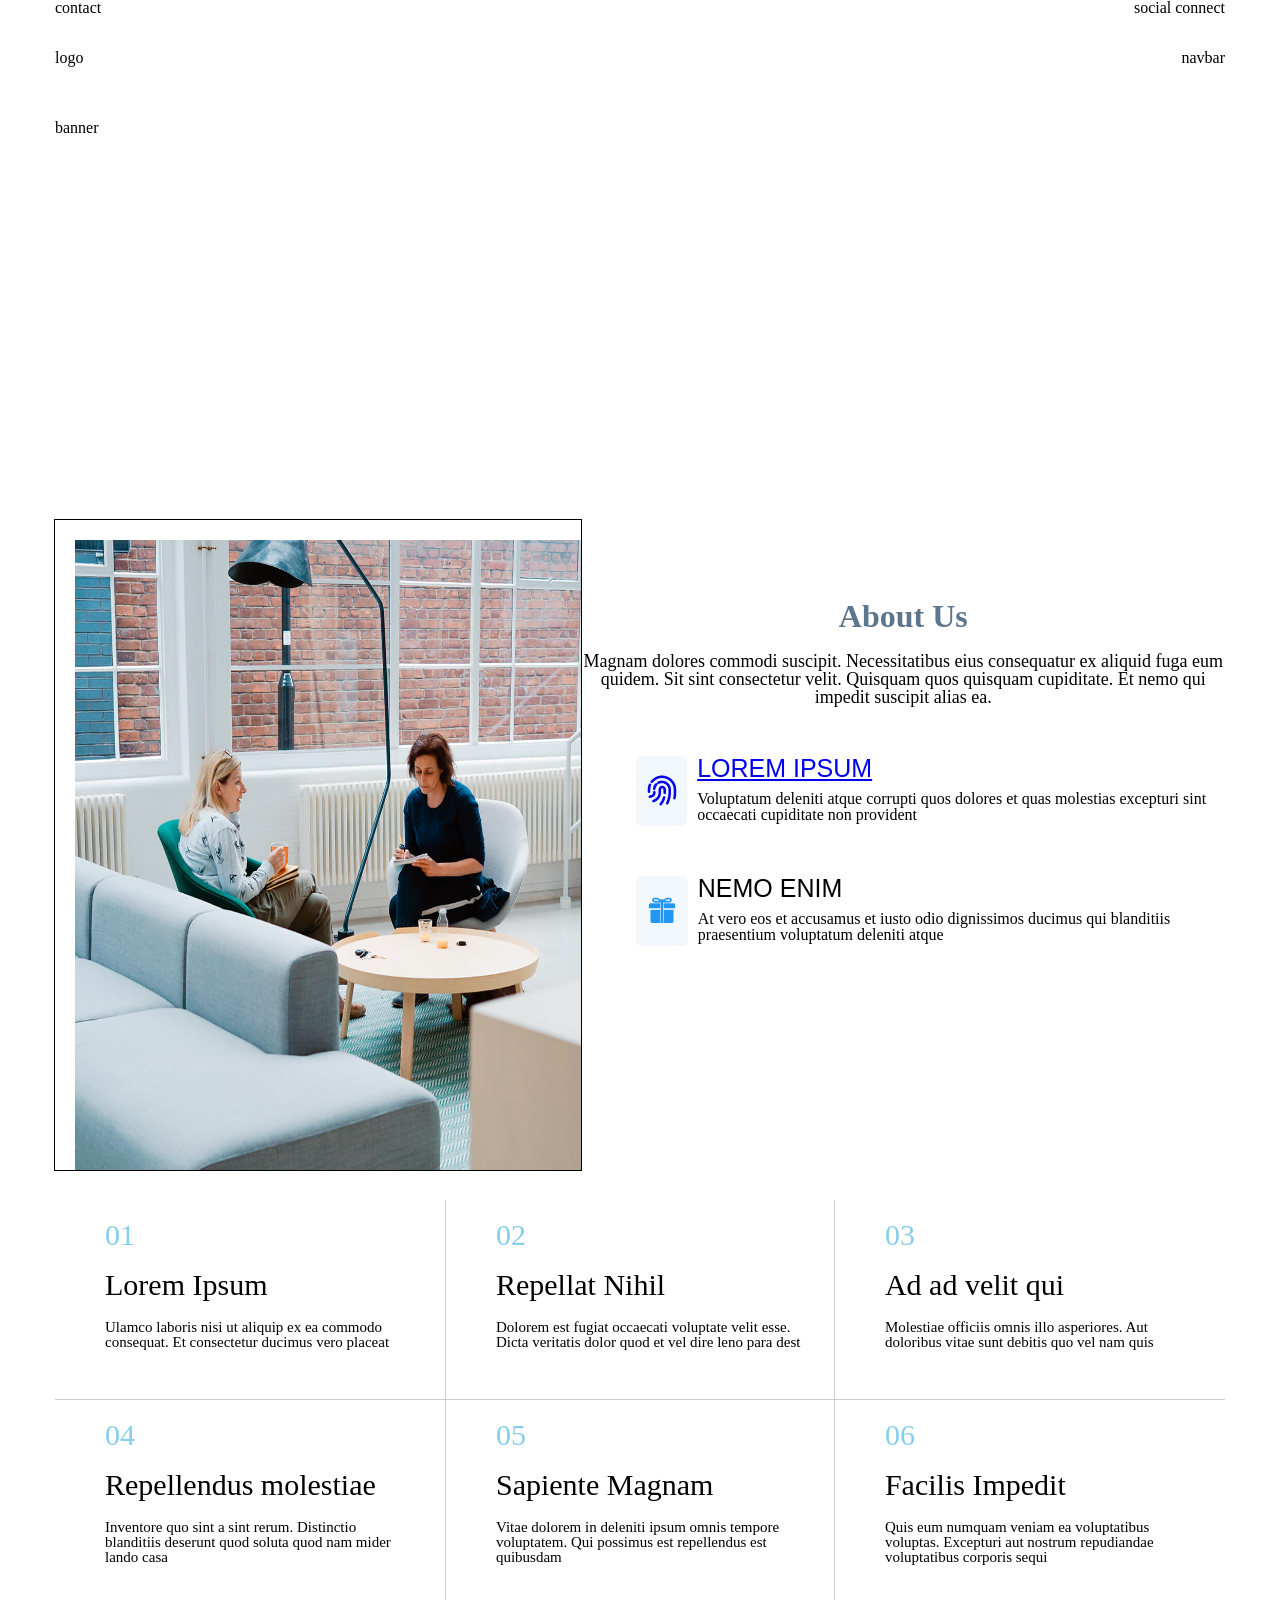
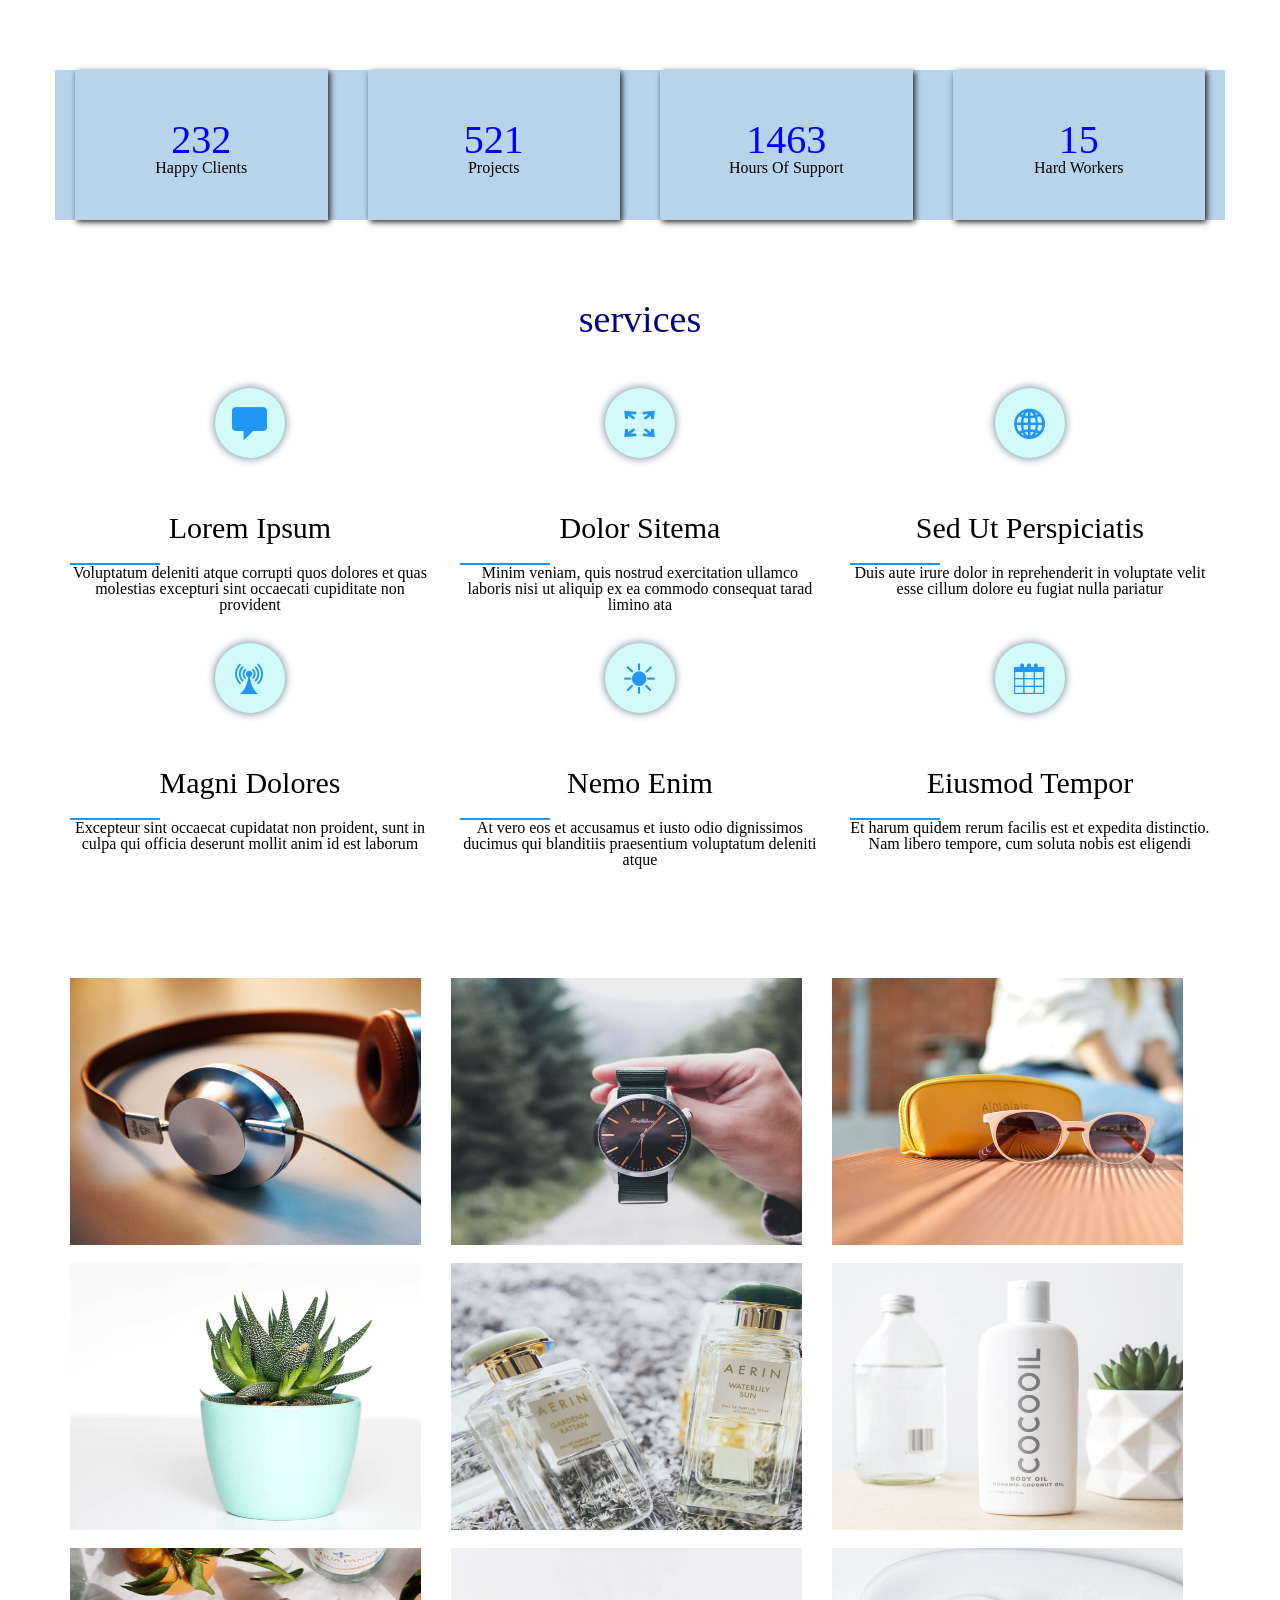
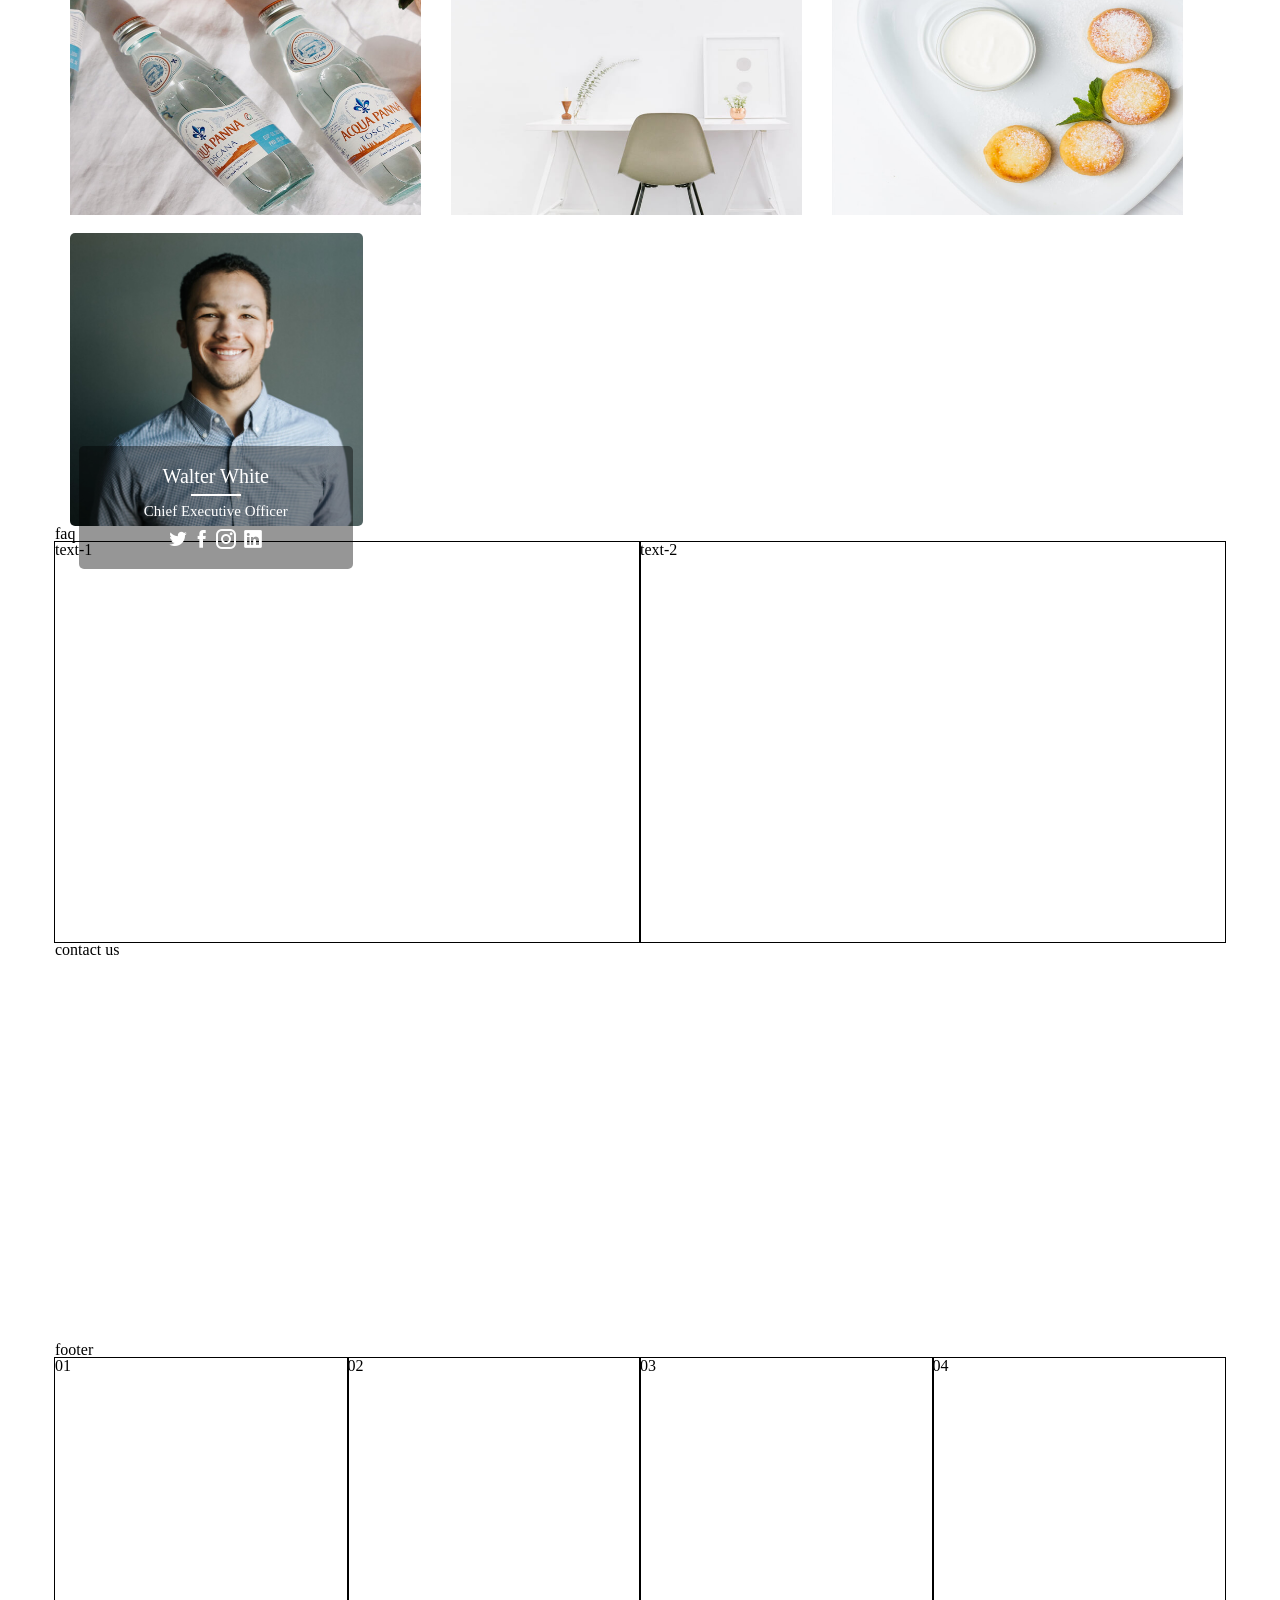
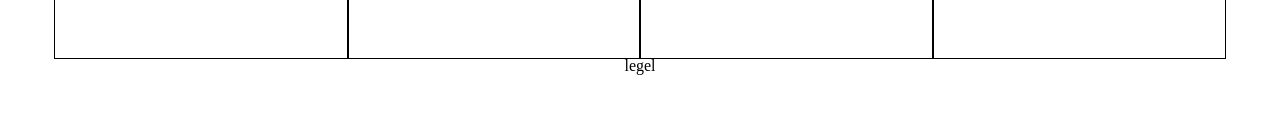
==== temblate-1.0.html @ d3c16c48 "add html file" ====
<!DOCTYPE html>
<html lang="en">
<head>
    <meta charset="UTF-8">
    <meta http-equiv="X-UA-Compatible" content="IE=edge">
    <meta name="viewport" content="width=device-width, initial-scale=1.0">
    <title>Document</title>

    <link rel="stylesheet" href="css/main.css"> 
    <link rel="stylesheet" href="css/reset.css">
    <link rel="stylesheet" href="css/icofont.min.css">
</head>
<body>
    <!-- tittle starts -->
    <section class="tittle">
        <section class="container">
            <div class="tittle-flex">
                <div class="contact">contact</div>
                <div class="social-connect">social connect</div>
            </div>
        </section>
    </section>
    <!-- tittle ends -->
    <!-- headsr starts -->
    <section class="header">
        <section class="container">
            <div class="header-flex">
                <div class="logo">logo</div>
                <div class="navbar">navbar</div>
            </div>
        </section>
    </section>
    <!-- header ends -->
    <!-- banner starts -->
    <section class="banner">
        <section class="container">
            <div class="banner-flex">banner</div>
        </section>
    </section>
    <!-- banner ends -->
    <!-- about starts -->
    <section class="about">
        <section class="container">
            <div class="about-flex">
                <div class="about1">
                    <img src="about.jpg" alt="about">
                </div>
            <div class="about2">
                <div class="about-content">
                   <h2>About Us</h2>
                   <p><i>Magnam dolores commodi suscipit. Necessitatibus eius consequatur ex aliquid fuga eum quidem. Sit sint consectetur velit. Quisquam quos quisquam cupiditate. Et nemo qui impedit suscipit alias ea.</i></p>
                </div>
            <div class="finger-text">
                <div class="logo-finger">
                    <a href="finger-print"><i class="icofont-finger-print"></i></a>
                </div>
                <div class="paragraph1">
                    <a href="LOREM IPSUM">
                    <h3>LOREM IPSUM</h3>
                    </a>
                    <P>Voluptatum deleniti atque corrupti quos dolores et quas molestias excepturi sint occaecati cupiditate non provident</P>
                </div>
            </div>
            
            <div class="gift-text">
                <div class="gift-box">
                    <a href="gift"><i class="icofont-gift"></i></a>
                </div>
                <div class="paragraph2">
                    <a class="NEMO ENIM">
                    <h3>NEMO ENIM</h3>
                    </a>
                <p>At vero eos et accusamus et iusto odio dignissimos ducimus qui blanditiis praesentium voluptatum deleniti atque</p>
                </div>
            </div>
            </div>
        </div> 
        </section>
    </section>
    <!-- about ends -->
    <!-- features starts -->
    <section class="features">
        <section class="container">
            <div class="features-flex">
                <div class="feature-box">
                    <h4>01</h4>
                    <h3>Lorem Ipsum</h3>
                    <p>Ulamco laboris nisi ut aliquip ex ea commodo consequat. Et consectetur ducimus vero placeat</p>
                </div>
                <div class="feature-box">
                    <h4>02</h4>
                    <h3>Repellat Nihil</h3>
                    <p>Dolorem est fugiat occaecati voluptate velit esse. Dicta veritatis dolor quod et vel dire leno para dest</p>
                </div>
                <div class="feature-box">
                    <h4>03</h4>
                    <h3>Ad ad velit qui</h3>
                    <p>Molestiae officiis omnis illo asperiores. Aut doloribus vitae sunt debitis quo vel nam quis</p>
                </div>
                <div class="feature-box">
                    <h4>04</h4>
                    <h3>Repellendus molestiae</h3>
                    <p>Inventore quo sint a sint rerum. Distinctio blanditiis deserunt quod soluta quod nam mider lando casa</p>
                </div>
                <div class="feature-box">
                    <h4>05</h4>
                    <h3>Sapiente Magnam</h3>
                    <p>Vitae dolorem in deleniti ipsum omnis tempore voluptatem. Qui possimus est repellendus est quibusdam</p>
                </div>
                <div class="feature-box">
                    <h4>06</h4>
                    <h3>Facilis Impedit</h3>
                    <p>Quis eum numquam veniam ea voluptatibus voluptas. Excepturi aut nostrum repudiandae voluptatibus corporis sequi</p>
                </div>
            </div>
        </section>
    </section>
    <!-- features ends -->
    <!-- achivements starts -->
    <section class="achivements">
        <section class="container">
            <div class="achivement-flex">
                <div class="number">
                    <h2>232</h2>
                    <p>Happy Clients</p>
                </div>
                <div class="number">
                    <h2>521</h2>
                    <p>Projects</p>
                </div>
                <div class="number">
                    <h2>1463</h2>
                    <p>Hours Of Support</p>
                </div>
                <div class="number">
                    <h2>15</h2>
                    <p>Hard Workers</p>
                </div>
            </div>
        </section>
    </section>
    <!-- achivements ends -->
    <!-- service starts -->
    <section class="service">
        <div class="container">
            <div class="tittle-service">
                <h1>services</h1>
            </div>
            <div class="service-flex">
                <div class="idea">
                    <div class="logo">
                        <i class="icofont-ui-messaging"></i>
                    </div>
                    <h2>Lorem Ipsum</h2>
                    <div class="servicehr"></div>
                    <p>Voluptatum deleniti atque corrupti quos dolores et quas molestias excepturi sint occaecati cupiditate non provident</p>
                </div>
                <div class="idea">
                    <div class="logo">
                        <i class="icofont-expand"></i>
                    </div>
                    <h2>Dolor Sitema</h2>
                    <div class="servicehr"></div>
                    <p>Minim veniam, quis nostrud exercitation ullamco laboris nisi ut aliquip ex ea commodo consequat tarad limino ata</p>
                </div>
                <div class="idea">
                    <div class="logo">
                        <i class="icofont-globe"></i>
                    </div>
                    <h2>Sed Ut Perspiciatis</h2>
                    <div class="servicehr"></div>
                    <p>Duis aute irure dolor in reprehenderit in voluptate velit esse cillum dolore eu fugiat nulla pariatur</p>
                </div>
                <div class="idea">
                    <div class="logo">
                        <i class="icofont-network-tower"></i>
                    </div>
                    <h2>Magni Dolores</h2>
                    <div class="servicehr"></div>
                    <p>Excepteur sint occaecat cupidatat non proident, sunt in culpa qui officia deserunt mollit anim id est laborum</p>
                </div>
                <div class="idea">
                   <div class="logo">
                    <i class="icofont-sun"></i>
                   </div>
                   <h2>Nemo Enim</h2>
                   <div class="servicehr"></div>
                   <p>At vero eos et accusamus et iusto odio dignissimos ducimus qui blanditiis praesentium voluptatum deleniti atque</p>
                </div>
                <div class="idea">
                    <div class="logo">
                        <i class="icofont-calendar"></i>
                    </div>
                    <h2>Eiusmod Tempor</h2>
                    <div class="servicehr"></div>
                    <p>Et harum quidem rerum facilis est et expedita distinctio. Nam libero tempore, cum soluta nobis est eligendi</p>
                </div>
            </div>
        </div>
    </section>
    <!-- service ends -->
    <!-- portfolio starts -->
    <section class="portfolio">
        <div class="container">
            <div class="portfolio-flex">
                <div class="portfolio-box">
                    <div class="image">
                      <img src="portfolio-1.jpg" alt="picture">
                         <div class="portfolio-text">
                            <div class="portfolio-info">
                               <h5>App1</h5>
                               <h6>App</h6>
                                 <div class="portfolio-icons">
                                    <a href="plus"><i class="icofont-plus-circle"></i></a>
                                    <a href="pin"><i class="icofont-link"></i></a>
                                 </div>
                            </div>
                         </div>
                    </div>
                </div>
                <div class="portfolio-box">
                    <div class="image">
                       <img src="portfolio-2.jpg" alt="picture">
                          <div class="portfolio-text">
                             <div class="portfolio-info">
                                <h5>App2</h5>
                                <h6>App</h6>
                                  <div class="portfolio-icons">
                                     <a href="plus"><i class="icofont-plus-circle"></i></a>
                                     <a href="pin"><i class="icofont-link"></i></a>
                                  </div>
                             </div>
                         </div>
                      </div>
                 </div>
                 <div class="portfolio-box">
                    <div class="image">
                       <img src="portfolio-3.jpg" alt="picture">
                          <div class="portfolio-text">
                             <div class="portfolio-info">
                                <h5>App3</h5>
                                <h6>App</h6>
                                  <div class="portfolio-icons">
                                     <a href="plus"><i class="icofont-plus-circle"></i></a>
                                     <a href="pin"><i class="icofont-link"></i></a>
                                  </div>
                                  </div>
                             </div>
                      </div>
                 </div>
                 <div class="portfolio-box">
                    <div class="image">
                       <img src="portfolio-4.jpg" alt="picture">
                          <div class="portfolio-text">
                             <div class="portfolio-info">
                                <h5>App4</h5>
                                <h6>App</h6>
                                  <div class="portfolio-icons">
                                     <a href="plus"><i class="icofont-plus-circle"></i></a>
                                     <a href="pin"><i class="icofont-link"></i></a>
                                  </div>
                                  </div>
                             </div>
                      </div>
                 </div>
                 <div class="portfolio-box">
                    <div class="image">
                       <img src="portfolio-5.jpg" alt="picture">
                          <div class="portfolio-text">
                             <div class="portfolio-info">
                                <h5>App5</h5>
                                <h6>App</h6>
                                  <div class="portfolio-icons">
                                     <a href="plus"><i class="icofont-plus-circle"></i></a>
                                     <a href="pin"><i class="icofont-link"></i></a>
                                  </div>
                                  </div>
                             </div>
                      </div>
                 </div>
                 <div class="portfolio-box">
                    <div class="image">
                       <img src="portfolio-6.jpg" alt="picture">
                          <div class="portfolio-text">
                             <div class="portfolio-info">
                                <h5>App6</h5>
                                <h6>App</h6>
                                  <div class="portfolio-icons">
                                     <a href="plus"><i class="icofont-plus-circle"></i></a>
                                     <a href="pin"><i class="icofont-link"></i></a>
                                  </div>
                                  </div>
                             </div>
                      </div>
                 </div>
                 <div class="portfolio-box">
                    <div class="image">
                       <img src="portfolio-7.jpg" alt="picture">
                          <div class="portfolio-text">
                             <div class="portfolio-info">
                                <h5>App7</h5>
                                <h6>App</h6>
                                  <div class="portfolio-icons">
                                     <a href="plus"><i class="icofont-plus-circle"></i></a>
                                     <a href="pin"><i class="icofont-link"></i></a>
                                  </div>
                                  </div>
                             </div>
                      </div>
                 </div>
                 <div class="portfolio-box">
                    <div class="image">
                       <img src="portfolio-8.jpg" alt="picture">
                          <div class="portfolio-text">
                             <div class="portfolio-info">
                                <h5>App8</h5>
                                <h6>App</h6>
                                  <div class="portfolio-icons">
                                     <a href="plus"><i class="icofont-plus-circle"></i></a>
                                     <a href="pin"><i class="icofont-link"></i></a>
                                  </div>
                                  </div>
                             </div>
                      </div>
                 </div>
                 <div class="portfolio-box">
                    <div class="image">
                       <img src="portfolio-9.jpg" alt="picture">
                          <div class="portfolio-text">
                             <div class="portfolio-info">
                                <h5>App9</h5>
                                <h6>App</h6>
                                  <div class="portfolio-icons">
                                     <a href="plus"><i class="icofont-plus-circle"></i></a>
                                     <a href="pin"><i class="icofont-link"></i></a>
                                  </div>
                                  </div>
                             </div>
                      </div>
                 </div>
            </div>
         </div>
    </section>
    <!-- portfolio ends -->
    <!-- team starts -->
    <section class="team">
        <div class="container">
            <div class="team-flex">
                <div class="team-box">
                    <div class="team-info">
                   <div class="members">
                    <img src="team-1.jpg" alt="team-image">
                   </div>
                <div class="team-text">
                    <h5>Walter White</h5>
                    <div class="hrline"></div>
                    <h6>Chief Executive Officer</h6>
                <div class="team-icon">
                    <a href="twitter"><i class="icofont-twitter"></i></a>
                    <a href="facebook"><i class="icofont-facebook"></i></a>
                    <a href="instagram"><i class="icofont-instagram"></i></a>
                    <a href="linkedin"><i class="icofont-linkedin"></i></a>
                </div>
                </div>
                </div>
                </div>
            </div>
        </div>
    </section>
    <!-- team ends -->
    <!-- faq starts -->
    <section class="faq">
        <div class="container">
            faq
            <div class="faq-flex">
               <div class="text">text-1</div>
               <div class="text">text-2</div>
            </div>
        </div>
    </section>
    <!-- faq ends -->
    <!-- quick contact starts -->
    <section class="quick contact">
        <div class="container">
            <div class="quickcontact-flex">
                <div class="contact us">contact us</div>
            </div>
        </div>
    </section>
    <!-- quick contact ends -->
    <!-- footer starts -->
    <section class="footer">
        <div class="container">
            footer
            <div class="footer-flex">
                <div class="address">01</div>
                <div class="address">02</div>
                <div class="address">03</div>
                <div class="address">04</div>
            </div>
        </div>
    </section>
    <!-- footer ends -->
    <!-- legel starts -->
    <section class="legel">
        <div class="container">
            <div class="legel-flex">
                <div class="legel">legel</div>
            </div>
        </div>
    </section>
    <!-- legel ends -->
</body>
</html>
---- css/main.css ----
.{
    margin: 0;
    padding: 0;
    box-sizing: border-box;
    font-size: 16px;
}
.container {
    width: 1170px;
    margin-left: auto;
    margin-right: auto;
    padding-left: 15px;
    padding-right: 15px;
}
.tittle-flex {
    display: flex;
    justify-content: space-between;
    height: 50px;
}
.header-flex{
    display: flex;
    justify-content: space-between;
    height: 70px;
}
.banner-flex {
    display: flex;
    flex-wrap: wrap;
    height: 400px;
}
.about-flex {
    display: flex;
}
.about-flex .about1 {
    width: 100%;
    height: 650px;
    outline: solid 1px;
    overflow: hidden;
}
.about1 img{
    width: 100%;
    padding-left: 20px;
    padding-top: 20px;
    height: 650px;
}
.about2 {
    text-align: center;
    justify-content: center;
    overflow: hidden;
}
.about-content  h2 {
    font-size: 32px;
    font-weight: 600;
    padding-top: 80px;
    margin-bottom: 20px;
    padding-bottom: 0px;
    color: #5c768d;
}
.about-content p {
    font-size: 18px;
    font-weight: 100;
    
}
.finger-text{
    display: flex;
    margin-left: 35px;
    padding-top: 50px;
}
.finger-text .logo-finger {
    width: 70px;
    height: 70px;
    font-size: 30px;
    margin-left: 20px;
    border-radius: 6px;
    align-items: center;
    justify-content: center;
    display: flex;
    background-color: #f1f7fb;
}
.logo-finger:hover {
    background-color: #428bca;
}
.logo-finger a {
    text-decoration: none;
}
.logo-finger i {
    font-size: 30px;
}
.finger-text .paragraph1 h3 {
    text-align: left;
    padding-left: 10px;
    padding-bottom: 10px;
    font-size: 25px;
    font-family: 'Gill Sans', 'Gill Sans MT', Calibri, 'Trebuchet MS', sans-serif;
}
.finger-text .paragraph1 p {
    text-align: left;
    padding-left: 10px;
}
.gift-text {
    display: flex;
    margin-left: 35px;
    padding-top: 50px;
}
.gift-box i {
    color: #2196f4;
    font-size: 30px;
}
.gift-text .gift-box {
    width: 70px;
    height: 70px;
    font-size: 30px;
    border-radius: 6px;
    margin-left: 20px;
    align-items: center;
    justify-content: center;
    display: flex;
    background-color: #f1f7fb;
}
.gift-box:hover {
    background-color: #428bca;
}
.gift-box a {
    text-decoration: none;
}
.gift-text .paragraph2 h3 {
    text-align: left;
    font-size: 25px;
    padding-left: 10px;
    padding-bottom: 10px;
    font-family: 'Gill Sans', 'Gill Sans MT', Calibri, 'Trebuchet MS', sans-serif;
}
.gift-text .paragraph2 p {
    text-align: left;
    padding-left: 10px;
}
.features-flex {
    display: flex;
    flex-wrap: wrap;
    padding-top: 30px;
    padding-bottom: 30px;   
}
.features-flex .feature-box {
    width: 33.33%;
    height: 200px;
    padding: 20px 30px;
    border: solid 1px #ccc;
    border-top: 0px;
    box-sizing: border-box;
}
.feature-box h4 {
    padding-left: 20px;
    font-size: 30px;
    color: skyblue;
}
.feature-box h3 {
    padding-left: 20px;
    font-size: 30px;
}
.feature-box p {
    padding-left: 20px;
    font-size: 15px;
}
.feature-box h4 {
    padding-bottom: 20px;
}
.feature-box h3 {
    padding-bottom: 20px;
}
.feature-box:nth-child(1) {
    border-left: 0px;
    border-right: 0px;
}
.feature-box:nth-child(3) {
    border-left: 0px;
    border-right: 0px;
}
.feature-box:nth-child(4) {
    border-left: 0px;
    border-right: 0px;
    border-bottom: 0px;
}
.feature-box:nth-child(5) {
    border-bottom: 0px;
}
.feature-box:nth-child(6) {
    border-right: 0px;
    border-left: 0px;
    border-bottom: 0px;
}
.achivement-flex {
    display: flex;
    margin-top: 40px;
    background-color: #b8d4eb;
}
.achivement-flex .number {
    width: 25%;
    height: 150px;
    margin-right: 20px;
    margin-left: 20px;
    text-align: center;
    padding: 50px;
    box-sizing: border-box;
    box-shadow: 2px 2px 6px #222;
}
.achivement-flex .number h2 {
    font-size: 40px;
    color: blue;
}
.service {
    padding-top: 80px;
    padding-bottom: 80px;
}
.tittle-service {
    display: flex;
    justify-content: center;
    padding-bottom: 50px;
    font-size: 38px;
    color: darkblue;
}
.service-flex {
    display: flex;
    flex-wrap: wrap;
}
.service-flex .idea {
    width: 33.33%;
    padding-left: 15px;
    padding-right: 15px;
    box-sizing: border-box;
    padding-bottom: 30px;
}
.service-flex .idea {
    text-align: center;
}
.idea .logo {
    width: 70px;
    height: 70px;
    background-color: rgb(210, 250, 250);
    margin-left: 45%;
    justify-content: center;
    align-items: center;
    display: flex;
    border-radius: 100%;
    margin: 0 auto 25px;
    box-shadow: 0px 0px 10px #607b8b;
}
.idea .logo i {
    font-size: 35px;
    color: #2196f4;
}
.logo:hover {
    box-shadow: 0px 0px 30px #428bca;
    transition: all 0.5s;
}
.servicehr {
    width: 60px;
    height: 2px;
    background-color: #2196f3;
    padding-left: 30px;
}
.idea h2 {
    font-size: 30px;
    padding-top: 30px;
    padding-bottom: 20px;
    font-family: 'Times New Roman', Times, serif;
}
.portfolio-flex {
    display: flex;
    flex-wrap: wrap;
}
.portfolio-box {
    width: 30%;
    padding-left: 15px;
    padding-right: 15px;
    padding-bottom: 15px;
}
.image {
    position: relative;
    overflow: hidden;
    width:100%;
    height: auto;
}
.image img {
    width: 417px;
    height: 267px;
    transition: all 0.5s ease;
}
.image:hover img {
    transform: scale(1.1);
}
.portfolio-text {
    position: absolute;
    top: 0;
    left: 0;
    width: 100%;
    height: 100%;
    display: flex;
    justify-content: center;
    align-items: center;
    background-color: rgba(0, 0, 0, 0.30);
    opacity: 0;
    transition: all 0.5s ease;
}
.image:hover .portfolio-text {
    opacity: 1;
}
.portfolio-info {
    transform: translateY(-20px);
    opacity: 0;
    transition: all 0.5s ease;
}
.image:hover .portfolio-info {
    transform: translateY(0px);
    opacity: 1;
}
.portfolio-info h5 {
    color: #fff;
    font-size: 25px;
    text-align: center;
    margin-bottom: 10px;
}
.portfolio-info h6 {
    color: #fff;
    font-size: 20px;
    text-align: center;
}
.portfolio-icons {
    display: flex;
    justify-content: space-around;
}
.portfolio-icons a {
    width: 30px;
    height: 30px;
    background-color: #fff;
    column-gap: #000;
    display: block;
    border-radius: 100%;
    text-align: center;
    margin-top: 10px;
    text-decoration: none;
    line-height: 30px;
    margin: 0 5px;
}
.team-flex {
    display: flex;
    flex-wrap: wrap;
}
.team-box {
    width: 25%;
    padding:0 15px;
}
.team-info {
    position: relative;
}
.team-info .members {
    overflow: hidden;
    border-radius: 5px;
}
.team-info .members img {
    width: 100%;
    height: auto;
    display: block;
    transition: all .5s ease;
}
.team-info:hover .members img {
    transform: scale(1.1);

}
.team-text {
    background-color: rgba(0, 0, 0, 0.41);
    padding: 20px 20px;
    text-align: center;
    position: absolute;
    bottom: -43px;
    left: 3%;
    width: 80%;
    border-radius: 5px;
}
.team-text h5 {
    color: #fff;
    font-size: 20px;
}
.team-text .hrline {
    width: 50px;
    height: 2px;
    background-color: #fff;
    margin: 8px auto;
}
.team-text h6 {
    color: #fff;
    font-size: 15px;
    padding-bottom: 10px;
}
.team-icon a {
    text-decoration: none;
    color: #fff;
    font-size: 20px; 
    transition: all .4s ease;  
}
.team-icon a:hover {
    color: blue;
}
.team-icon a .icofont-instagram{
    margin-right: 3px;
}
.faq-flex {
    display: flex;
    flex-wrap: wrap;
}
.faq-flex .text {
    width: 50%;
    height: 400px;
    outline: solid 1px black;
}
.quickcontact-flex {
    display: flex;
    height: 400px;
}
.footer-flex {
    display: flex;
    flex-wrap: wrap;
}
.footer-flex .address {
    width: 25%;
    height: 300px;
    outline: solid 1px black;
}
.legel-flex {
    display: flex;
    justify-content: center;
    height: 70px;
}
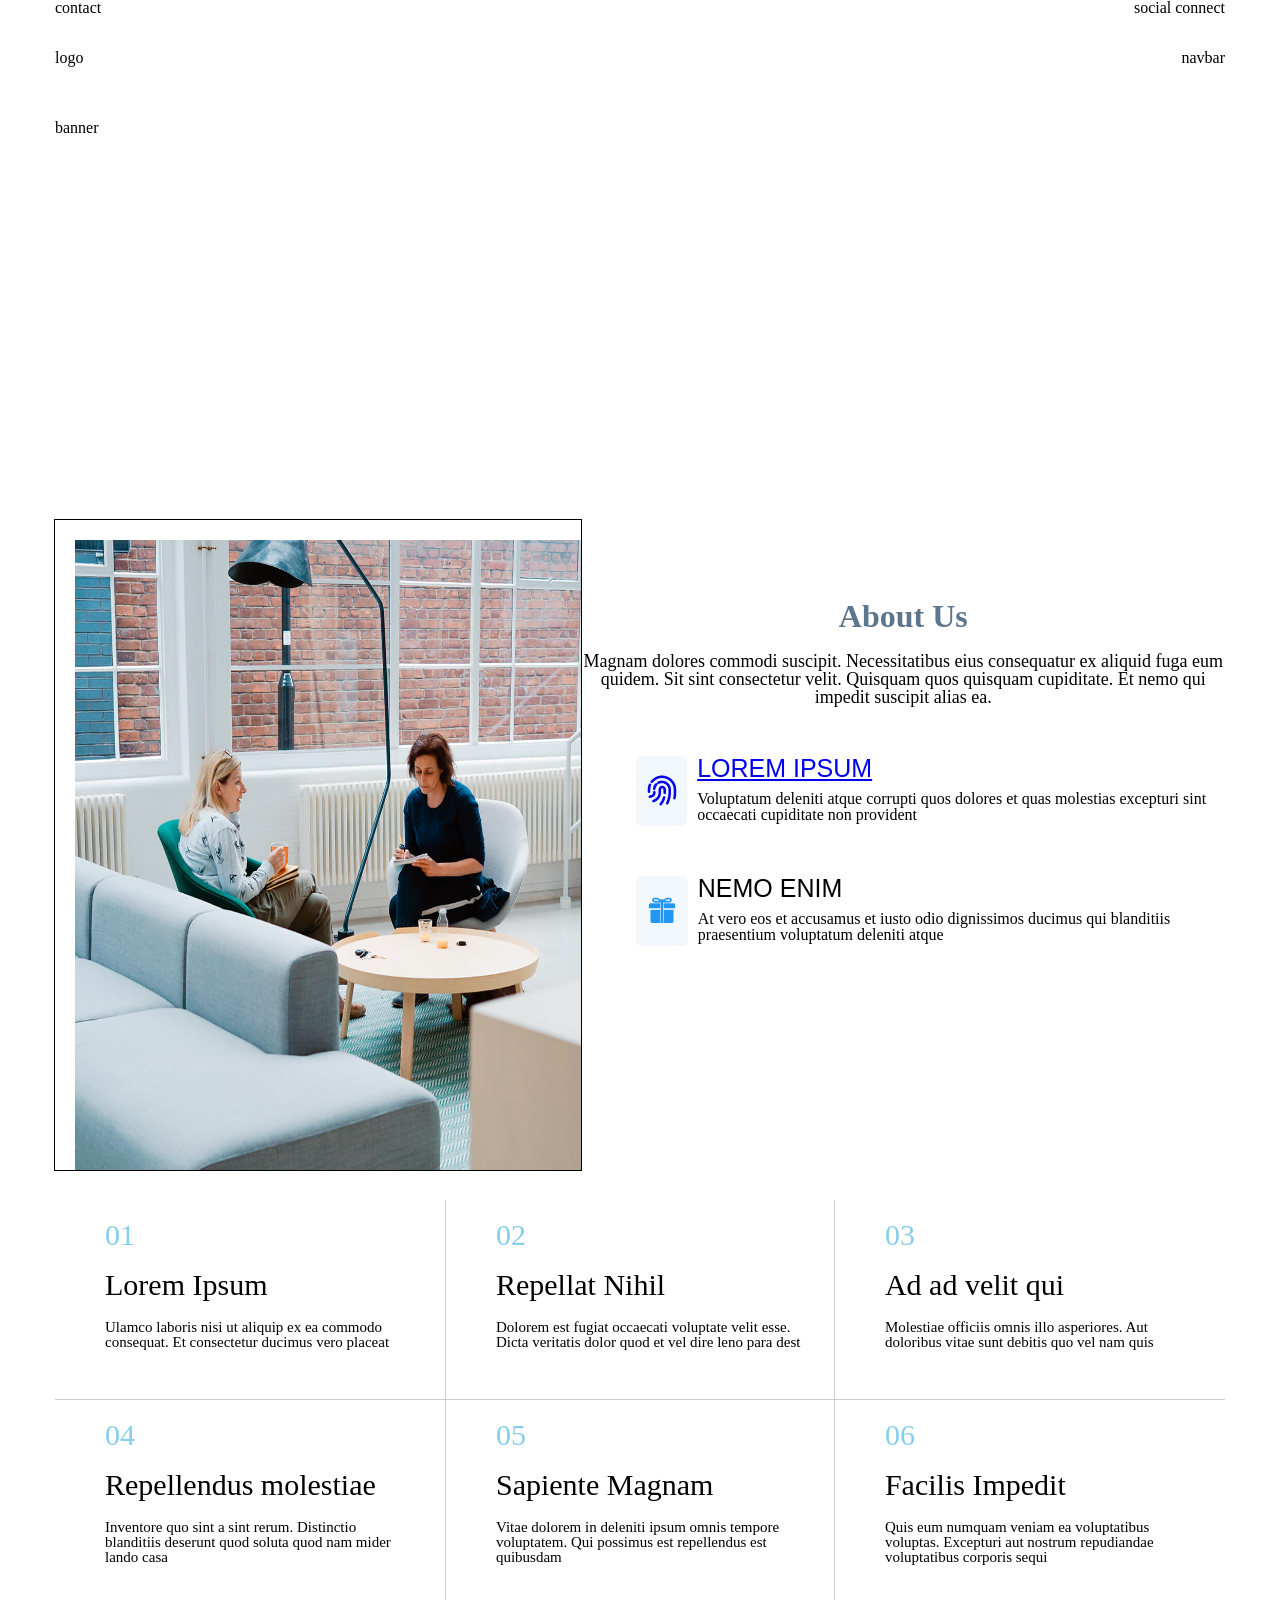
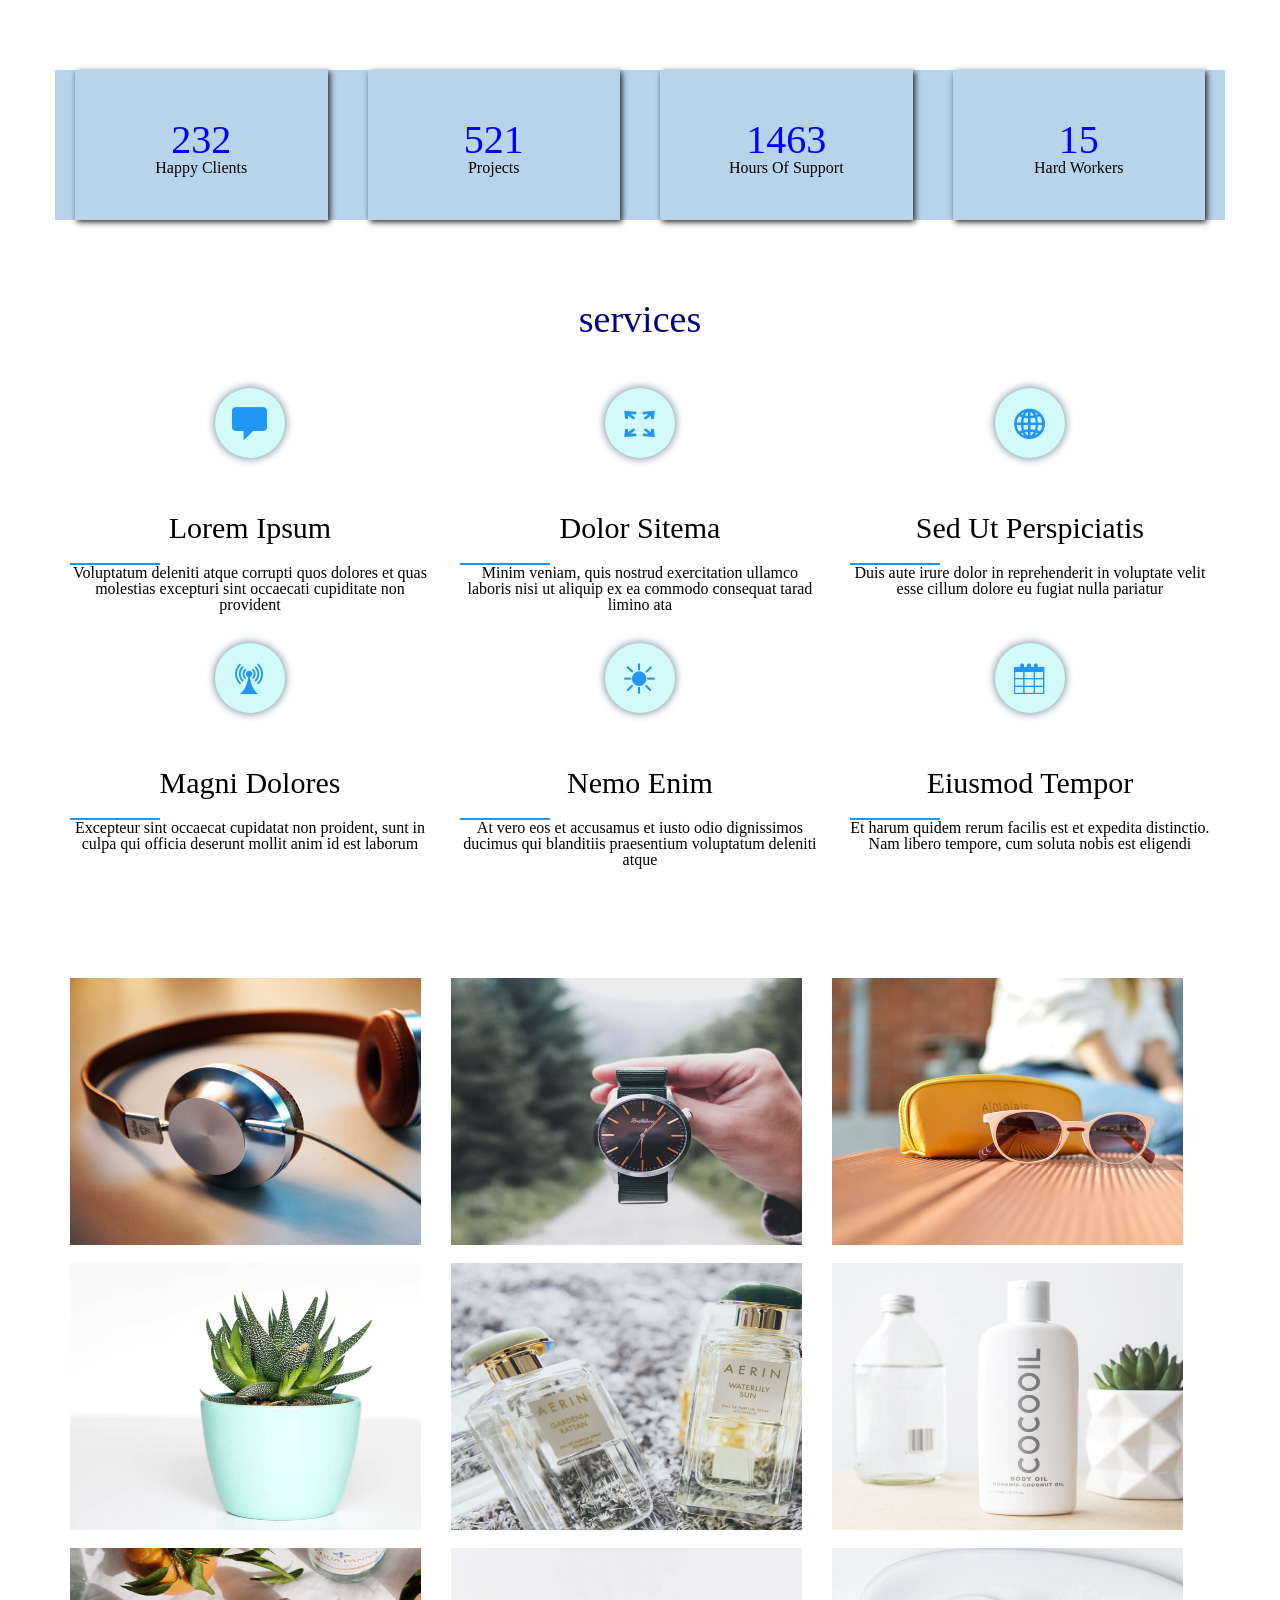
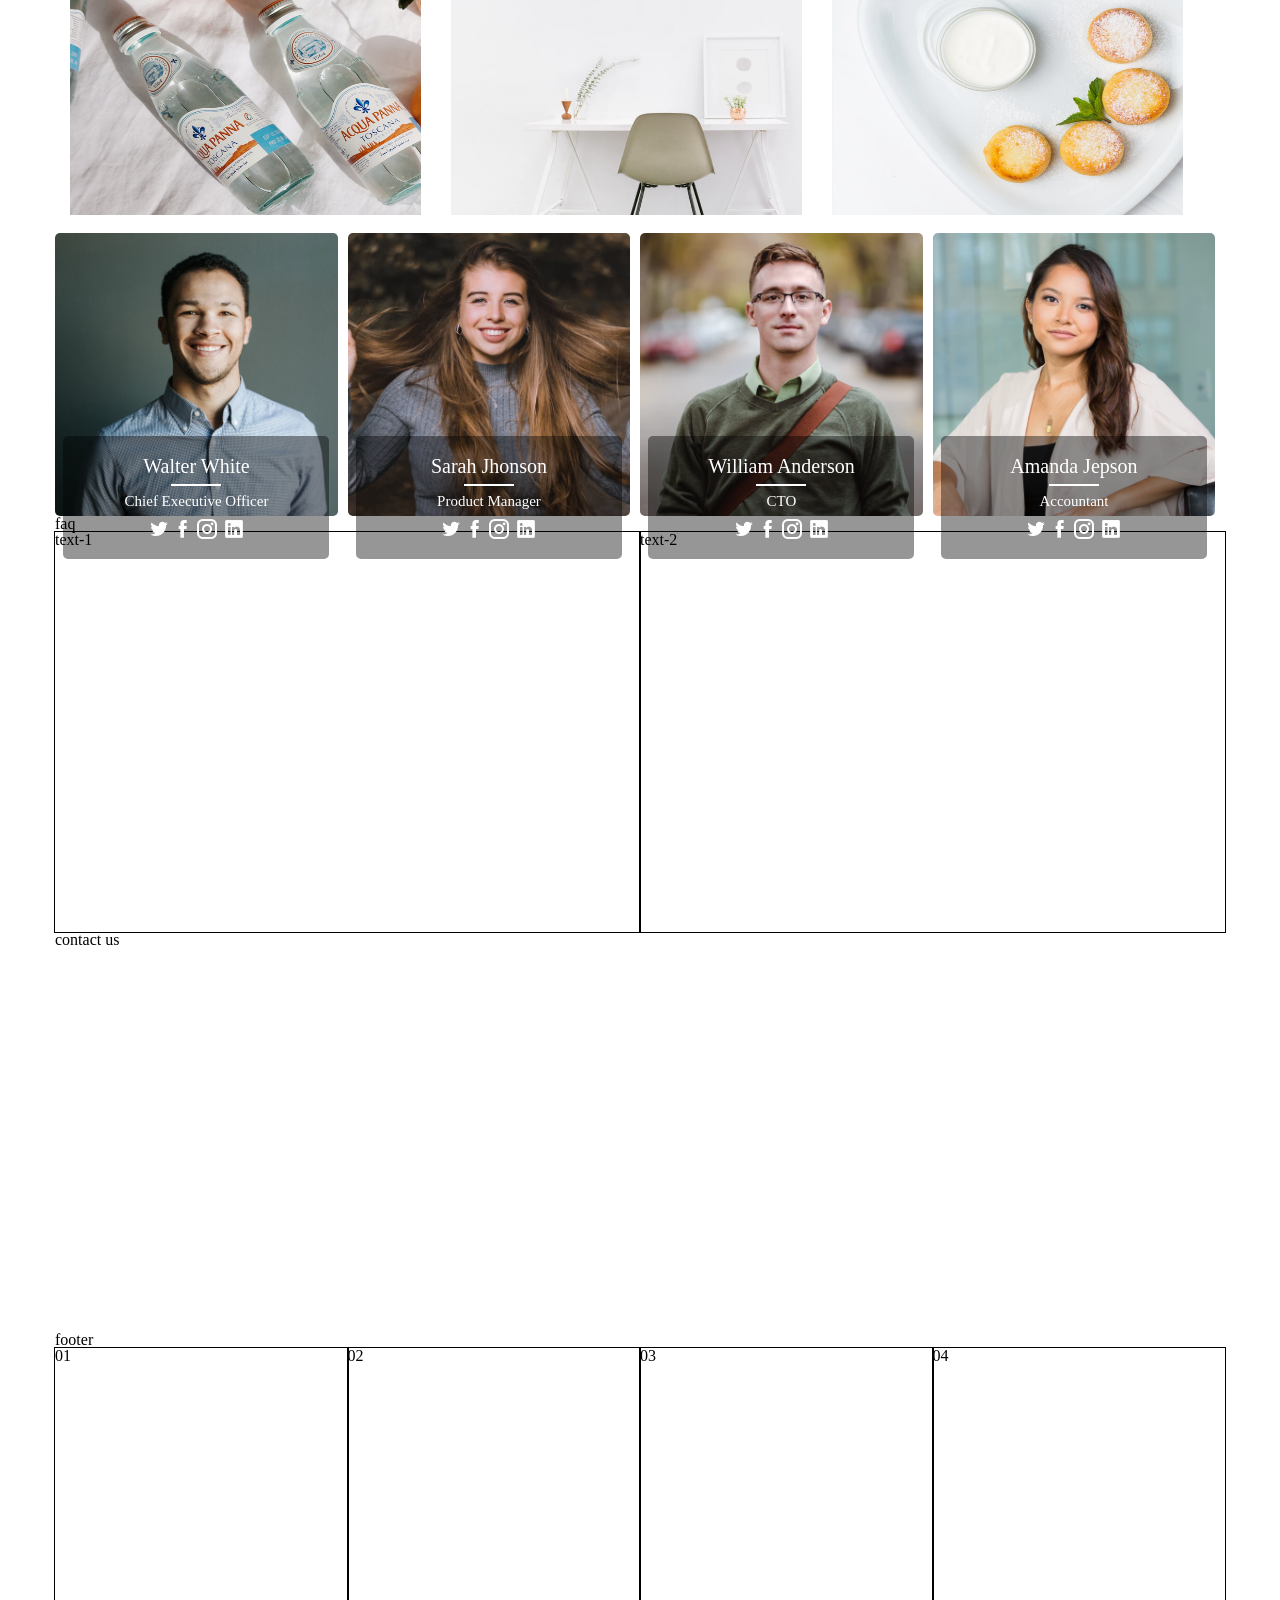
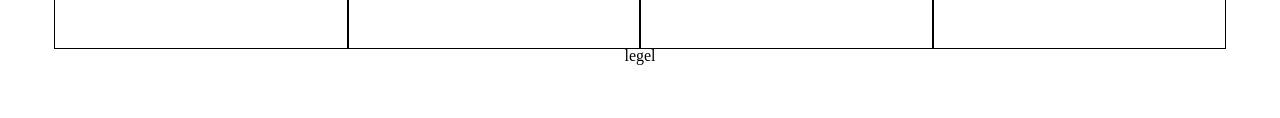
==== commit cb745ea3: "add html file" ====
--- a/temblate-1.0.html
+++ b/temblate-1.0.html
@@ -1,15 +1,17 @@
 <!DOCTYPE html>
 <html lang="en">
+
 <head>
     <meta charset="UTF-8">
     <meta http-equiv="X-UA-Compatible" content="IE=edge">
     <meta name="viewport" content="width=device-width, initial-scale=1.0">
     <title>Document</title>
 
-    <link rel="stylesheet" href="css/main.css"> 
+    <link rel="stylesheet" href="css/main.css">
     <link rel="stylesheet" href="css/reset.css">
     <link rel="stylesheet" href="css/icofont.min.css">
 </head>
+
 <body>
     <!-- tittle starts -->
     <section class="tittle">
@@ -45,36 +47,40 @@
                 <div class="about1">
                     <img src="about.jpg" alt="about">
                 </div>
-            <div class="about2">
-                <div class="about-content">
-                   <h2>About Us</h2>
-                   <p><i>Magnam dolores commodi suscipit. Necessitatibus eius consequatur ex aliquid fuga eum quidem. Sit sint consectetur velit. Quisquam quos quisquam cupiditate. Et nemo qui impedit suscipit alias ea.</i></p>
-                </div>
-            <div class="finger-text">
-                <div class="logo-finger">
-                    <a href="finger-print"><i class="icofont-finger-print"></i></a>
-                </div>
-                <div class="paragraph1">
-                    <a href="LOREM IPSUM">
-                    <h3>LOREM IPSUM</h3>
-                    </a>
-                    <P>Voluptatum deleniti atque corrupti quos dolores et quas molestias excepturi sint occaecati cupiditate non provident</P>
-                </div>
-            </div>
-            
-            <div class="gift-text">
-                <div class="gift-box">
-                    <a href="gift"><i class="icofont-gift"></i></a>
-                </div>
-                <div class="paragraph2">
-                    <a class="NEMO ENIM">
-                    <h3>NEMO ENIM</h3>
-                    </a>
-                <p>At vero eos et accusamus et iusto odio dignissimos ducimus qui blanditiis praesentium voluptatum deleniti atque</p>
-                </div>
-            </div>
-            </div>
-        </div> 
+                <div class="about2">
+                    <div class="about-content">
+                        <h2>About Us</h2>
+                        <p><i>Magnam dolores commodi suscipit. Necessitatibus eius consequatur ex aliquid fuga eum
+                                quidem. Sit sint consectetur velit. Quisquam quos quisquam cupiditate. Et nemo qui
+                                impedit suscipit alias ea.</i></p>
+                    </div>
+                    <div class="finger-text">
+                        <div class="logo-finger">
+                            <a href="finger-print"><i class="icofont-finger-print"></i></a>
+                        </div>
+                        <div class="paragraph1">
+                            <a href="LOREM IPSUM">
+                                <h3>LOREM IPSUM</h3>
+                            </a>
+                            <P>Voluptatum deleniti atque corrupti quos dolores et quas molestias excepturi sint
+                                occaecati cupiditate non provident</P>
+                        </div>
+                    </div>
+
+                    <div class="gift-text">
+                        <div class="gift-box">
+                            <a href="gift"><i class="icofont-gift"></i></a>
+                        </div>
+                        <div class="paragraph2">
+                            <a class="NEMO ENIM">
+                                <h3>NEMO ENIM</h3>
+                            </a>
+                            <p>At vero eos et accusamus et iusto odio dignissimos ducimus qui blanditiis praesentium
+                                voluptatum deleniti atque</p>
+                        </div>
+                    </div>
+                </div>
+            </div>
         </section>
     </section>
     <!-- about ends -->
@@ -90,7 +96,8 @@
                 <div class="feature-box">
                     <h4>02</h4>
                     <h3>Repellat Nihil</h3>
-                    <p>Dolorem est fugiat occaecati voluptate velit esse. Dicta veritatis dolor quod et vel dire leno para dest</p>
+                    <p>Dolorem est fugiat occaecati voluptate velit esse. Dicta veritatis dolor quod et vel dire leno
+                        para dest</p>
                 </div>
                 <div class="feature-box">
                     <h4>03</h4>
@@ -100,17 +107,20 @@
                 <div class="feature-box">
                     <h4>04</h4>
                     <h3>Repellendus molestiae</h3>
-                    <p>Inventore quo sint a sint rerum. Distinctio blanditiis deserunt quod soluta quod nam mider lando casa</p>
+                    <p>Inventore quo sint a sint rerum. Distinctio blanditiis deserunt quod soluta quod nam mider lando
+                        casa</p>
                 </div>
                 <div class="feature-box">
                     <h4>05</h4>
                     <h3>Sapiente Magnam</h3>
-                    <p>Vitae dolorem in deleniti ipsum omnis tempore voluptatem. Qui possimus est repellendus est quibusdam</p>
+                    <p>Vitae dolorem in deleniti ipsum omnis tempore voluptatem. Qui possimus est repellendus est
+                        quibusdam</p>
                 </div>
                 <div class="feature-box">
                     <h4>06</h4>
                     <h3>Facilis Impedit</h3>
-                    <p>Quis eum numquam veniam ea voluptatibus voluptas. Excepturi aut nostrum repudiandae voluptatibus corporis sequi</p>
+                    <p>Quis eum numquam veniam ea voluptatibus voluptas. Excepturi aut nostrum repudiandae voluptatibus
+                        corporis sequi</p>
                 </div>
             </div>
         </section>
@@ -153,7 +163,8 @@
                     </div>
                     <h2>Lorem Ipsum</h2>
                     <div class="servicehr"></div>
-                    <p>Voluptatum deleniti atque corrupti quos dolores et quas molestias excepturi sint occaecati cupiditate non provident</p>
+                    <p>Voluptatum deleniti atque corrupti quos dolores et quas molestias excepturi sint occaecati
+                        cupiditate non provident</p>
                 </div>
                 <div class="idea">
                     <div class="logo">
@@ -161,7 +172,8 @@
                     </div>
                     <h2>Dolor Sitema</h2>
                     <div class="servicehr"></div>
-                    <p>Minim veniam, quis nostrud exercitation ullamco laboris nisi ut aliquip ex ea commodo consequat tarad limino ata</p>
+                    <p>Minim veniam, quis nostrud exercitation ullamco laboris nisi ut aliquip ex ea commodo consequat
+                        tarad limino ata</p>
                 </div>
                 <div class="idea">
                     <div class="logo">
@@ -169,7 +181,8 @@
                     </div>
                     <h2>Sed Ut Perspiciatis</h2>
                     <div class="servicehr"></div>
-                    <p>Duis aute irure dolor in reprehenderit in voluptate velit esse cillum dolore eu fugiat nulla pariatur</p>
+                    <p>Duis aute irure dolor in reprehenderit in voluptate velit esse cillum dolore eu fugiat nulla
+                        pariatur</p>
                 </div>
                 <div class="idea">
                     <div class="logo">
@@ -177,15 +190,17 @@
                     </div>
                     <h2>Magni Dolores</h2>
                     <div class="servicehr"></div>
-                    <p>Excepteur sint occaecat cupidatat non proident, sunt in culpa qui officia deserunt mollit anim id est laborum</p>
-                </div>
-                <div class="idea">
-                   <div class="logo">
-                    <i class="icofont-sun"></i>
-                   </div>
-                   <h2>Nemo Enim</h2>
-                   <div class="servicehr"></div>
-                   <p>At vero eos et accusamus et iusto odio dignissimos ducimus qui blanditiis praesentium voluptatum deleniti atque</p>
+                    <p>Excepteur sint occaecat cupidatat non proident, sunt in culpa qui officia deserunt mollit anim id
+                        est laborum</p>
+                </div>
+                <div class="idea">
+                    <div class="logo">
+                        <i class="icofont-sun"></i>
+                    </div>
+                    <h2>Nemo Enim</h2>
+                    <div class="servicehr"></div>
+                    <p>At vero eos et accusamus et iusto odio dignissimos ducimus qui blanditiis praesentium voluptatum
+                        deleniti atque</p>
                 </div>
                 <div class="idea">
                     <div class="logo">
@@ -193,7 +208,8 @@
                     </div>
                     <h2>Eiusmod Tempor</h2>
                     <div class="servicehr"></div>
-                    <p>Et harum quidem rerum facilis est et expedita distinctio. Nam libero tempore, cum soluta nobis est eligendi</p>
+                    <p>Et harum quidem rerum facilis est et expedita distinctio. Nam libero tempore, cum soluta nobis
+                        est eligendi</p>
                 </div>
             </div>
         </div>
@@ -205,141 +221,141 @@
             <div class="portfolio-flex">
                 <div class="portfolio-box">
                     <div class="image">
-                      <img src="portfolio-1.jpg" alt="picture">
-                         <div class="portfolio-text">
-                            <div class="portfolio-info">
-                               <h5>App1</h5>
-                               <h6>App</h6>
-                                 <div class="portfolio-icons">
-                                    <a href="plus"><i class="icofont-plus-circle"></i></a>
-                                    <a href="pin"><i class="icofont-link"></i></a>
-                                 </div>
-                            </div>
-                         </div>
-                    </div>
-                </div>
-                <div class="portfolio-box">
-                    <div class="image">
-                       <img src="portfolio-2.jpg" alt="picture">
-                          <div class="portfolio-text">
-                             <div class="portfolio-info">
+                        <img src="portfolio-1.jpg" alt="picture">
+                        <div class="portfolio-text">
+                            <div class="portfolio-info">
+                                <h5>App1</h5>
+                                <h6>App</h6>
+                                <div class="portfolio-icons">
+                                    <a href="plus"><i class="icofont-plus-circle"></i></a>
+                                    <a href="pin"><i class="icofont-link"></i></a>
+                                </div>
+                            </div>
+                        </div>
+                    </div>
+                </div>
+                <div class="portfolio-box">
+                    <div class="image">
+                        <img src="portfolio-2.jpg" alt="picture">
+                        <div class="portfolio-text">
+                            <div class="portfolio-info">
                                 <h5>App2</h5>
                                 <h6>App</h6>
-                                  <div class="portfolio-icons">
-                                     <a href="plus"><i class="icofont-plus-circle"></i></a>
-                                     <a href="pin"><i class="icofont-link"></i></a>
-                                  </div>
-                             </div>
-                         </div>
-                      </div>
-                 </div>
-                 <div class="portfolio-box">
-                    <div class="image">
-                       <img src="portfolio-3.jpg" alt="picture">
-                          <div class="portfolio-text">
-                             <div class="portfolio-info">
+                                <div class="portfolio-icons">
+                                    <a href="plus"><i class="icofont-plus-circle"></i></a>
+                                    <a href="pin"><i class="icofont-link"></i></a>
+                                </div>
+                            </div>
+                        </div>
+                    </div>
+                </div>
+                <div class="portfolio-box">
+                    <div class="image">
+                        <img src="portfolio-3.jpg" alt="picture">
+                        <div class="portfolio-text">
+                            <div class="portfolio-info">
                                 <h5>App3</h5>
                                 <h6>App</h6>
-                                  <div class="portfolio-icons">
-                                     <a href="plus"><i class="icofont-plus-circle"></i></a>
-                                     <a href="pin"><i class="icofont-link"></i></a>
-                                  </div>
-                                  </div>
-                             </div>
-                      </div>
-                 </div>
-                 <div class="portfolio-box">
-                    <div class="image">
-                       <img src="portfolio-4.jpg" alt="picture">
-                          <div class="portfolio-text">
-                             <div class="portfolio-info">
+                                <div class="portfolio-icons">
+                                    <a href="plus"><i class="icofont-plus-circle"></i></a>
+                                    <a href="pin"><i class="icofont-link"></i></a>
+                                </div>
+                            </div>
+                        </div>
+                    </div>
+                </div>
+                <div class="portfolio-box">
+                    <div class="image">
+                        <img src="portfolio-4.jpg" alt="picture">
+                        <div class="portfolio-text">
+                            <div class="portfolio-info">
                                 <h5>App4</h5>
                                 <h6>App</h6>
-                                  <div class="portfolio-icons">
-                                     <a href="plus"><i class="icofont-plus-circle"></i></a>
-                                     <a href="pin"><i class="icofont-link"></i></a>
-                                  </div>
-                                  </div>
-                             </div>
-                      </div>
-                 </div>
-                 <div class="portfolio-box">
-                    <div class="image">
-                       <img src="portfolio-5.jpg" alt="picture">
-                          <div class="portfolio-text">
-                             <div class="portfolio-info">
+                                <div class="portfolio-icons">
+                                    <a href="plus"><i class="icofont-plus-circle"></i></a>
+                                    <a href="pin"><i class="icofont-link"></i></a>
+                                </div>
+                            </div>
+                        </div>
+                    </div>
+                </div>
+                <div class="portfolio-box">
+                    <div class="image">
+                        <img src="portfolio-5.jpg" alt="picture">
+                        <div class="portfolio-text">
+                            <div class="portfolio-info">
                                 <h5>App5</h5>
                                 <h6>App</h6>
-                                  <div class="portfolio-icons">
-                                     <a href="plus"><i class="icofont-plus-circle"></i></a>
-                                     <a href="pin"><i class="icofont-link"></i></a>
-                                  </div>
-                                  </div>
-                             </div>
-                      </div>
-                 </div>
-                 <div class="portfolio-box">
-                    <div class="image">
-                       <img src="portfolio-6.jpg" alt="picture">
-                          <div class="portfolio-text">
-                             <div class="portfolio-info">
+                                <div class="portfolio-icons">
+                                    <a href="plus"><i class="icofont-plus-circle"></i></a>
+                                    <a href="pin"><i class="icofont-link"></i></a>
+                                </div>
+                            </div>
+                        </div>
+                    </div>
+                </div>
+                <div class="portfolio-box">
+                    <div class="image">
+                        <img src="portfolio-6.jpg" alt="picture">
+                        <div class="portfolio-text">
+                            <div class="portfolio-info">
                                 <h5>App6</h5>
                                 <h6>App</h6>
-                                  <div class="portfolio-icons">
-                                     <a href="plus"><i class="icofont-plus-circle"></i></a>
-                                     <a href="pin"><i class="icofont-link"></i></a>
-                                  </div>
-                                  </div>
-                             </div>
-                      </div>
-                 </div>
-                 <div class="portfolio-box">
-                    <div class="image">
-                       <img src="portfolio-7.jpg" alt="picture">
-                          <div class="portfolio-text">
-                             <div class="portfolio-info">
+                                <div class="portfolio-icons">
+                                    <a href="plus"><i class="icofont-plus-circle"></i></a>
+                                    <a href="pin"><i class="icofont-link"></i></a>
+                                </div>
+                            </div>
+                        </div>
+                    </div>
+                </div>
+                <div class="portfolio-box">
+                    <div class="image">
+                        <img src="portfolio-7.jpg" alt="picture">
+                        <div class="portfolio-text">
+                            <div class="portfolio-info">
                                 <h5>App7</h5>
                                 <h6>App</h6>
-                                  <div class="portfolio-icons">
-                                     <a href="plus"><i class="icofont-plus-circle"></i></a>
-                                     <a href="pin"><i class="icofont-link"></i></a>
-                                  </div>
-                                  </div>
-                             </div>
-                      </div>
-                 </div>
-                 <div class="portfolio-box">
-                    <div class="image">
-                       <img src="portfolio-8.jpg" alt="picture">
-                          <div class="portfolio-text">
-                             <div class="portfolio-info">
+                                <div class="portfolio-icons">
+                                    <a href="plus"><i class="icofont-plus-circle"></i></a>
+                                    <a href="pin"><i class="icofont-link"></i></a>
+                                </div>
+                            </div>
+                        </div>
+                    </div>
+                </div>
+                <div class="portfolio-box">
+                    <div class="image">
+                        <img src="portfolio-8.jpg" alt="picture">
+                        <div class="portfolio-text">
+                            <div class="portfolio-info">
                                 <h5>App8</h5>
                                 <h6>App</h6>
-                                  <div class="portfolio-icons">
-                                     <a href="plus"><i class="icofont-plus-circle"></i></a>
-                                     <a href="pin"><i class="icofont-link"></i></a>
-                                  </div>
-                                  </div>
-                             </div>
-                      </div>
-                 </div>
-                 <div class="portfolio-box">
-                    <div class="image">
-                       <img src="portfolio-9.jpg" alt="picture">
-                          <div class="portfolio-text">
-                             <div class="portfolio-info">
+                                <div class="portfolio-icons">
+                                    <a href="plus"><i class="icofont-plus-circle"></i></a>
+                                    <a href="pin"><i class="icofont-link"></i></a>
+                                </div>
+                            </div>
+                        </div>
+                    </div>
+                </div>
+                <div class="portfolio-box">
+                    <div class="image">
+                        <img src="portfolio-9.jpg" alt="picture">
+                        <div class="portfolio-text">
+                            <div class="portfolio-info">
                                 <h5>App9</h5>
                                 <h6>App</h6>
-                                  <div class="portfolio-icons">
-                                     <a href="plus"><i class="icofont-plus-circle"></i></a>
-                                     <a href="pin"><i class="icofont-link"></i></a>
-                                  </div>
-                                  </div>
-                             </div>
-                      </div>
-                 </div>
-            </div>
-         </div>
+                                <div class="portfolio-icons">
+                                    <a href="plus"><i class="icofont-plus-circle"></i></a>
+                                    <a href="pin"><i class="icofont-link"></i></a>
+                                </div>
+                            </div>
+                        </div>
+                    </div>
+                </div>
+            </div>
+        </div>
     </section>
     <!-- portfolio ends -->
     <!-- team starts -->
@@ -348,22 +364,74 @@
             <div class="team-flex">
                 <div class="team-box">
                     <div class="team-info">
-                   <div class="members">
-                    <img src="team-1.jpg" alt="team-image">
-                   </div>
-                <div class="team-text">
-                    <h5>Walter White</h5>
-                    <div class="hrline"></div>
-                    <h6>Chief Executive Officer</h6>
-                <div class="team-icon">
-                    <a href="twitter"><i class="icofont-twitter"></i></a>
-                    <a href="facebook"><i class="icofont-facebook"></i></a>
-                    <a href="instagram"><i class="icofont-instagram"></i></a>
-                    <a href="linkedin"><i class="icofont-linkedin"></i></a>
-                </div>
-                </div>
-                </div>
-                </div>
+                        <div class="members">
+                            <img src="team-1.jpg" alt="team-image">
+                        </div>
+                        <div class="team-text">
+                            <h5>Walter White</h5>
+                            <div class="hrline"></div>
+                            <h6>Chief Executive Officer</h6>
+                            <div class="team-icon">
+                                <a href="twitter"><i class="icofont-twitter"></i></a>
+                                <a href="facebook"><i class="icofont-facebook"></i></a>
+                                <a href="instagram"><i class="icofont-instagram"></i></a>
+                                <a href="linkedin"><i class="icofont-linkedin"></i></a>
+                            </div>
+                        </div>
+                    </div>
+                    <div class="team-info">
+                        <div class="members">
+                            <img src="team-2.jpg" alt="team-image">
+                        </div>
+                        <div class="team-text">
+                            <h5>Sarah Jhonson</h5>
+                            <div class="hrline"></div>
+                            <h6>Product Manager</h6>
+                            <div class="team-icon">
+                                <a href="twitter"><i class="icofont-twitter"></i></a>
+                                <a href="facebook"><i class="icofont-facebook"></i></a>
+                                <a href="instagram"><i class="icofont-instagram"></i></a>
+                                <a href="linkedin"><i class="icofont-linkedin"></i></a>
+                            </div>
+                        </div>
+                    </div>
+                    <div class="team-info">
+                        <div class="members">
+                            <img src="team-3.jpg" alt="team-image">
+                        </div>
+                        <div class="team-text">
+                            <h5>William Anderson</h5>
+                            <div class="hrline"></div>
+                            <h6>CTO</h6>
+                            <div class="team-icon">
+                                <a href="twitter"><i class="icofont-twitter"></i></a>
+                                <a href="facebook"><i class="icofont-facebook"></i></a>
+                                <a href="instagram"><i class="icofont-instagram"></i></a>
+                                <a href="linkedin"><i class="icofont-linkedin"></i></a>
+                            </div>
+                        </div>
+                    </div>
+                    <div class="team-info">
+                        <div class="members">
+                            <img src="team-4.jpg" alt="team-image">
+                        </div>
+                        <div class="team-text">
+                            <h5>Amanda Jepson</h5>
+                            <div class="hrline"></div>
+                            <h6>Accountant</h6>
+                            <div class="team-icon">
+                                <a href="twitter"><i class="icofont-twitter"></i></a>
+                                <a href="facebook"><i class="icofont-facebook"></i></a>
+                                <a href="instagram"><i class="icofont-instagram"></i></a>
+                                <a href="linkedin"><i class="icofont-linkedin"></i></a>
+                            </div>
+                        </div>
+                    </div>
+
+
+
+                </div>
+
             </div>
         </div>
     </section>
@@ -373,8 +441,8 @@
         <div class="container">
             faq
             <div class="faq-flex">
-               <div class="text">text-1</div>
-               <div class="text">text-2</div>
+                <div class="text">text-1</div>
+                <div class="text">text-2</div>
             </div>
         </div>
     </section>
@@ -411,4 +479,5 @@
     </section>
     <!-- legel ends -->
 </body>
+
 </html>
--- a/css/main.css
+++ b/css/main.css
@@ -339,16 +339,12 @@
     line-height: 30px;
     margin: 0 5px;
 }
-.team-flex {
-    display: flex;
-    flex-wrap: wrap;
-}
 .team-box {
-    width: 25%;
-    padding:0 15px;
+    display: flex;
 }
 .team-info {
     position: relative;
+    margin-right: 10px;
 }
 .team-info .members {
     overflow: hidden;
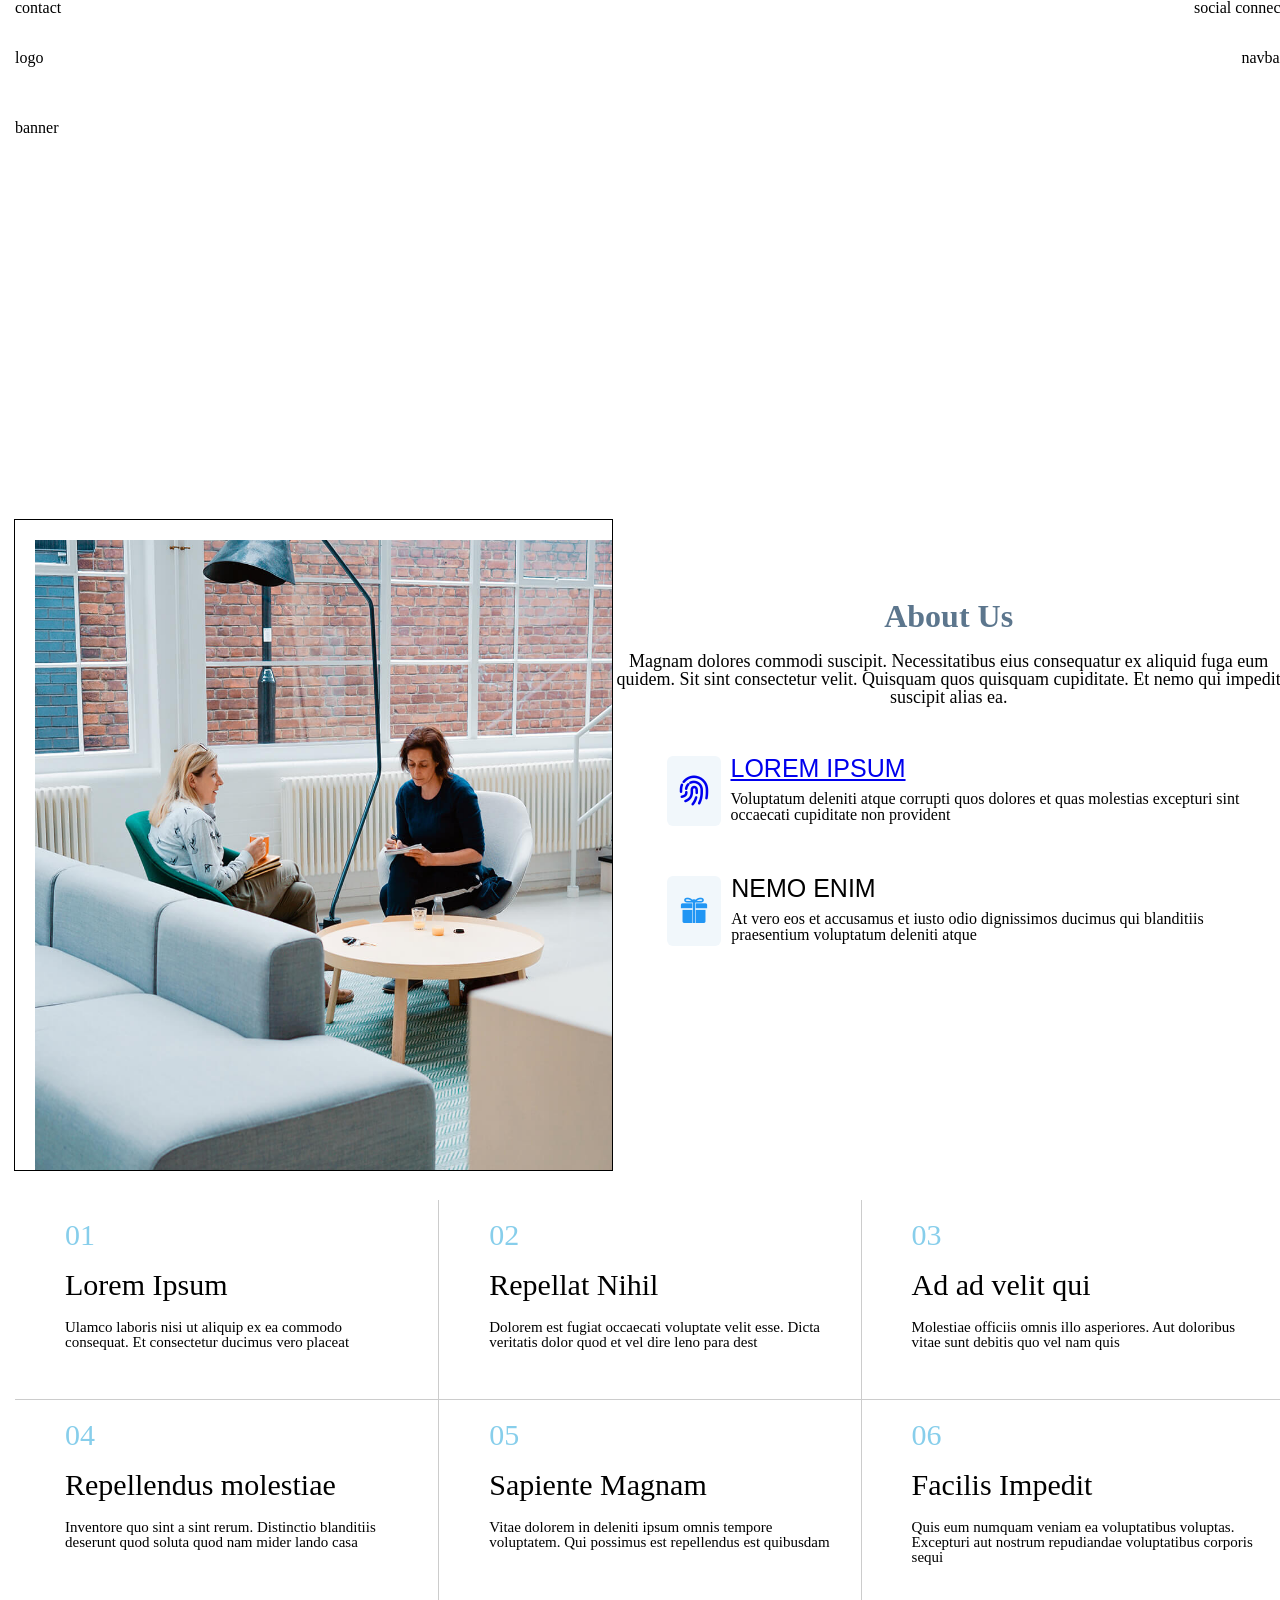
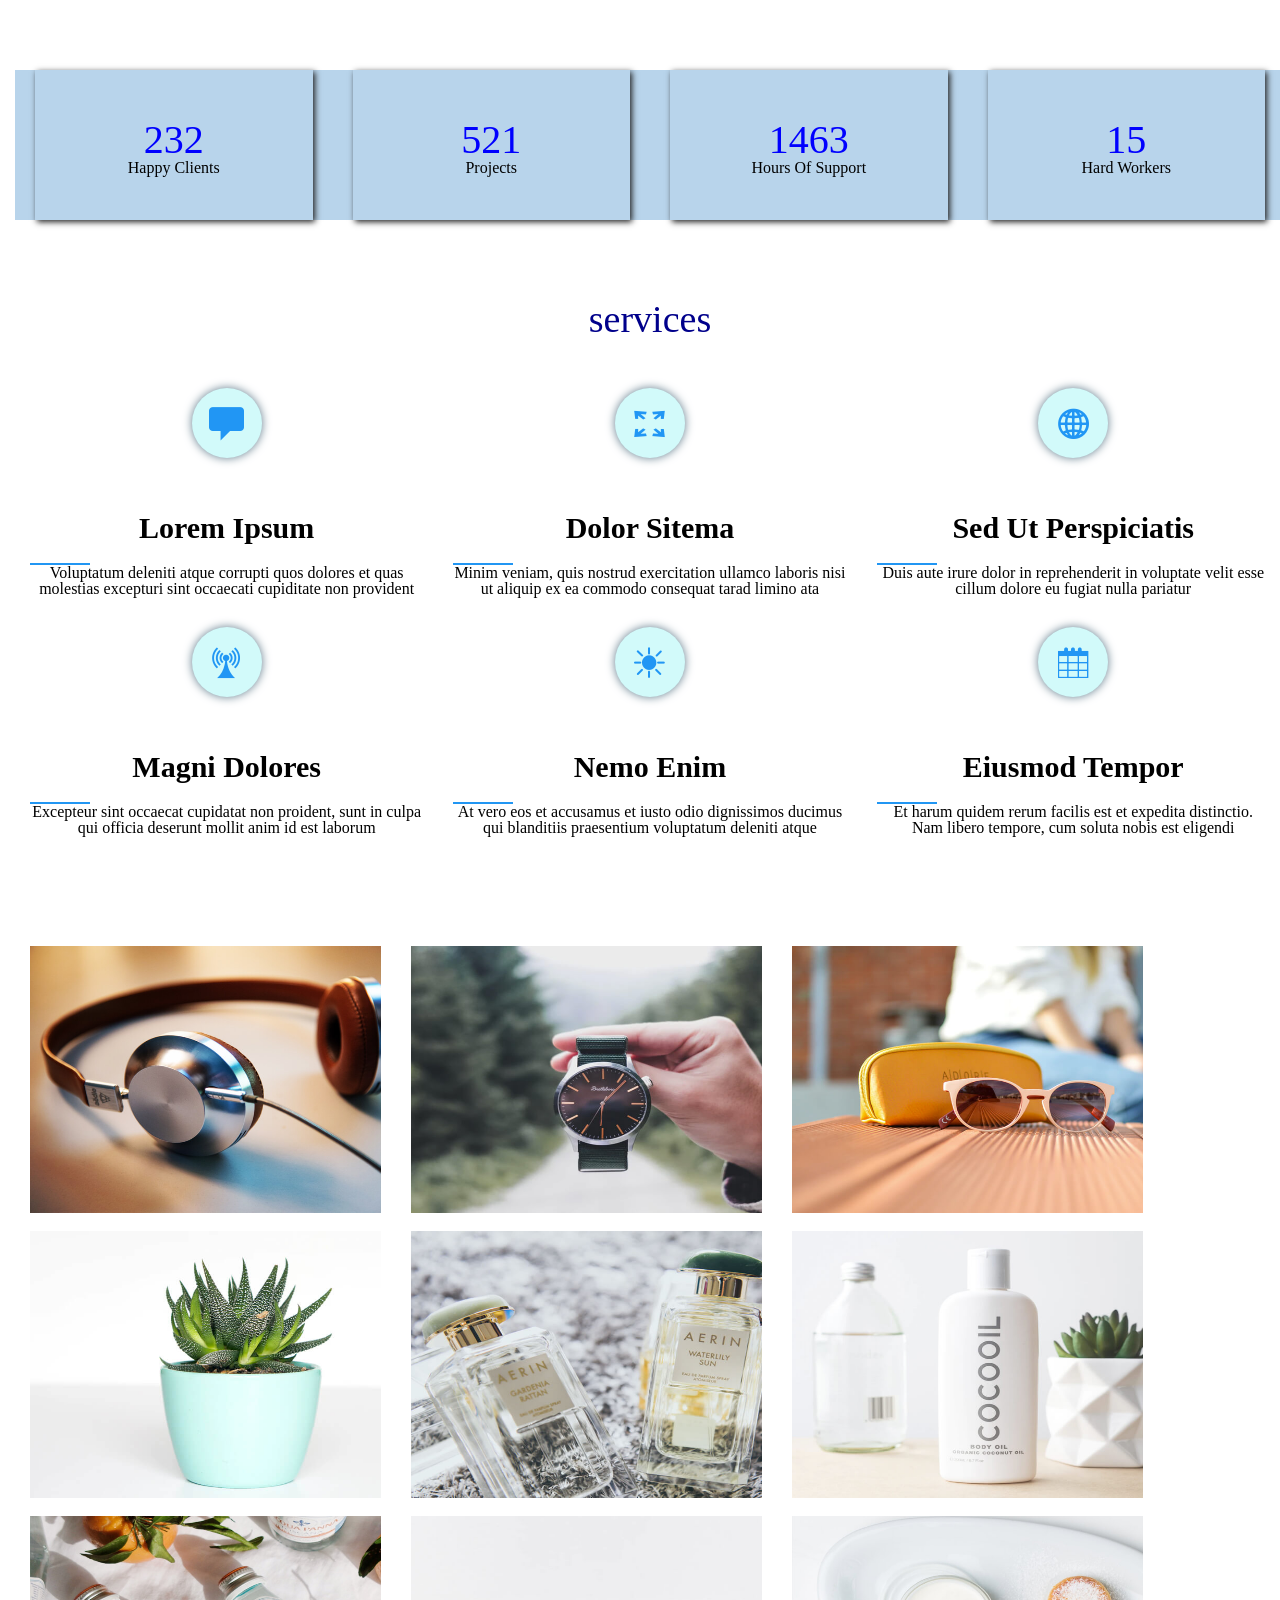
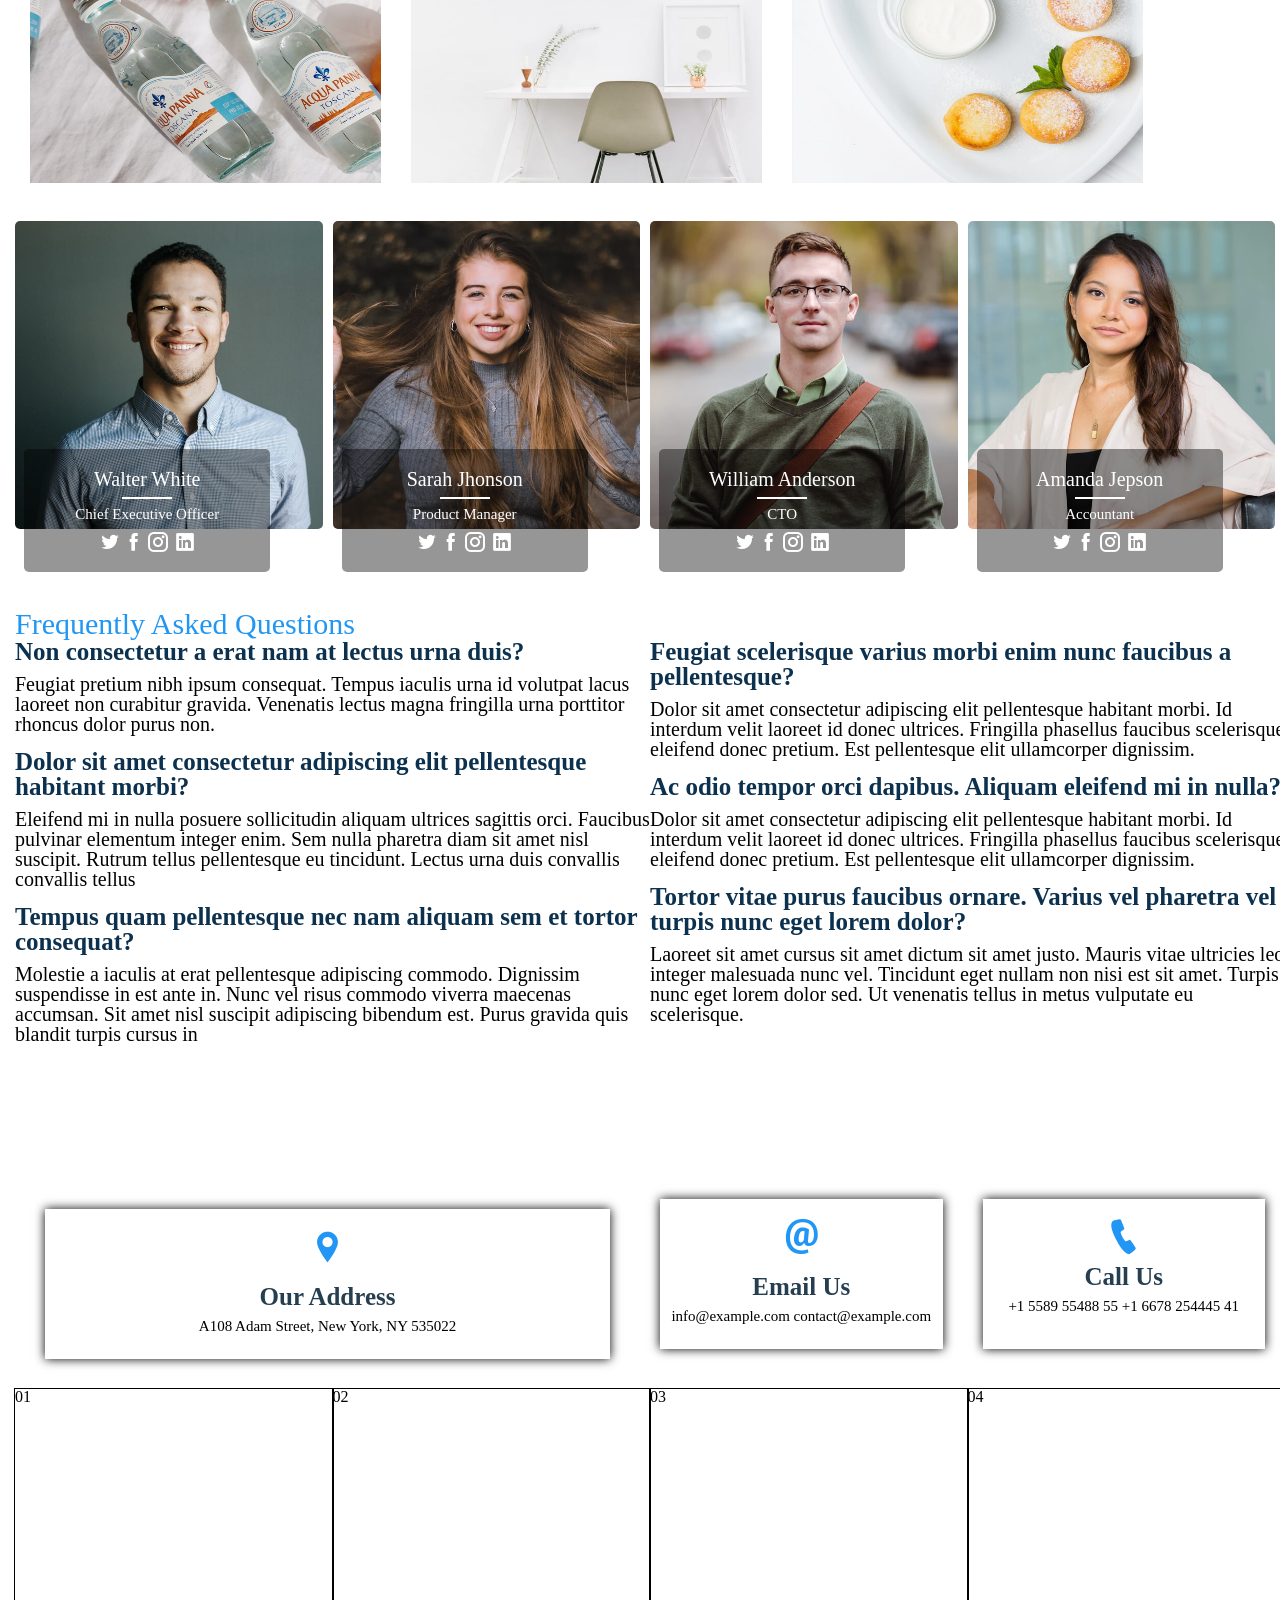
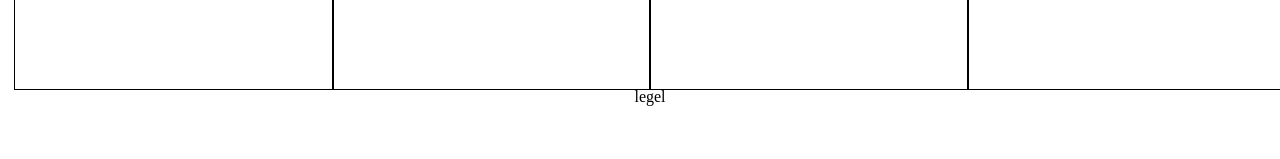
==== commit 784ffa19: "add html file" ====
--- a/temblate-1.0.html
+++ b/temblate-1.0.html
@@ -427,22 +427,34 @@
                             </div>
                         </div>
                     </div>
-
-
-
-                </div>
-
-            </div>
+                  </div>
+             </div>
         </div>
     </section>
     <!-- team ends -->
     <!-- faq starts -->
     <section class="faq">
         <div class="container">
-            faq
             <div class="faq-flex">
-                <div class="text">text-1</div>
-                <div class="text">text-2</div>
+                <div class="faq-head">
+                    <h3>Frequently Asked Questions</h3>
+                </div>
+                <div class="text-1">
+                   <h4>Non consectetur a erat nam at lectus urna duis?</h4>
+                   <p>Feugiat pretium nibh ipsum consequat. Tempus iaculis urna id volutpat lacus laoreet non curabitur gravida. Venenatis lectus magna fringilla urna porttitor rhoncus dolor purus non.</p>
+                   <h4>Dolor sit amet consectetur adipiscing elit pellentesque habitant morbi?</h4>
+                   <p>Eleifend mi in nulla posuere sollicitudin aliquam ultrices sagittis orci. Faucibus pulvinar elementum integer enim. Sem nulla pharetra diam sit amet nisl suscipit. Rutrum tellus pellentesque eu tincidunt. Lectus urna duis convallis convallis tellus</p>
+                   <h4>Tempus quam pellentesque nec nam aliquam sem et tortor consequat?</h4>
+                   <p>Molestie a iaculis at erat pellentesque adipiscing commodo. Dignissim suspendisse in est ante in. Nunc vel risus commodo viverra maecenas accumsan. Sit amet nisl suscipit adipiscing bibendum est. Purus gravida quis blandit turpis cursus in</p>
+                </div>
+                <div class="text-2">
+                    <h4>Feugiat scelerisque varius morbi enim nunc faucibus a pellentesque?</h4>
+                    <p>Dolor sit amet consectetur adipiscing elit pellentesque habitant morbi. Id interdum velit laoreet id donec ultrices. Fringilla phasellus faucibus scelerisque eleifend donec pretium. Est pellentesque elit ullamcorper dignissim.</p>
+                    <h4>Ac odio tempor orci dapibus. Aliquam eleifend mi in nulla?</h4>
+                    <p>Dolor sit amet consectetur adipiscing elit pellentesque habitant morbi. Id interdum velit laoreet id donec ultrices. Fringilla phasellus faucibus scelerisque eleifend donec pretium. Est pellentesque elit ullamcorper dignissim.</p>
+                    <h4>Tortor vitae purus faucibus ornare. Varius vel pharetra vel turpis nunc eget lorem dolor?</h4>
+                    <p>Laoreet sit amet cursus sit amet dictum sit amet justo. Mauris vitae ultricies leo integer malesuada nunc vel. Tincidunt eget nullam non nisi est sit amet. Turpis nunc eget lorem dolor sed. Ut venenatis tellus in metus vulputate eu scelerisque.</p>
+                </div>
             </div>
         </div>
     </section>
@@ -451,7 +463,37 @@
     <section class="quick contact">
         <div class="container">
             <div class="quickcontact-flex">
-                <div class="contact us">contact us</div>
+                <div class="contact-info">
+                    <div class="address">
+                        <div class="address-icon">
+                            <i class="icofont-location-pin"></i>
+                        </div>
+                        <div class="address-head">
+                            <h3>Our Address</h3>
+                            <p>A108 Adam Street, New York, NY 535022</p>
+                        </div>
+                    </div>
+                    <div class="mail">
+                        <div class="mail-icon">
+                            <i class="icofont-ui-email"></i>
+                        </div>
+                        <div class="mail-head">
+                            <h3>Email Us</h3>
+                            <p>info@example.com
+                               contact@example.com</p>
+                        </div>
+                    </div>
+                    <div class="call">
+                        <div class="call-icon">
+                            <i class="icofont-ui-call"></i>
+                        </div>
+                        <div class="call-head">
+                            <h3>Call Us</h3>
+                            <p>+1 5589 55488 55
+                               +1 6678 254445 41</p>
+                        </div>
+                    </div>
+                </div>
             </div>
         </div>
     </section>
@@ -459,12 +501,11 @@
     <!-- footer starts -->
     <section class="footer">
         <div class="container">
-            footer
             <div class="footer-flex">
-                <div class="address">01</div>
-                <div class="address">02</div>
-                <div class="address">03</div>
-                <div class="address">04</div>
+                <div class="address-1">01</div>
+                <div class="address-1">02</div>
+                <div class="address-1">03</div>
+                <div class="address-1">04</div>
             </div>
         </div>
     </section>
--- a/css/main.css
+++ b/css/main.css
@@ -1,11 +1,10 @@
-.{
+*{
     margin: 0;
     padding: 0;
     box-sizing: border-box;
-    font-size: 16px;
 }
 .container {
-    width: 1170px;
+    width: 1300px;
     margin-left: auto;
     margin-right: auto;
     padding-left: 15px;
@@ -258,6 +257,7 @@
 }
 .idea h2 {
     font-size: 30px;
+    font-weight: 600;
     padding-top: 30px;
     padding-bottom: 20px;
     font-family: 'Times New Roman', Times, serif;
@@ -339,6 +339,10 @@
     line-height: 30px;
     margin: 0 5px;
 }
+.team {
+    padding-top: 20px;
+    padding-bottom: 40px;
+}
 .team-box {
     display: flex;
 }
@@ -397,24 +401,147 @@
 .team-icon a .icofont-instagram{
     margin-right: 3px;
 }
+.faq {
+    padding-top: 40px;
+    padding-bottom: 40px;
+}
 .faq-flex {
     display: flex;
     flex-wrap: wrap;
-}
-.faq-flex .text {
+    box-sizing: border-box;
+}
+.faq-flex .faq-head {
+    width: 100%;
+    display: flex;
+    text-align: center;
+}
+.faq-flex .faq-head h3{
+    font-size: 30px;
+    color: #2196f3;
+}
+.faq-flex .text-1 {
     width: 50%;
-    height: 400px;
-    outline: solid 1px black;
-}
+    height: 500px;
+}
+.faq-flex .text-1 h4 {
+    font-size: 25px;
+    font-weight: 600;
+    color: rgb(12, 49, 78);
+}
+.faq-flex .text-1 p {
+    font-size: 20px;
+    padding-top: 10px;
+    padding-bottom: 15px;
+}
+.faq-flex .text-2 {
+    width: 50%;
+    height: 500px;
+}
+.faq-flex .text-2 h4 {
+    font-size: 25px;
+    font-weight: 600;
+    color: rgb(12, 49, 78) ;
+}
+.faq-flex .text-2 p {
+    font-size: 20px;
+    padding-top: 10px;
+    padding-bottom: 15px;
+}
+
 .quickcontact-flex {
     display: flex;
-    height: 400px;
+
+}
+.contact-info{
+    display:flex ;
+    width: 100%;
+}
+.address {
+    width: 100%;
+    height: 150px;
+    margin: 30px;
+    box-shadow: 0 0 10px 0;
+}
+.address-icon i {
+    font-size: 35px;
+    text-align: center;
+    justify-content: center;
+    display: flex;
+    color: #2196f4;
+    padding-top: 20px;
+} 
+.address-head h3 {
+    font-size: 25px;
+    font-weight: 600;
+    color: #253f50;
+    text-align: center;
+    padding-top: 20px;
+}
+.address-head p {
+    font-size: 15px;
+    font-weight: 400;
+    text-align: center;
+    padding-top: 10px;
+}
+.mail {
+    width: 50%;
+    height: 150px;
+    margin: 20px;
+    box-shadow: 0 0 10px 0;
+}
+.mail-icon i {
+    font-size: 35px;
+    color: #2196f4;
+    text-align: center;
+    justify-content: center;
+    display: flex;
+    padding-top: 20px;
+}
+.mail-head h3 {
+    font-size: 25px;
+    font-weight: 600;
+    color: #253f50 ;
+    text-align: center;
+    padding-top: 20px;
+}
+.mail-head p {
+    font-size: 15px;
+    font-weight: 400;
+    text-align: center;
+    padding-top: 10px;
+}
+.call {
+    width: 50%;
+    height: 150px;
+    margin: 20px;
+    box-shadow: 0 0 10px 0;
+}
+.call-icon i {
+    font-size: 35px;
+    color: #2196f4;
+    text-align: center;
+    justify-content: center;
+    display: flex;
+    padding-top: 20px;
+}
+.call-head h3 {
+    font-size: 25px;
+    font-weight: 600;
+    color: #253f50;
+    text-align: center;
+    padding-top: 10px;
+}
+.call-head  p{
+    font-size: 15px;
+    font-weight: 400;
+    text-align: center;
+    padding-top: 10px;
 }
 .footer-flex {
     display: flex;
     flex-wrap: wrap;
 }
-.footer-flex .address {
+.footer-flex .address-1 {
     width: 25%;
     height: 300px;
     outline: solid 1px black;
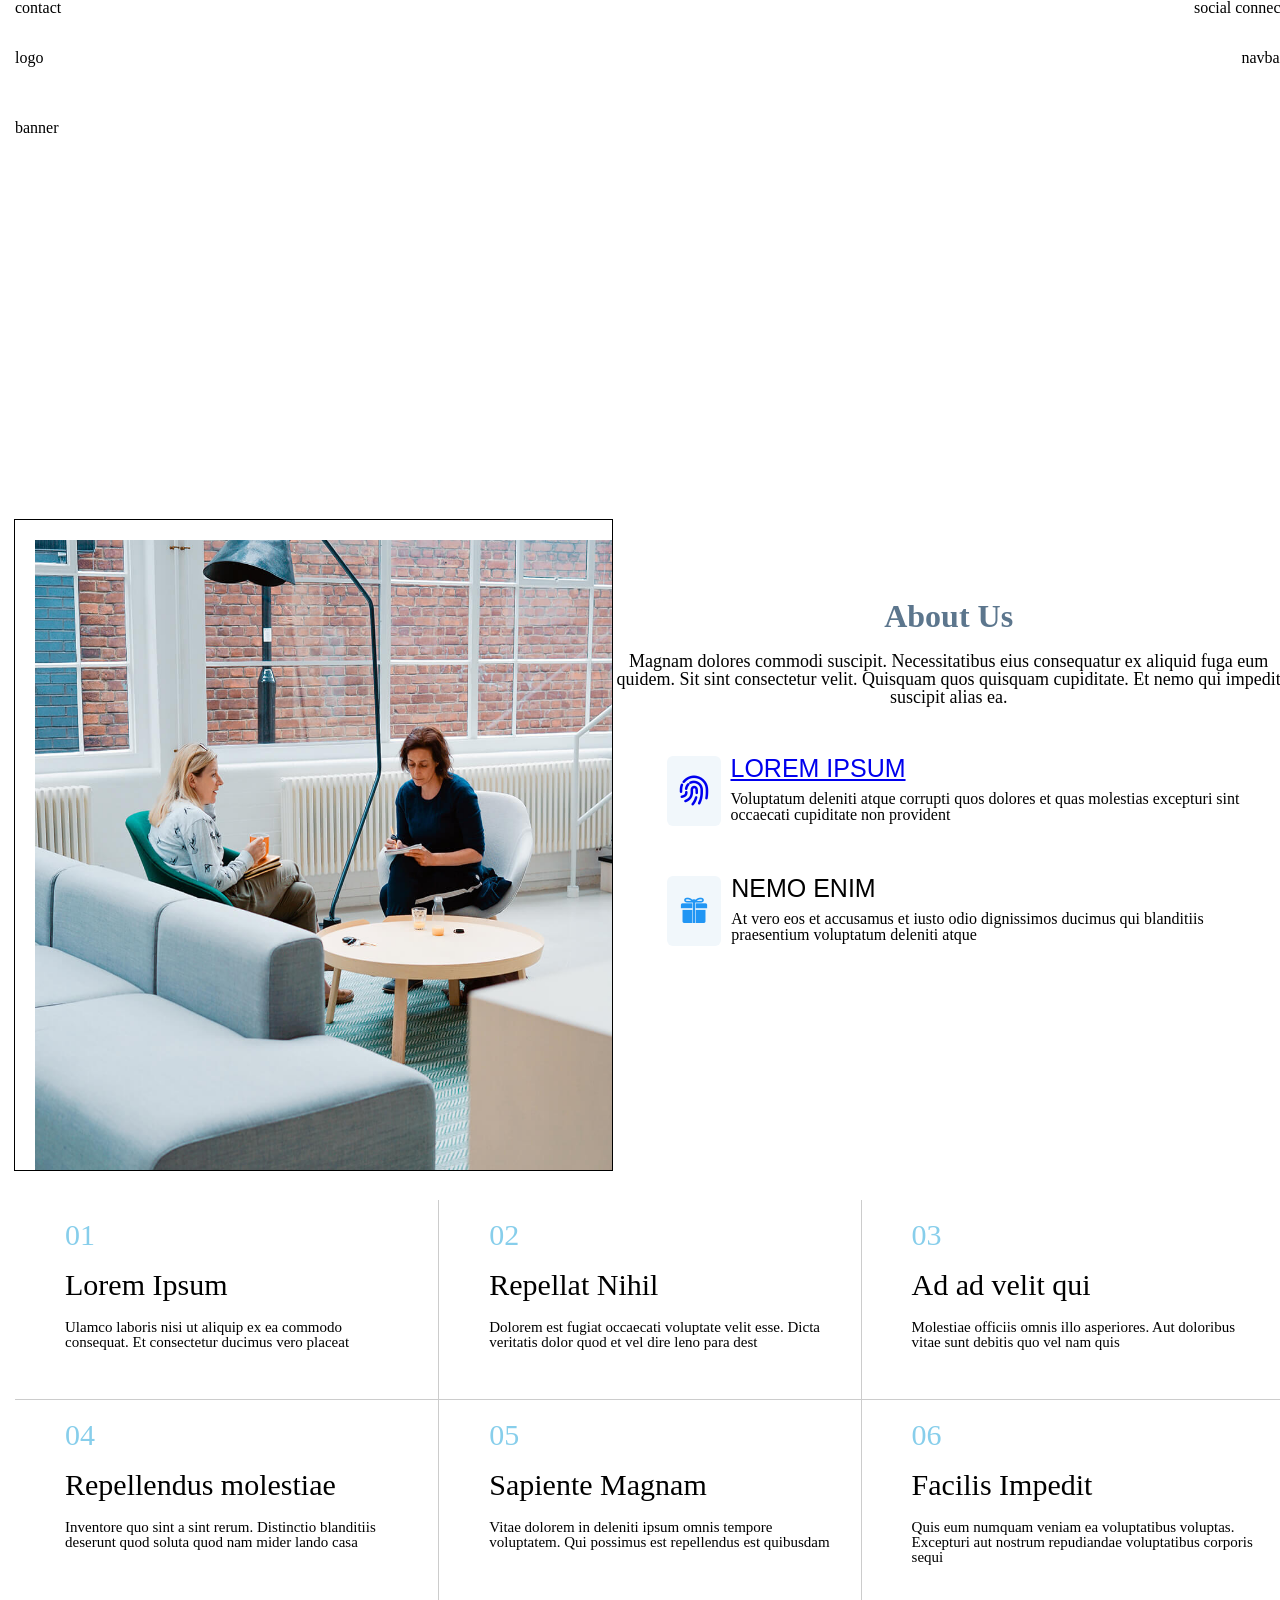
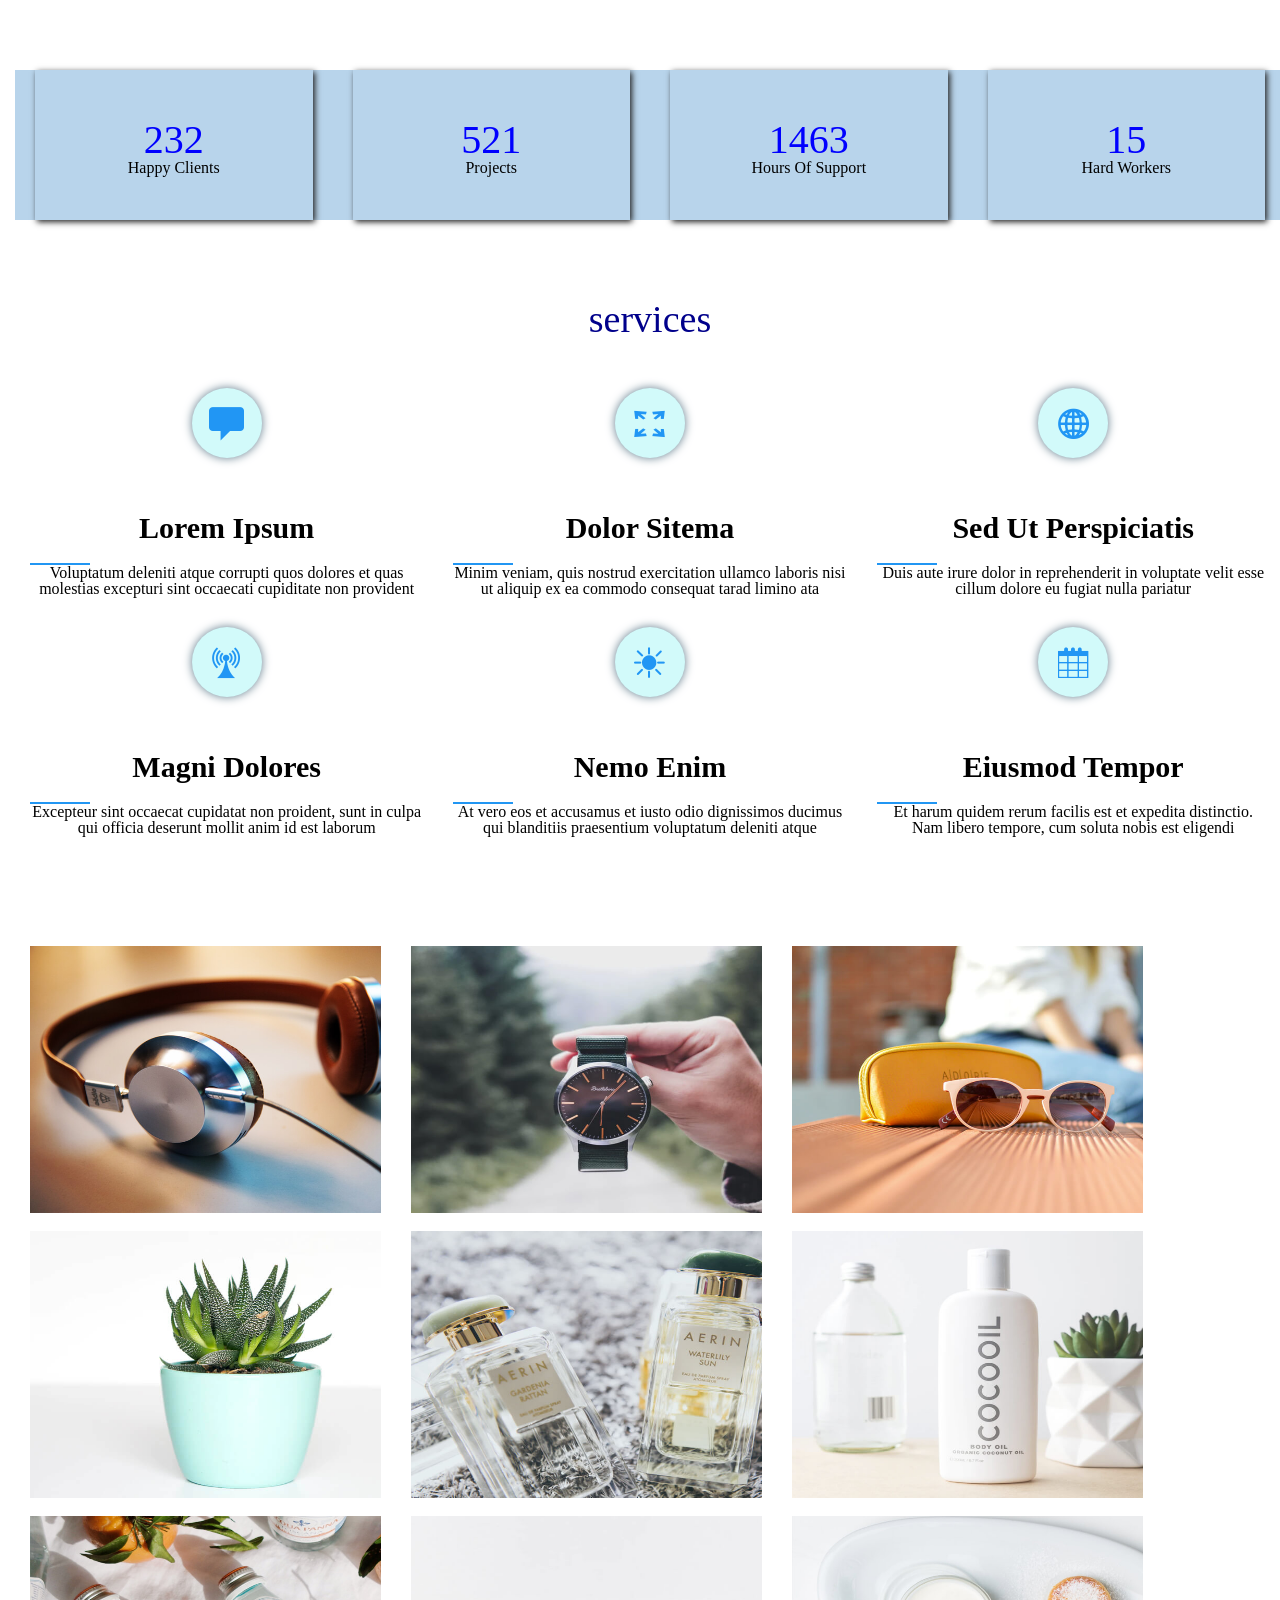
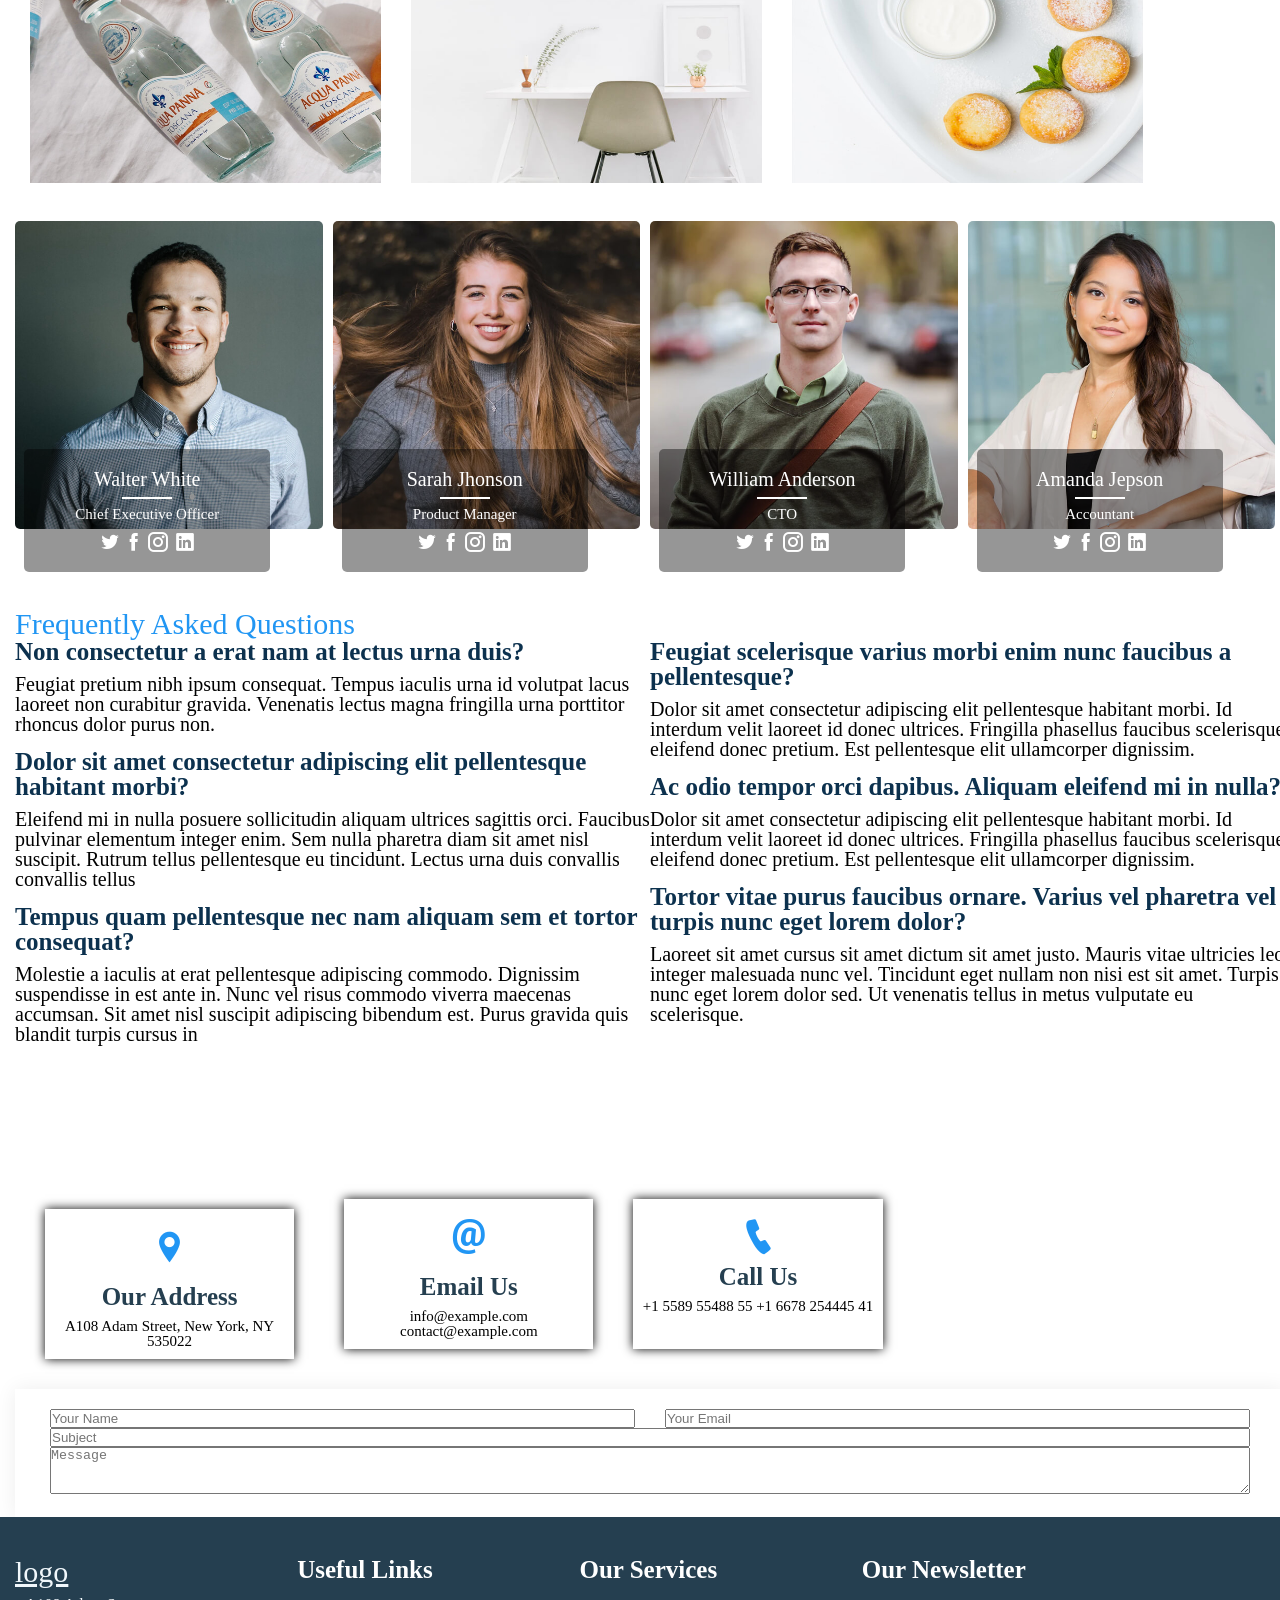
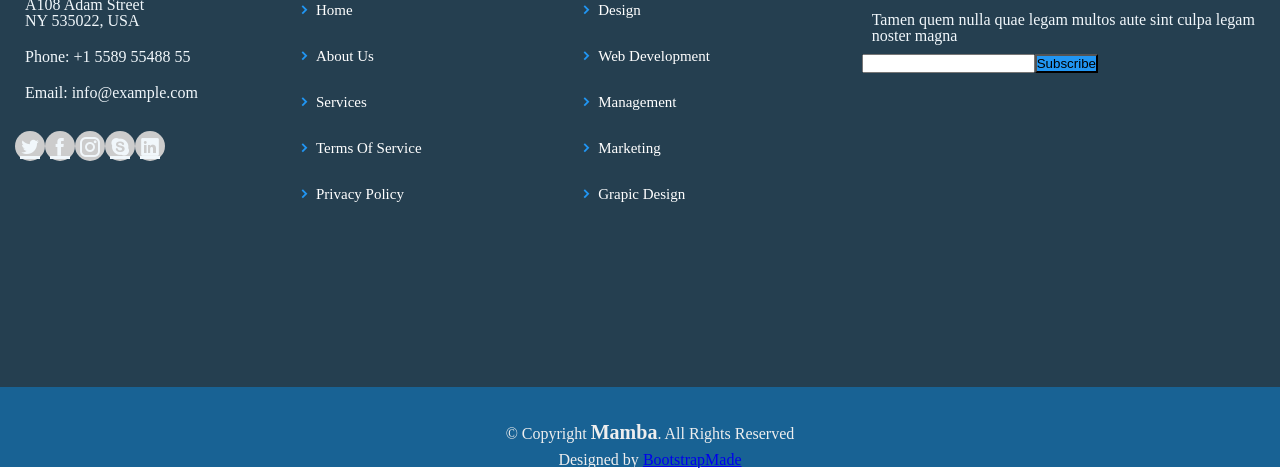
==== commit d6d92af9: "add html file" ====
--- a/temblate-1.0.html
+++ b/temblate-1.0.html
@@ -427,8 +427,8 @@
                             </div>
                         </div>
                     </div>
-                  </div>
-             </div>
+                </div>
+            </div>
         </div>
     </section>
     <!-- team ends -->
@@ -440,20 +440,31 @@
                     <h3>Frequently Asked Questions</h3>
                 </div>
                 <div class="text-1">
-                   <h4>Non consectetur a erat nam at lectus urna duis?</h4>
-                   <p>Feugiat pretium nibh ipsum consequat. Tempus iaculis urna id volutpat lacus laoreet non curabitur gravida. Venenatis lectus magna fringilla urna porttitor rhoncus dolor purus non.</p>
-                   <h4>Dolor sit amet consectetur adipiscing elit pellentesque habitant morbi?</h4>
-                   <p>Eleifend mi in nulla posuere sollicitudin aliquam ultrices sagittis orci. Faucibus pulvinar elementum integer enim. Sem nulla pharetra diam sit amet nisl suscipit. Rutrum tellus pellentesque eu tincidunt. Lectus urna duis convallis convallis tellus</p>
-                   <h4>Tempus quam pellentesque nec nam aliquam sem et tortor consequat?</h4>
-                   <p>Molestie a iaculis at erat pellentesque adipiscing commodo. Dignissim suspendisse in est ante in. Nunc vel risus commodo viverra maecenas accumsan. Sit amet nisl suscipit adipiscing bibendum est. Purus gravida quis blandit turpis cursus in</p>
+                    <h4>Non consectetur a erat nam at lectus urna duis?</h4>
+                    <p>Feugiat pretium nibh ipsum consequat. Tempus iaculis urna id volutpat lacus laoreet non curabitur
+                        gravida. Venenatis lectus magna fringilla urna porttitor rhoncus dolor purus non.</p>
+                    <h4>Dolor sit amet consectetur adipiscing elit pellentesque habitant morbi?</h4>
+                    <p>Eleifend mi in nulla posuere sollicitudin aliquam ultrices sagittis orci. Faucibus pulvinar
+                        elementum integer enim. Sem nulla pharetra diam sit amet nisl suscipit. Rutrum tellus
+                        pellentesque eu tincidunt. Lectus urna duis convallis convallis tellus</p>
+                    <h4>Tempus quam pellentesque nec nam aliquam sem et tortor consequat?</h4>
+                    <p>Molestie a iaculis at erat pellentesque adipiscing commodo. Dignissim suspendisse in est ante in.
+                        Nunc vel risus commodo viverra maecenas accumsan. Sit amet nisl suscipit adipiscing bibendum
+                        est. Purus gravida quis blandit turpis cursus in</p>
                 </div>
                 <div class="text-2">
                     <h4>Feugiat scelerisque varius morbi enim nunc faucibus a pellentesque?</h4>
-                    <p>Dolor sit amet consectetur adipiscing elit pellentesque habitant morbi. Id interdum velit laoreet id donec ultrices. Fringilla phasellus faucibus scelerisque eleifend donec pretium. Est pellentesque elit ullamcorper dignissim.</p>
+                    <p>Dolor sit amet consectetur adipiscing elit pellentesque habitant morbi. Id interdum velit laoreet
+                        id donec ultrices. Fringilla phasellus faucibus scelerisque eleifend donec pretium. Est
+                        pellentesque elit ullamcorper dignissim.</p>
                     <h4>Ac odio tempor orci dapibus. Aliquam eleifend mi in nulla?</h4>
-                    <p>Dolor sit amet consectetur adipiscing elit pellentesque habitant morbi. Id interdum velit laoreet id donec ultrices. Fringilla phasellus faucibus scelerisque eleifend donec pretium. Est pellentesque elit ullamcorper dignissim.</p>
+                    <p>Dolor sit amet consectetur adipiscing elit pellentesque habitant morbi. Id interdum velit laoreet
+                        id donec ultrices. Fringilla phasellus faucibus scelerisque eleifend donec pretium. Est
+                        pellentesque elit ullamcorper dignissim.</p>
                     <h4>Tortor vitae purus faucibus ornare. Varius vel pharetra vel turpis nunc eget lorem dolor?</h4>
-                    <p>Laoreet sit amet cursus sit amet dictum sit amet justo. Mauris vitae ultricies leo integer malesuada nunc vel. Tincidunt eget nullam non nisi est sit amet. Turpis nunc eget lorem dolor sed. Ut venenatis tellus in metus vulputate eu scelerisque.</p>
+                    <p>Laoreet sit amet cursus sit amet dictum sit amet justo. Mauris vitae ultricies leo integer
+                        malesuada nunc vel. Tincidunt eget nullam non nisi est sit amet. Turpis nunc eget lorem dolor
+                        sed. Ut venenatis tellus in metus vulputate eu scelerisque.</p>
                 </div>
             </div>
         </div>
@@ -463,35 +474,56 @@
     <section class="quick contact">
         <div class="container">
             <div class="quickcontact-flex">
-                <div class="contact-info">
-                    <div class="address">
-                        <div class="address-icon">
-                            <i class="icofont-location-pin"></i>
-                        </div>
-                        <div class="address-head">
-                            <h3>Our Address</h3>
-                            <p>A108 Adam Street, New York, NY 535022</p>
-                        </div>
-                    </div>
-                    <div class="mail">
-                        <div class="mail-icon">
-                            <i class="icofont-ui-email"></i>
-                        </div>
-                        <div class="mail-head">
-                            <h3>Email Us</h3>
-                            <p>info@example.com
-                               contact@example.com</p>
-                        </div>
-                    </div>
-                    <div class="call">
-                        <div class="call-icon">
-                            <i class="icofont-ui-call"></i>
-                        </div>
-                        <div class="call-head">
-                            <h3>Call Us</h3>
-                            <p>+1 5589 55488 55
-                               +1 6678 254445 41</p>
-                        </div>
+                <div class="information">
+                    <div class="contact-info">
+                        <div class="address">
+                            <div class="address-icon">
+                                <i class="icofont-location-pin"></i>
+                            </div>
+                            <div class="address-head">
+                                <h3>Our Address</h3>
+                                <p>A108 Adam Street, New York, NY 535022</p>
+                            </div>
+                        </div>
+                        <div class="mail">
+                            <div class="mail-icon">
+                                <i class="icofont-ui-email"></i>
+                            </div>
+                            <div class="mail-head">
+                                <h3>Email Us</h3>
+                                <p>info@example.com
+                                    contact@example.com</p>
+                            </div>
+                        </div>
+                        <div class="call">
+                            <div class="call-icon">
+                                <i class="icofont-ui-call"></i>
+                            </div>
+                            <div class="call-head">
+                                <h3>Call Us</h3>
+                                <p>+1 5589 55488 55
+                                    +1 6678 254445 41</p>
+                            </div>
+                        </div>
+                    </div>
+                </div>
+                <div class="easy-contact">
+                    <div class="form-box">
+                        <form class="forms-info">
+                            <div class="form-group col-6">
+                                <input type="text" name="yourname" placeholder="Your Name" class="form-input" />
+                            </div>
+                            <div class="form-group col-6">
+                                <input type="email" name="youremail" placeholder="Your Email" class="form-input" />
+                            </div>
+                            <div class="form-group col-12">
+                                <input type="text" name="subject" placeholder="Subject" class="form-input" />
+                            </div>
+                            <div class="form-group col-12">
+                                <textarea name="message" rows="3" placeholder="Message" class="form-input"></textarea>
+                            </div>
+
+                        </form>
                     </div>
                 </div>
             </div>
@@ -502,10 +534,50 @@
     <section class="footer">
         <div class="container">
             <div class="footer-flex">
-                <div class="address-1">01</div>
-                <div class="address-1">02</div>
-                <div class="address-1">03</div>
-                <div class="address-1">04</div>
+                <div class="footer-row">
+                    <a href="#">
+                        logo
+                    </a>
+                    <p>A108 Adam Street<br>
+                        NY 535022, USA</p>
+                    <p><b>Phone:</b> +1 5589 55488 55</p>
+                    <p><b>Email:</b> info@example.com</p>
+                    <div class="footer-icons">
+                        <a href="#"><i class="icofont-twitter"></i></a>
+                        <a href="#"><i class="icofont-facebook"></i></a>
+                        <a href="#"><i class="icofont-instagram"></i></a>
+                        <a href="#"><i class="icofont-skype"></i></a>
+                        <a href="#"><i class="icofont-linkedin"></i></a>
+                    </div>
+                </div>
+                <div class="footer-row">
+                    <h4>Useful Links</h4>
+                    <ul>
+                        <li><a href="#"><i class="icofont-simple-right"></i> <span>Home</span></a></li>
+                        <li><a href="#"><i class="icofont-simple-right"></i> <span>About Us</span></a></li>
+                        <li><a href="#"><i class="icofont-simple-right"></i> <span>Services</span></a></li>
+                        <li><a href="#"><i class="icofont-simple-right"></i> <span>Terms Of Service</span></a></li>
+                        <li><a href="#"><i class="icofont-simple-right"></i> <span>Privacy Policy</span></a></li>
+                    </ul>
+                </div>
+                <div class="footer-row">
+                    <h4>Our Services</h4>
+                    <ul>
+                        <li><a href="#"><i class="icofont-simple-right"></i> <span>Design</span></a></li>
+                        <li><a href="#"><i class="icofont-simple-right"></i> <span>Web Development</span></a></li>
+                        <li><a href="#"><i class="icofont-simple-right"></i> <span>Management</span></a></li>
+                        <li><a href="#"><i class="icofont-simple-right"></i> <span>Marketing</span></a></li>
+                        <li><a href="#"><i class="icofont-simple-right"></i> <span>Grapic Design</span></a></li>
+                    </ul>
+                </div>
+                <div class="footer-row col-4">
+                    <h4>Our Newsletter</h4>
+                    <p>Tamen quem nulla quae legam multos aute sint culpa legam noster magna</p>
+                    <form class="message-box">
+                        <input type="text"/>
+                        <button type="button">Subscribe</button>
+                    </form>
+                </div>
             </div>
         </div>
     </section>
@@ -514,7 +586,10 @@
     <section class="legel">
         <div class="container">
             <div class="legel-flex">
-                <div class="legel">legel</div>
+                <div class="legel-box">
+                    <h5>© Copyright <b>Mamba</b>. All Rights Reserved</h5>
+                    <p>Designed by <a href="#">BootstrapMade</a></p>
+                </div>
             </div>
         </div>
     </section>
--- a/css/main.css
+++ b/css/main.css
@@ -447,17 +447,20 @@
     padding-top: 10px;
     padding-bottom: 15px;
 }
+.information {
+    width: 100%;
+    display: flex;
+}
+.quickcontact-flex {
+    /* display: flex; */
 
-.quickcontact-flex {
-    display: flex;
+}
+.contact-info{
+    display: flex;
+}
 
-}
-.contact-info{
-    display:flex ;
-    width: 100%;
-}
 .address {
-    width: 100%;
+    width: 50%;
     height: 150px;
     margin: 30px;
     box-shadow: 0 0 10px 0;
@@ -537,18 +540,137 @@
     text-align: center;
     padding-top: 10px;
 }
+.easy-contact {
+    width: 100%;
+}
+.form-box {
+    background-color: #fff;
+    box-shadow: 0  0 20px #eee;
+    padding: 20px;
+}
+.forms-info {
+    display: flex;
+    flex-wrap: wrap;
+}
+.col-6 {
+    width: 50%;
+    padding-left: 15px;
+    padding-right: 15px;
+}
+.col-12 {
+    width: 100%;
+    padding-left: 15px;
+    padding-right: 15px;
+}
+.form-group .form-input {
+    width: 100%;
+
+}
+.footer {
+    background-color: #253f50;
+    padding-top: 40px;
+    padding-bottom: 30px;
+}
 .footer-flex {
     display: flex;
     flex-wrap: wrap;
-}
-.footer-flex .address-1 {
-    width: 25%;
-    height: 300px;
-    outline: solid 1px black;
+    height: 400px;
+}
+.footer-row {
+    flex: 1 0 0;
+}
+.footer-row a {
+    font-size: 30px;
+    font-size: 600;
+    padding-bottom: 25px;
+    color: #f1f7fb;
+}
+.footer-row p {
+    color: #f1f7fb;
+    padding: 10px;
+}
+.footer-icons {
+    padding-top: 20px;
+    display: flex;
+}
+.footer-row .footer-icons a{
+    height: 30px;
+    width: 30px;
+    background-color: #ccc;
+    border-radius: 50%;
+    line-height:25px ;
+    /* display: flex; */
+    text-align: center;
+
+}
+.footer-icons i{
+    font-size: 20px;
+}
+.footer-row h4 {
+    font-weight: bold;
+    color: #fff;
+    margin-bottom: 20px;
+    font-size: 25px;
+}
+.footer-row ul {
+    margin: 0;
+    padding: 0;
+    list-style-type: none;
+}
+.footer-row ul li {
+    margin-bottom: 30px;
+}
+.footer-row ul li a {
+    text-decoration: none;
+    color: #fff;
+    font-size: 15px;
+    transition: all 0.5s ease;
+}
+.footer-row ul li a span {
+    transition: all 0.5s ease;
+}
+.footer-row ul li i {
+    color: #2196f4;
+}
+.footer-row ul li a:hover span {
+    color: #2196f4;
+}
+.col-4 {
+    width: 33.33%;
+    flex: 0 0 auto;
+}
+.message-box{
+    display: flex;
+    /* padding: 0; */
+    /* margin: 0; */
+}
+.col-4 .message-box button {
+    background-color: #2196f3;
+
+}
+.legel {
+    background-color: #186294;
 }
 .legel-flex {
     display: flex;
     justify-content: center;
-    height: 70px;
-}
+    height: 80px;
+}
+.legel-box {
+    margin: 20px;
+    padding: 15px;
+}
+.legel-box h5 {
+    color: #eee;
+    padding-bottom: 10px;
+}
+.legel-box h5 b {
+    font-size: 20px;
+    font-weight: bold;
+}
+.legel-box p{
+    color: #eee;
+    text-align: center;
+}
+
     
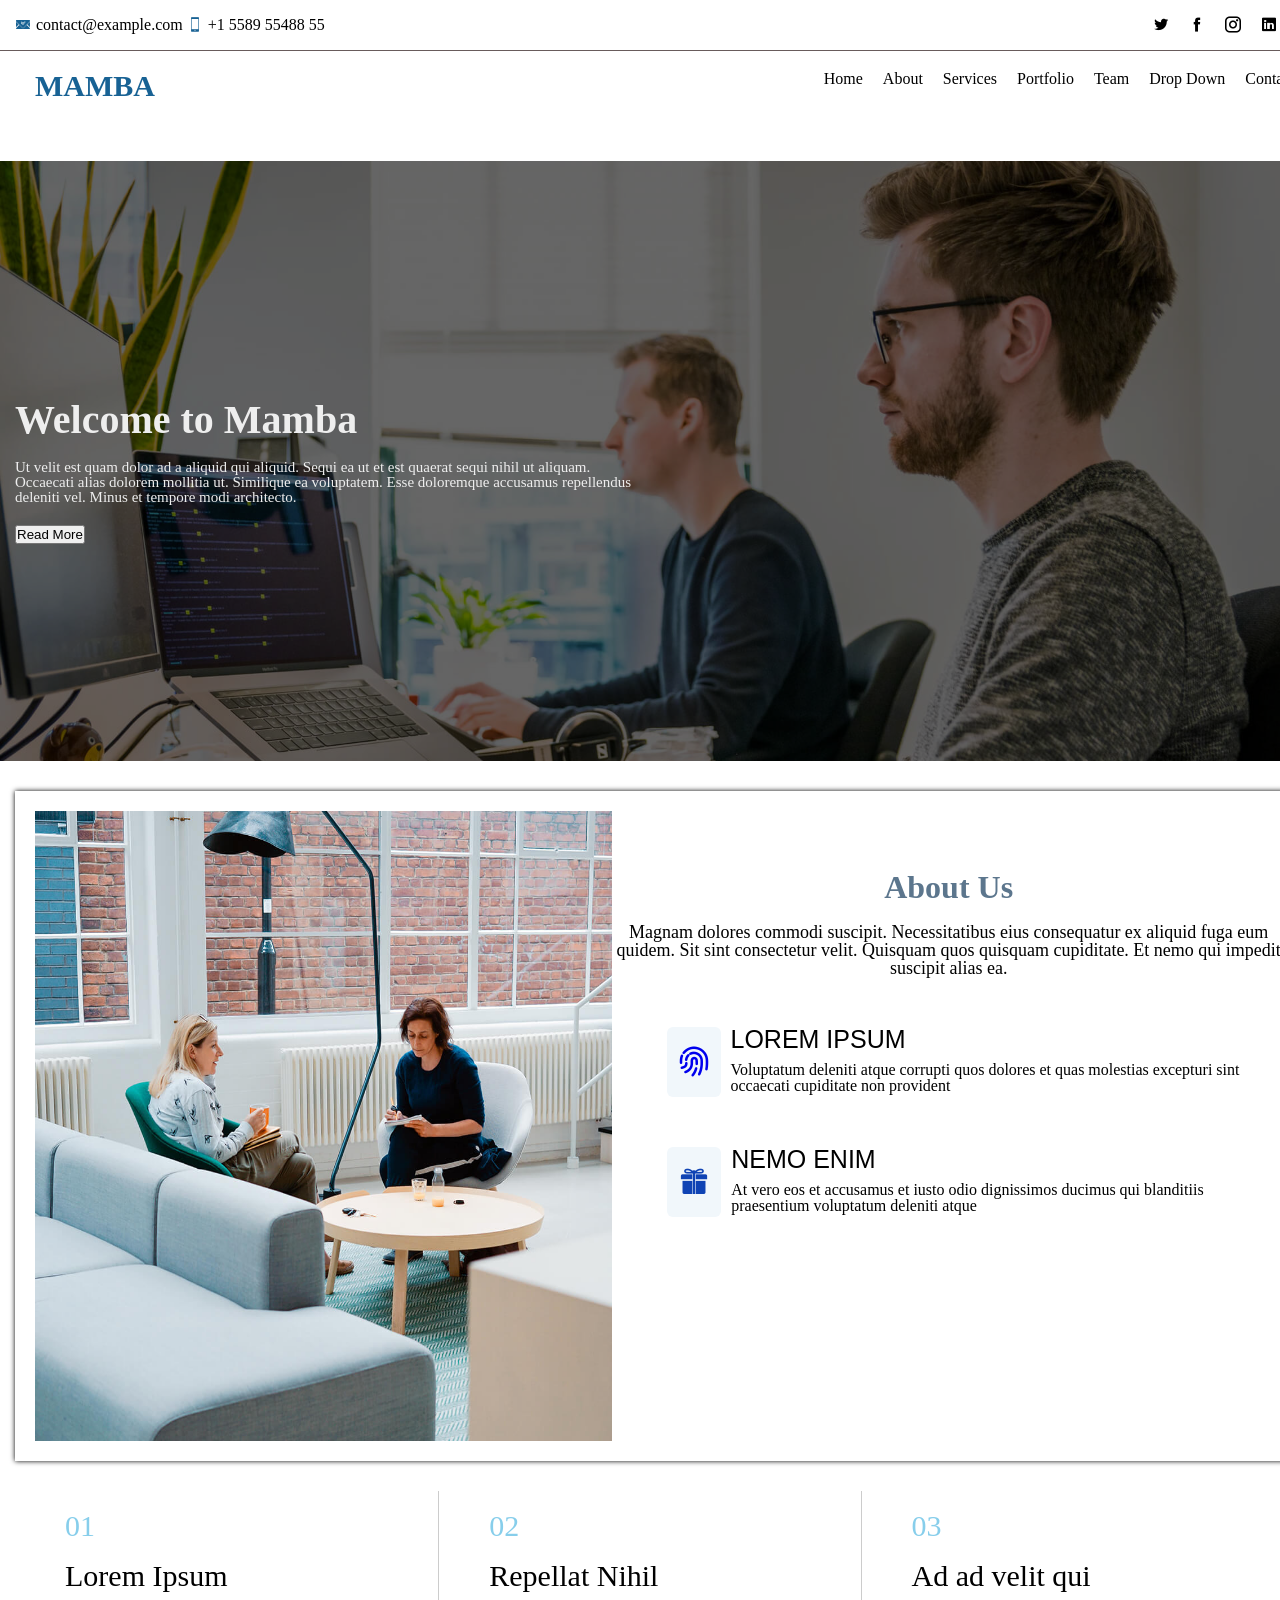
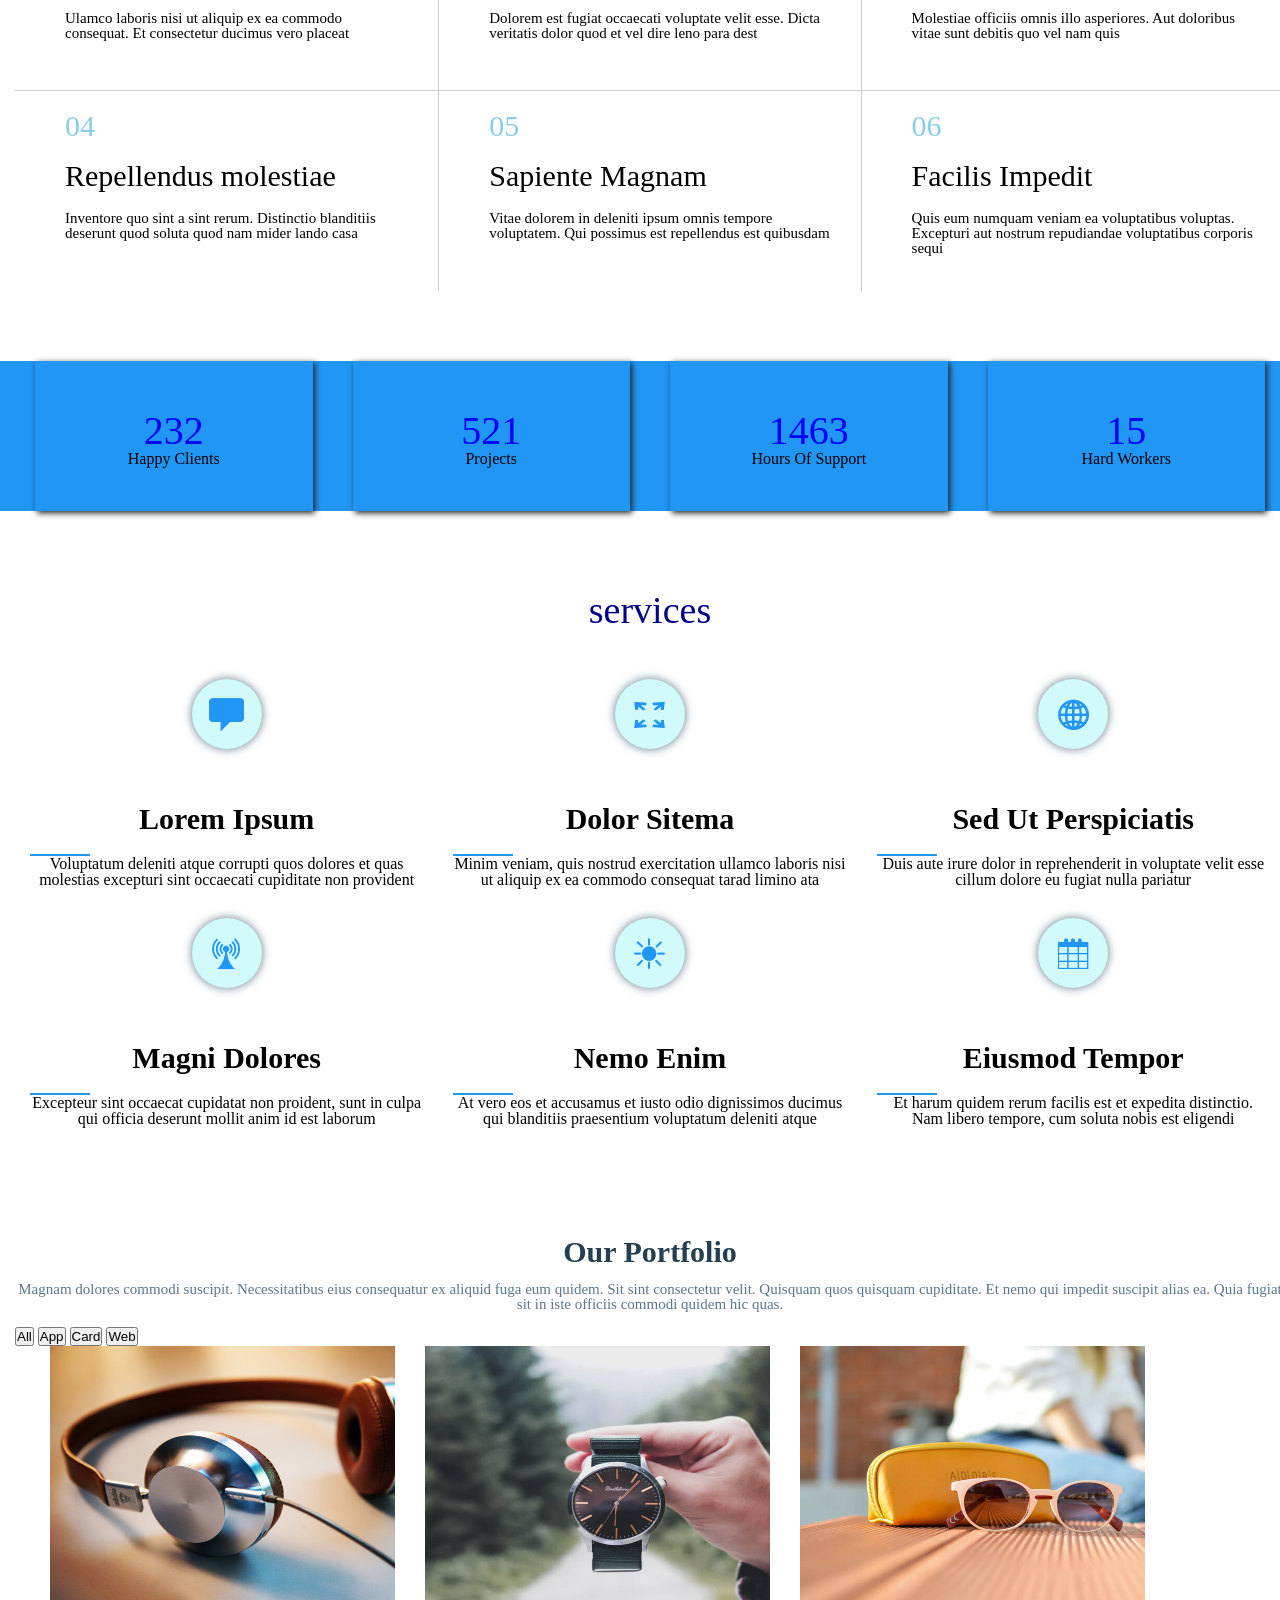
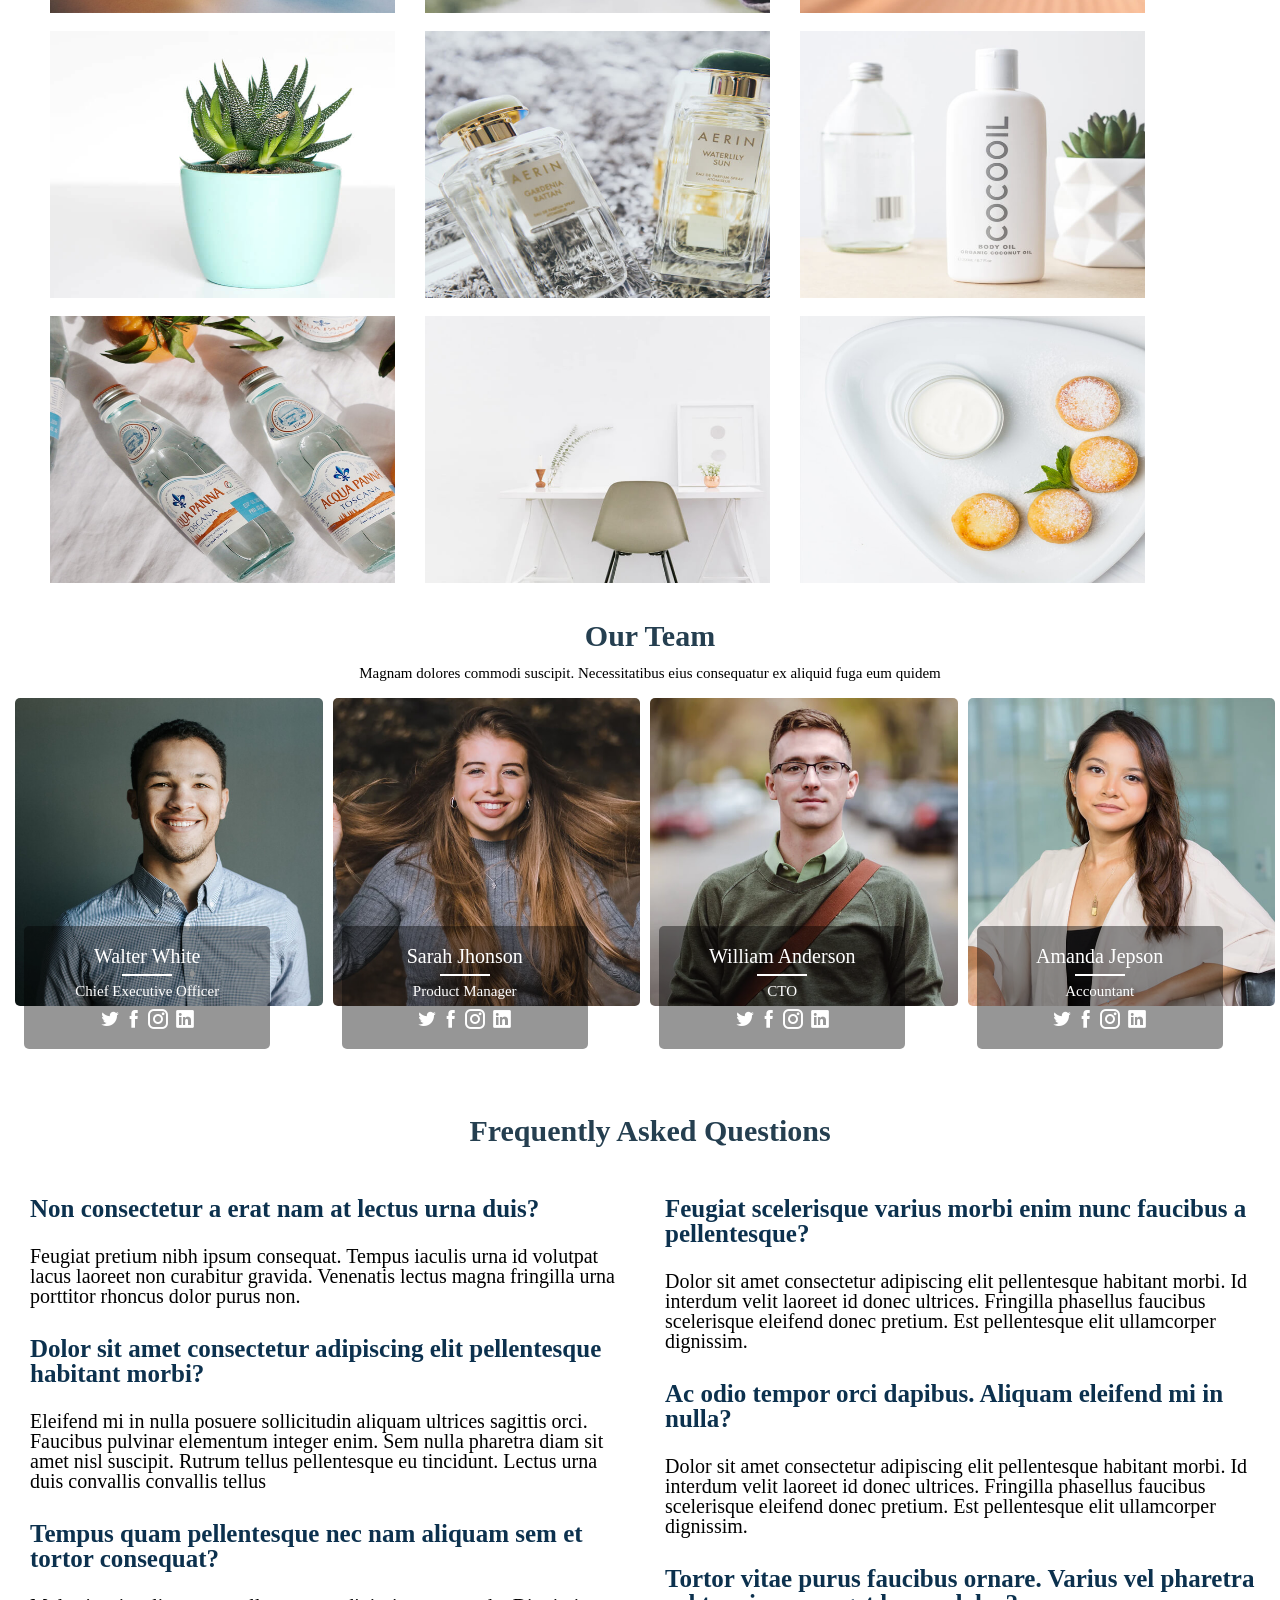
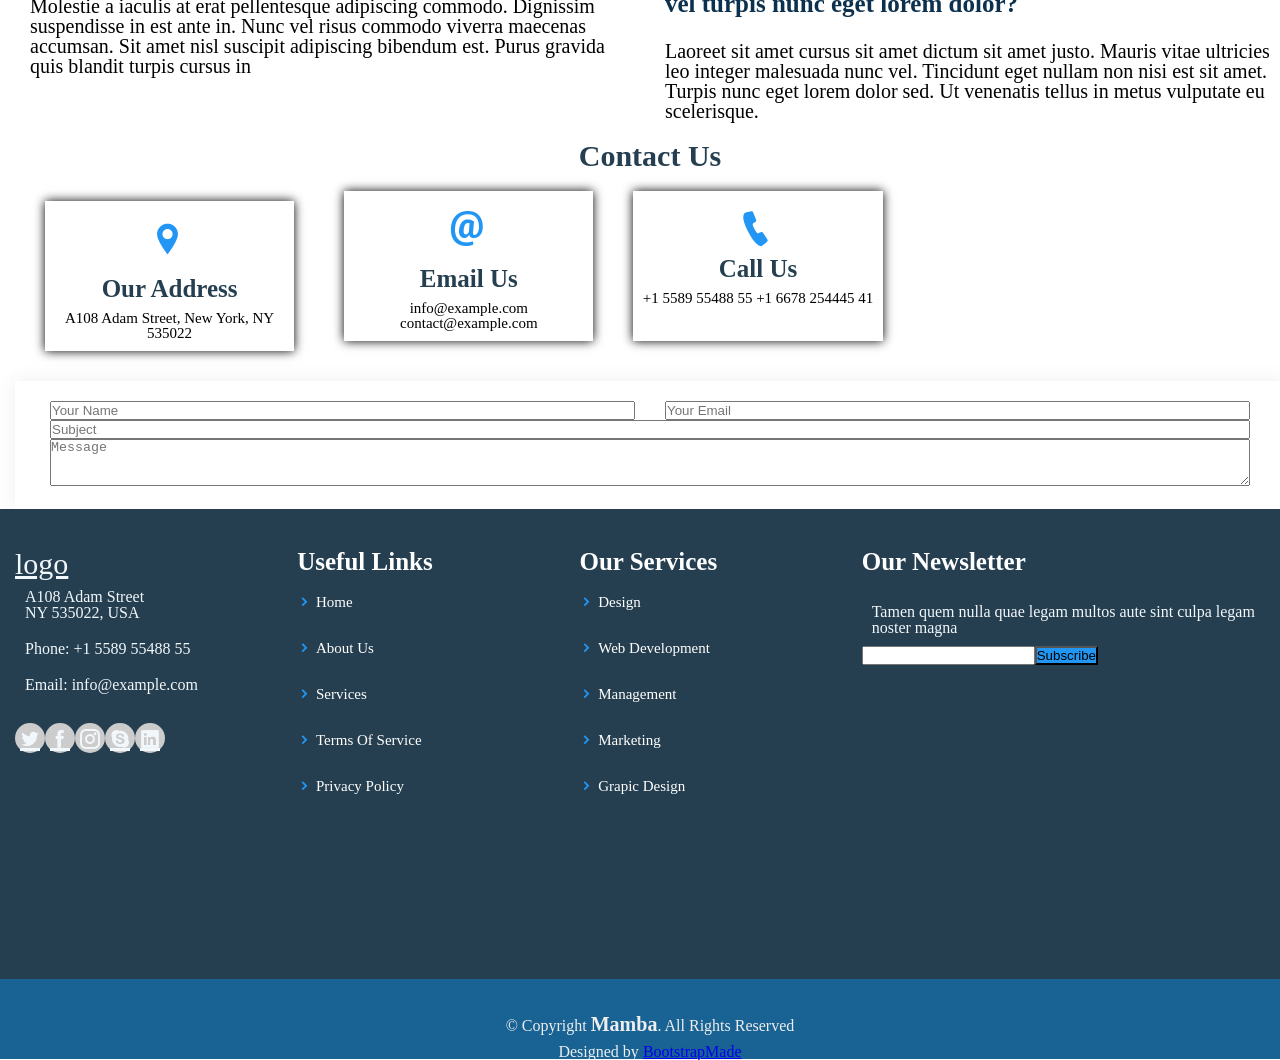
==== commit 056db167: "add html file" ====
--- a/temblate-1.0.html
+++ b/temblate-1.0.html
@@ -17,8 +17,16 @@
     <section class="tittle">
         <section class="container">
             <div class="tittle-flex">
-                <div class="contact">contact</div>
-                <div class="social-connect">social connect</div>
+                <div class="contact">
+                    <i class="icofont-email"></i><span>contact@example.com</span>
+                    <i class="icofont-smart-phone"></i>+1 5589 55488 55
+                </div>
+                <div class="social-connect">
+                    <i class="icofont-twitter"></i>
+                    <i class="icofont-facebook"></i>
+                    <i class="icofont-instagram"></i>
+                    <i class="icofont-linkedin"></i>
+                </div>
             </div>
         </section>
     </section>
@@ -27,16 +35,32 @@
     <section class="header">
         <section class="container">
             <div class="header-flex">
-                <div class="logo">logo</div>
-                <div class="navbar">navbar</div>
+                <div class="header-logo">
+                    <a href="#">MAMBA</a>
+                </div>
+                <div class="navbar">
+                    <li><a href="#">Home</a></li>
+                    <li><a href="#">About</a></li>
+                    <li><a href="#">Services</a></li>
+                    <li><a href="#">Portfolio</a></li>
+                    <li><a href="#">Team</a></li>
+                    <li><a href="#">Drop Down</a></li>
+                    <li><a href="#">Contact</a></li>
+                </div>
             </div>
         </section>
     </section>
     <!-- header ends -->
     <!-- banner starts -->
     <section class="banner">
+        <div class="bgimage"></div>
         <section class="container">
-            <div class="banner-flex">banner</div>
+            <div class="banner-flex">
+                <h1>Welcome to Mamba</h1>
+                <p>Ut velit est quam dolor ad a aliquid qui aliquid. Sequi ea ut et est quaerat sequi nihil ut aliquam.<br> Occaecati alias dolorem mollitia ut. Similique ea voluptatem. Esse doloremque accusamus repellendus<br> deleniti vel. Minus et tempore modi architecto.</p>
+                
+                <button type="button">Read More</button>
+            </div>
         </section>
     </section>
     <!-- banner ends -->
@@ -50,8 +74,7 @@
                 <div class="about2">
                     <div class="about-content">
                         <h2>About Us</h2>
-                        <p><i>Magnam dolores commodi suscipit. Necessitatibus eius consequatur ex aliquid fuga eum
-                                quidem. Sit sint consectetur velit. Quisquam quos quisquam cupiditate. Et nemo qui
+                        <p><i>Magnam dolores commodi suscipit. Necessitatibus eius consequatur ex aliquid fuga eum quidem. Sit sint consectetur velit. Quisquam quos quisquam cupiditate. Et nemo qui
                                 impedit suscipit alias ea.</i></p>
                     </div>
                     <div class="finger-text">
@@ -218,6 +241,15 @@
     <!-- portfolio starts -->
     <section class="portfolio">
         <div class="container">
+            <div class="head-paragraph">
+
+            <h2>Our Portfolio</h2>
+            <p>Magnam dolores commodi suscipit. Necessitatibus eius consequatur ex aliquid fuga eum quidem. Sit sint consectetur velit. Quisquam quos quisquam cupiditate. Et nemo qui impedit suscipit alias ea. Quia fugiat sit in iste officiis commodi quidem hic quas.</p>
+            <button type="button">All</button>
+            <button type="button">App</button>
+            <button type="button">Card</button>
+            <button type="button">Web</button>
+            </div>
             <div class="portfolio-flex">
                 <div class="portfolio-box">
                     <div class="image">
@@ -361,6 +393,10 @@
     <!-- team starts -->
     <section class="team">
         <div class="container">
+            <div class="team-hp">
+                <h2>Our Team</h2>
+                <p>Magnam dolores commodi suscipit. Necessitatibus eius consequatur ex aliquid fuga eum quidem</p>
+            </div>
             <div class="team-flex">
                 <div class="team-box">
                     <div class="team-info">
@@ -435,10 +471,11 @@
     <!-- faq starts -->
     <section class="faq">
         <div class="container">
+            <div class="faq-head">
+                <h3>Frequently Asked Questions</h3>
+            </div>
             <div class="faq-flex">
-                <div class="faq-head">
-                    <h3>Frequently Asked Questions</h3>
-                </div>
+                
                 <div class="text-1">
                     <h4>Non consectetur a erat nam at lectus urna duis?</h4>
                     <p>Feugiat pretium nibh ipsum consequat. Tempus iaculis urna id volutpat lacus laoreet non curabitur
@@ -473,6 +510,9 @@
     <!-- quick contact starts -->
     <section class="quick contact">
         <div class="container">
+            <div class="contact-header">
+                <h2>Contact Us</h2>
+            </div>
             <div class="quickcontact-flex">
                 <div class="information">
                     <div class="contact-info">
--- a/css/main.css
+++ b/css/main.css
@@ -10,28 +10,110 @@
     padding-left: 15px;
     padding-right: 15px;
 }
+.tittle {
+    border-bottom: solid 1px rgb(104, 91, 91);
+}
 .tittle-flex {
     display: flex;
     justify-content: space-between;
     height: 50px;
+    text-align: center;
+    line-height: 50px;
+}
+.contact i {
+    color: #186294;
+    padding-right: 5px;
+}
+.contact span:hover {
+    color: #2196f4;
+    transition: all 0.5s ease;
+}
+.social-connect i {
+    padding: 8px;
+}
+.social-connect i:hover {
+    color: #2196f4;
+    transition: all 0.5s ease;
+}
+.header {
+    margin: 20px;
 }
 .header-flex{
     display: flex;
     justify-content: space-between;
     height: 70px;
 }
+.header-flex .header-logo a {
+    font-size: 30px;
+    font-weight: 700;
+    text-decoration: none;
+    color: #186294;
+}
+.navbar{
+    display: flex;
+    list-style-type: none;
+}
+.navbar a {
+    padding: 10px;
+    color: #000;
+    text-decoration: none;
+}
+.navbar a:hover {
+    color: #2196f4;
+    transition: all 0.5s ease;
+}
+.banner {
+    width: 100%;
+    height: 600px;
+}
+.bgimage {
+    background-image: url(../slide-1.jpg);
+    width: 100%;
+    height: 600px;
+    background-size: cover;
+    position: relative;
+}
+.bgimage::after {
+    content: "";
+    position: absolute;
+    background: rgba(0, 0, 0, 0.6);
+    top: 0;
+    width: 100%;
+    height: 600px;
+}
 .banner-flex {
-    display: flex;
-    flex-wrap: wrap;
-    height: 400px;
+    position: absolute;
+    top: 40%;
+}
+.banner-flex h1 {
+    font-size: 40px;
+    color: #eee;
+    font-weight: 800;
+    padding-top: 40px;
+    padding-right: 30px;
+    padding-bottom: 20px;
+}
+.banner-flex p {
+    color: #eee;
+    font-size: 15px;
+    padding-bottom: 20px;
+    font-weight: 300;
+}
+.banner-flex .button {
+    color: #2196f4;
+}
+.about {
+    padding-top: 30px;
 }
 .about-flex {
     display: flex;
+    box-shadow: 0 0 5px 0;
+    box-sizing: border-box;
+    padding-bottom: 20px;
 }
 .about-flex .about1 {
     width: 100%;
     height: 650px;
-    outline: solid 1px;
     overflow: hidden;
 }
 .about1 img{
@@ -94,13 +176,17 @@
     text-align: left;
     padding-left: 10px;
 }
+.paragraph1 a {
+    text-decoration: none;
+    color: #000;
+}
 .gift-text {
     display: flex;
     margin-left: 35px;
     padding-top: 50px;
 }
 .gift-box i {
-    color: #2196f4;
+    color: #0f43b4;
     font-size: 30px;
 }
 .gift-text .gift-box {
@@ -185,10 +271,12 @@
     border-left: 0px;
     border-bottom: 0px;
 }
+.achivements {
+    background-color: #2196f4;
+}
 .achivement-flex {
     display: flex;
     margin-top: 40px;
-    background-color: #b8d4eb;
 }
 .achivement-flex .number {
     width: 25%;
@@ -253,7 +341,7 @@
     width: 60px;
     height: 2px;
     background-color: #2196f3;
-    padding-left: 30px;
+    padding-left: 50px;
 }
 .idea h2 {
     font-size: 30px;
@@ -265,6 +353,27 @@
 .portfolio-flex {
     display: flex;
     flex-wrap: wrap;
+    margin-left: 20px;
+}
+.head-paragraph h2 {
+    font-size: 30px;
+    font-weight: bold;
+    color: #253f50;
+    text-align: center;
+    padding-bottom: 15px;
+}
+.head-paragraph p {
+    font-size: 15px;
+    color: #5c768d;
+    padding-bottom: 15px;
+    text-align: center;
+}
+.head-paragraph .button {
+    text-align: center;
+    justify-content: center;
+}
+.head-paragraph .button:hover {
+    color: #0f43b4;
 }
 .portfolio-box {
     width: 30%;
@@ -325,6 +434,9 @@
 .portfolio-icons {
     display: flex;
     justify-content: space-around;
+}
+.portfolio-icons i:hover {
+    color: #0f43b4;
 }
 .portfolio-icons a {
     width: 30px;
@@ -343,6 +455,19 @@
     padding-top: 20px;
     padding-bottom: 40px;
 }
+.team-hp h2 {
+    font-size: 30px;
+    font-weight: bold;
+    color: #253f50;
+    text-align: center;
+    padding-bottom: 15px;
+}
+.team-hp p {
+    font-size: 15px;
+    font-style: inherit;
+    padding-bottom: 17px;
+    text-align: center;
+}
 .team-box {
     display: flex;
 }
@@ -410,23 +535,32 @@
     flex-wrap: wrap;
     box-sizing: border-box;
 }
-.faq-flex .faq-head {
-    width: 100%;
-    display: flex;
-    text-align: center;
-}
-.faq-flex .faq-head h3{
-    font-size: 30px;
-    color: #2196f3;
+.contact-header {
+    font-size: 30px;
+    font-weight: bold;
+    color: #253f50;
+    text-align: center;
+    padding-top: 35px;
+}
+.faq-head h3 {
+    text-align: center;
+    color: #253f50;
+    font-size: 30px;
+    font-weight: bold;
+    padding-top: 30px;
+    padding-bottom: 20px;
 }
 .faq-flex .text-1 {
     width: 50%;
     height: 500px;
+    padding: 15px;
 }
 .faq-flex .text-1 h4 {
     font-size: 25px;
     font-weight: 600;
     color: rgb(12, 49, 78);
+    padding-bottom: 15px;
+    padding-top: 15px;
 }
 .faq-flex .text-1 p {
     font-size: 20px;
@@ -436,11 +570,14 @@
 .faq-flex .text-2 {
     width: 50%;
     height: 500px;
+    padding: 15px;
 }
 .faq-flex .text-2 h4 {
     font-size: 25px;
     font-weight: 600;
     color: rgb(12, 49, 78) ;
+    padding-top: 15px;
+    padding-bottom: 15px;
 }
 .faq-flex .text-2 p {
     font-size: 20px;
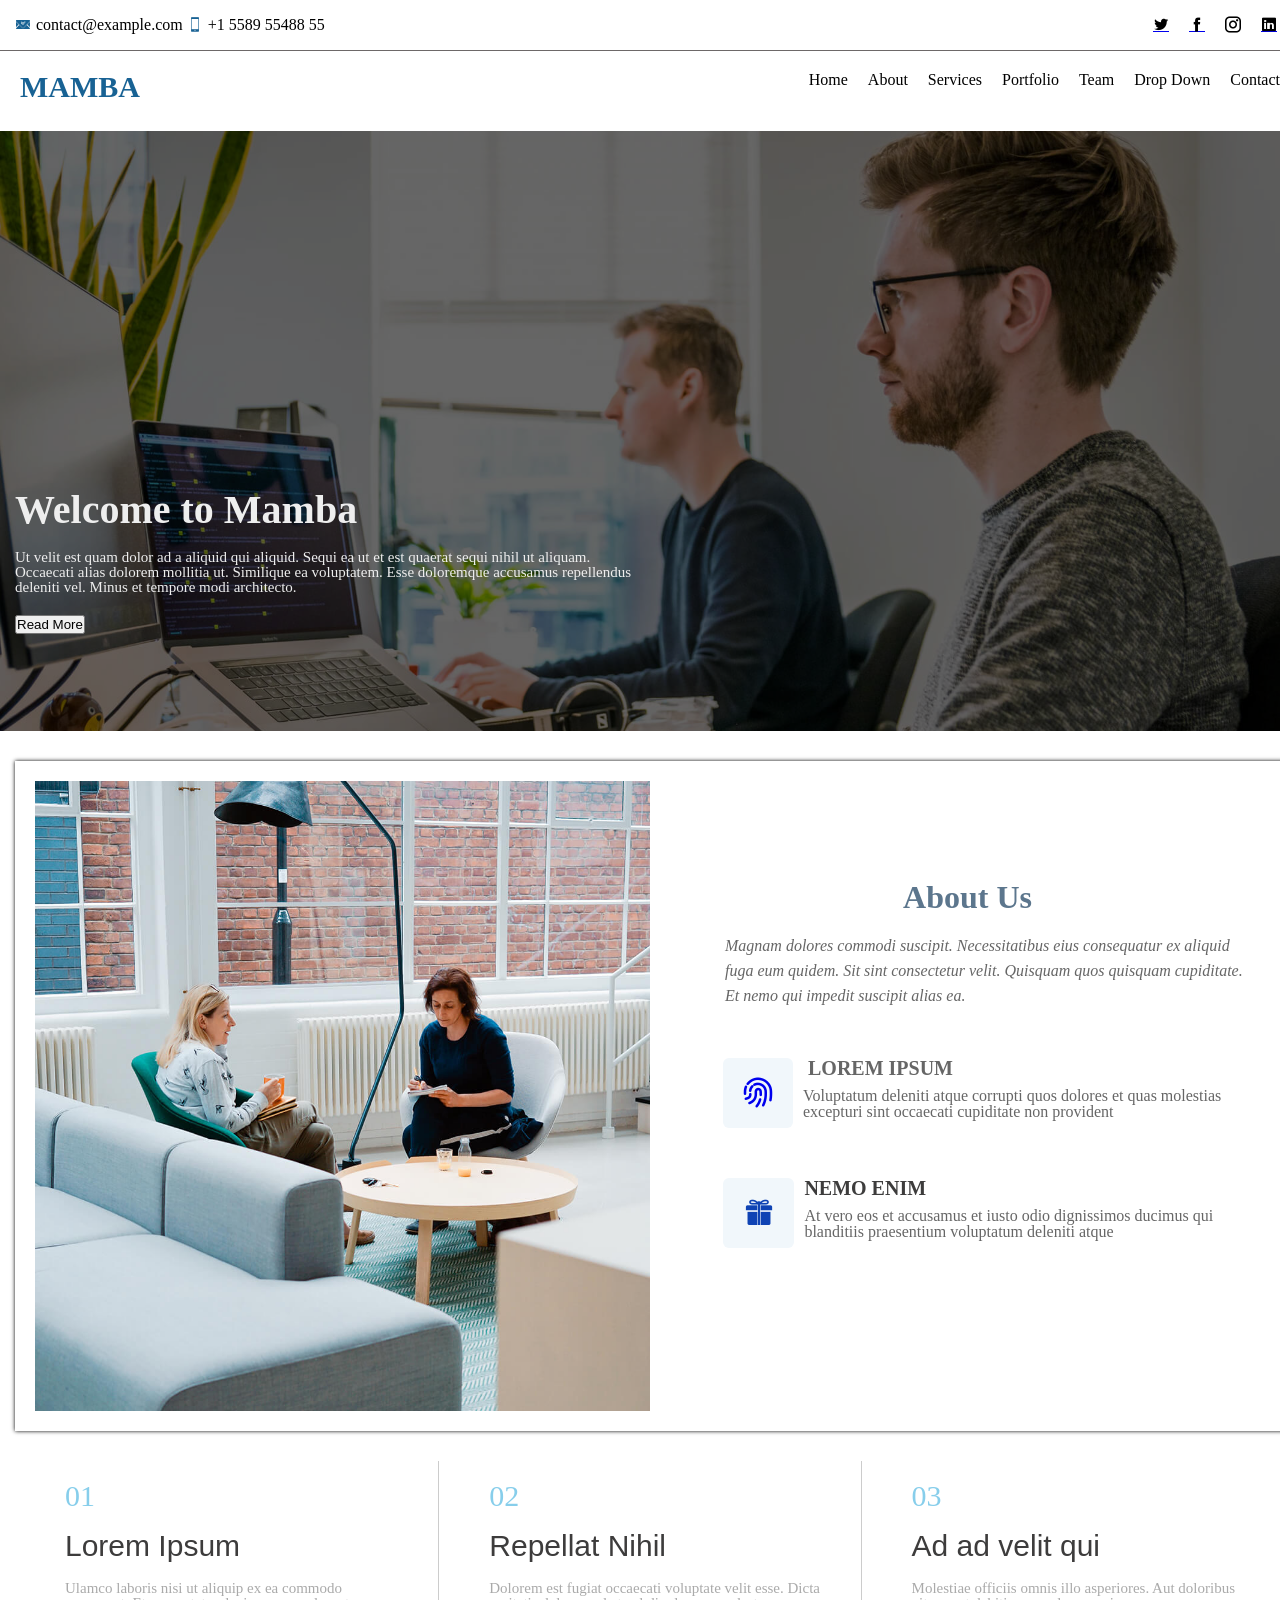
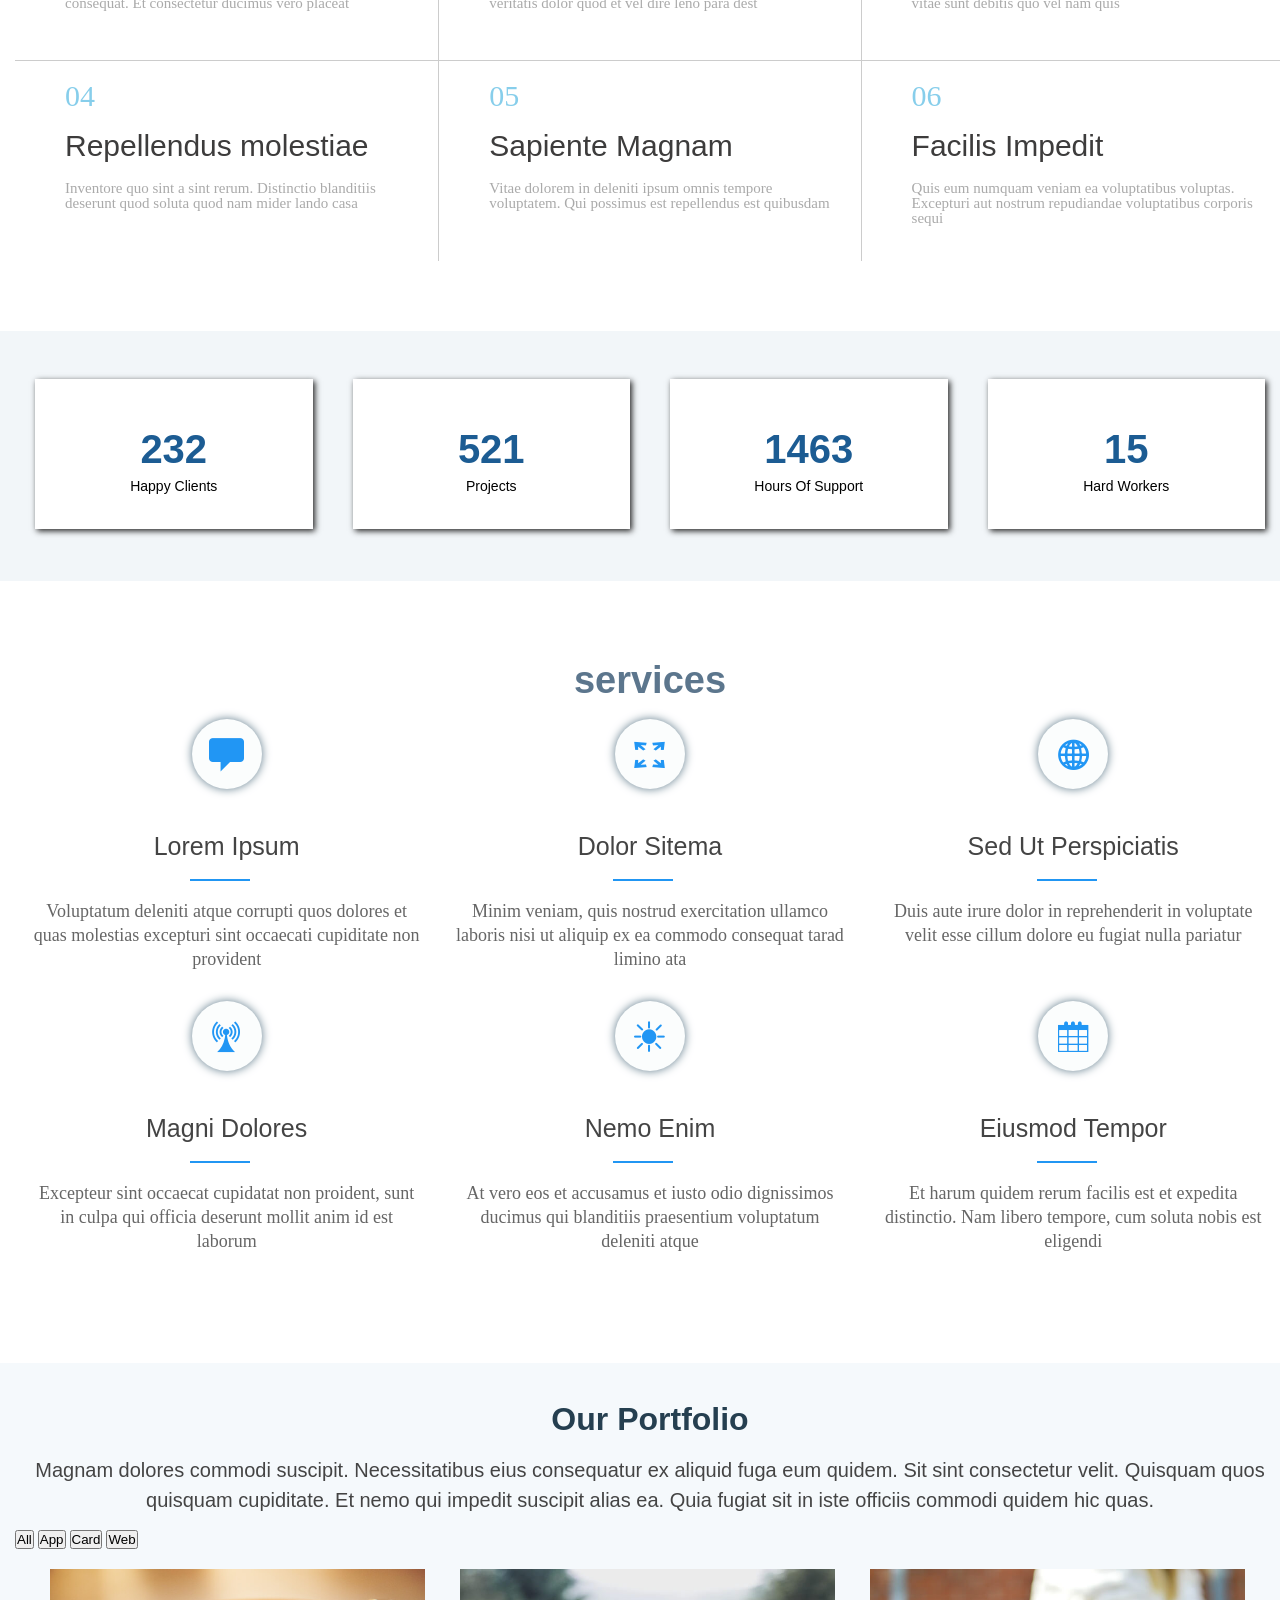
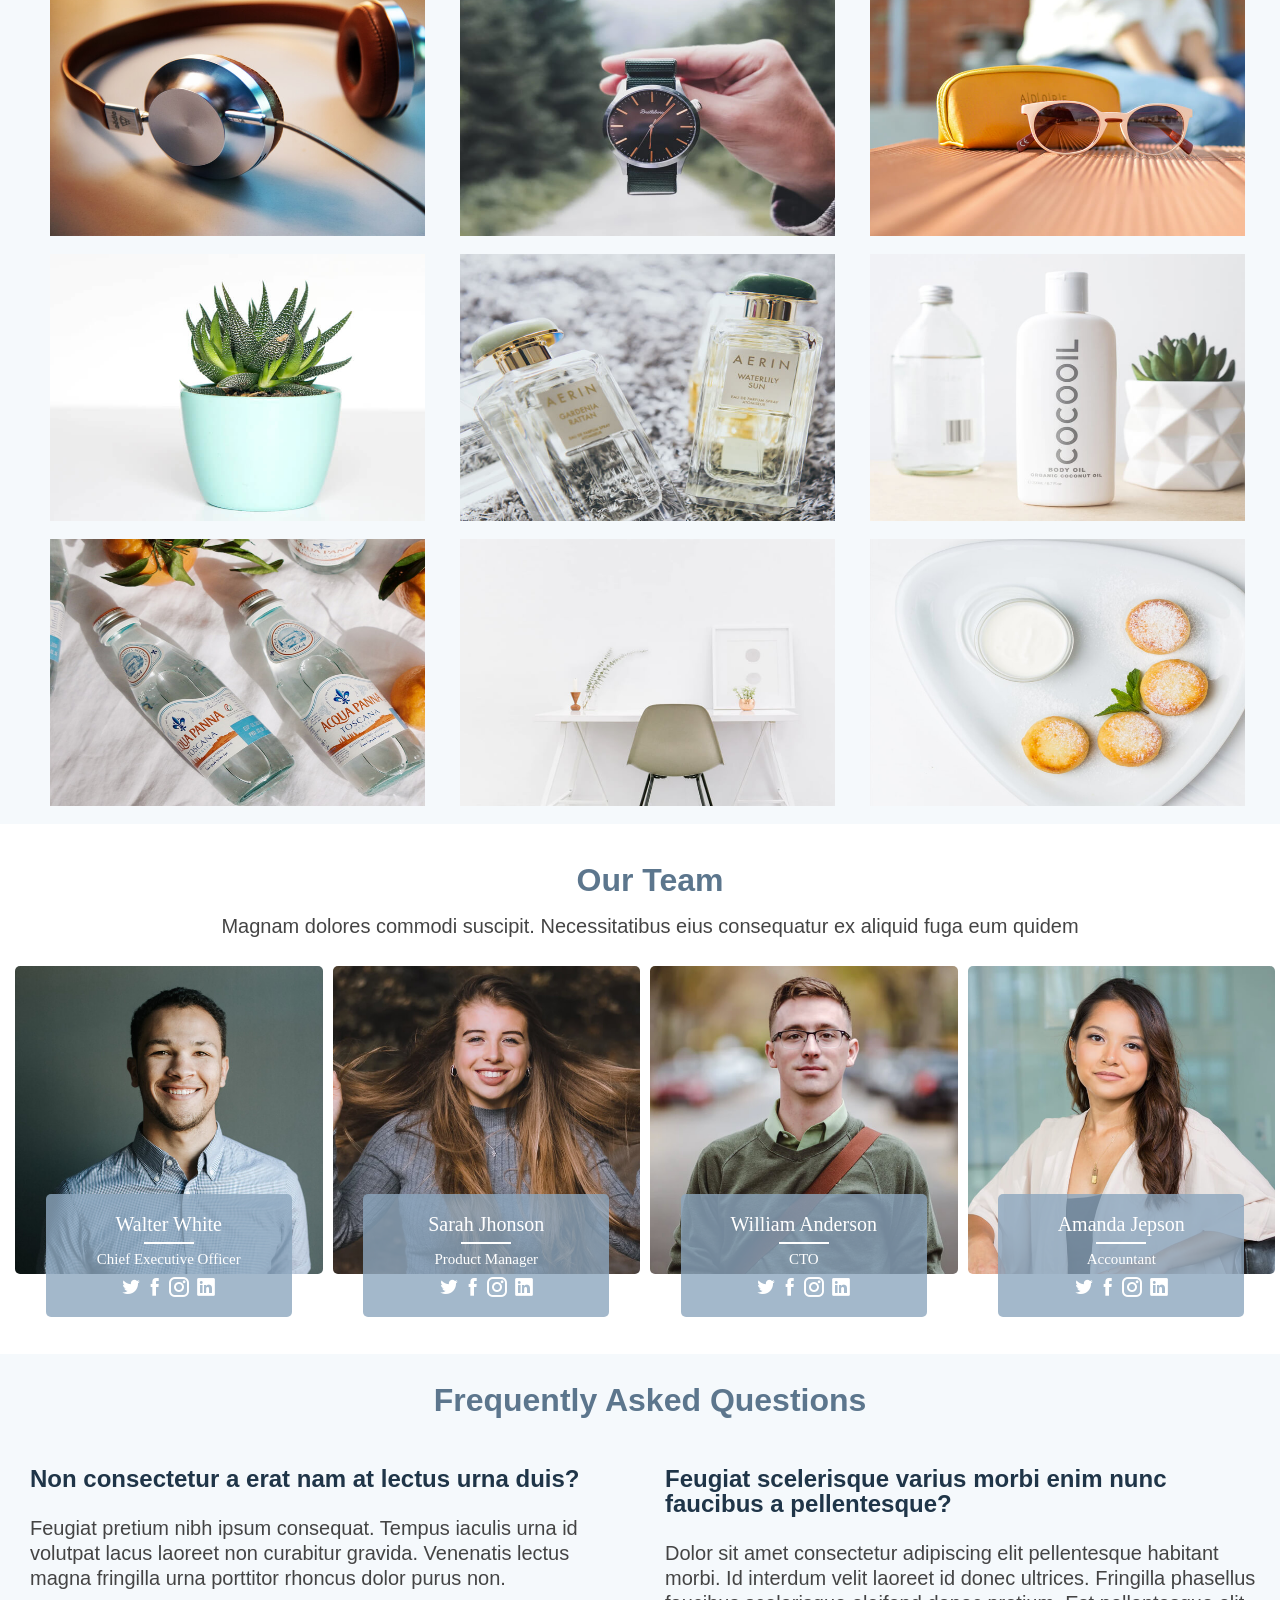
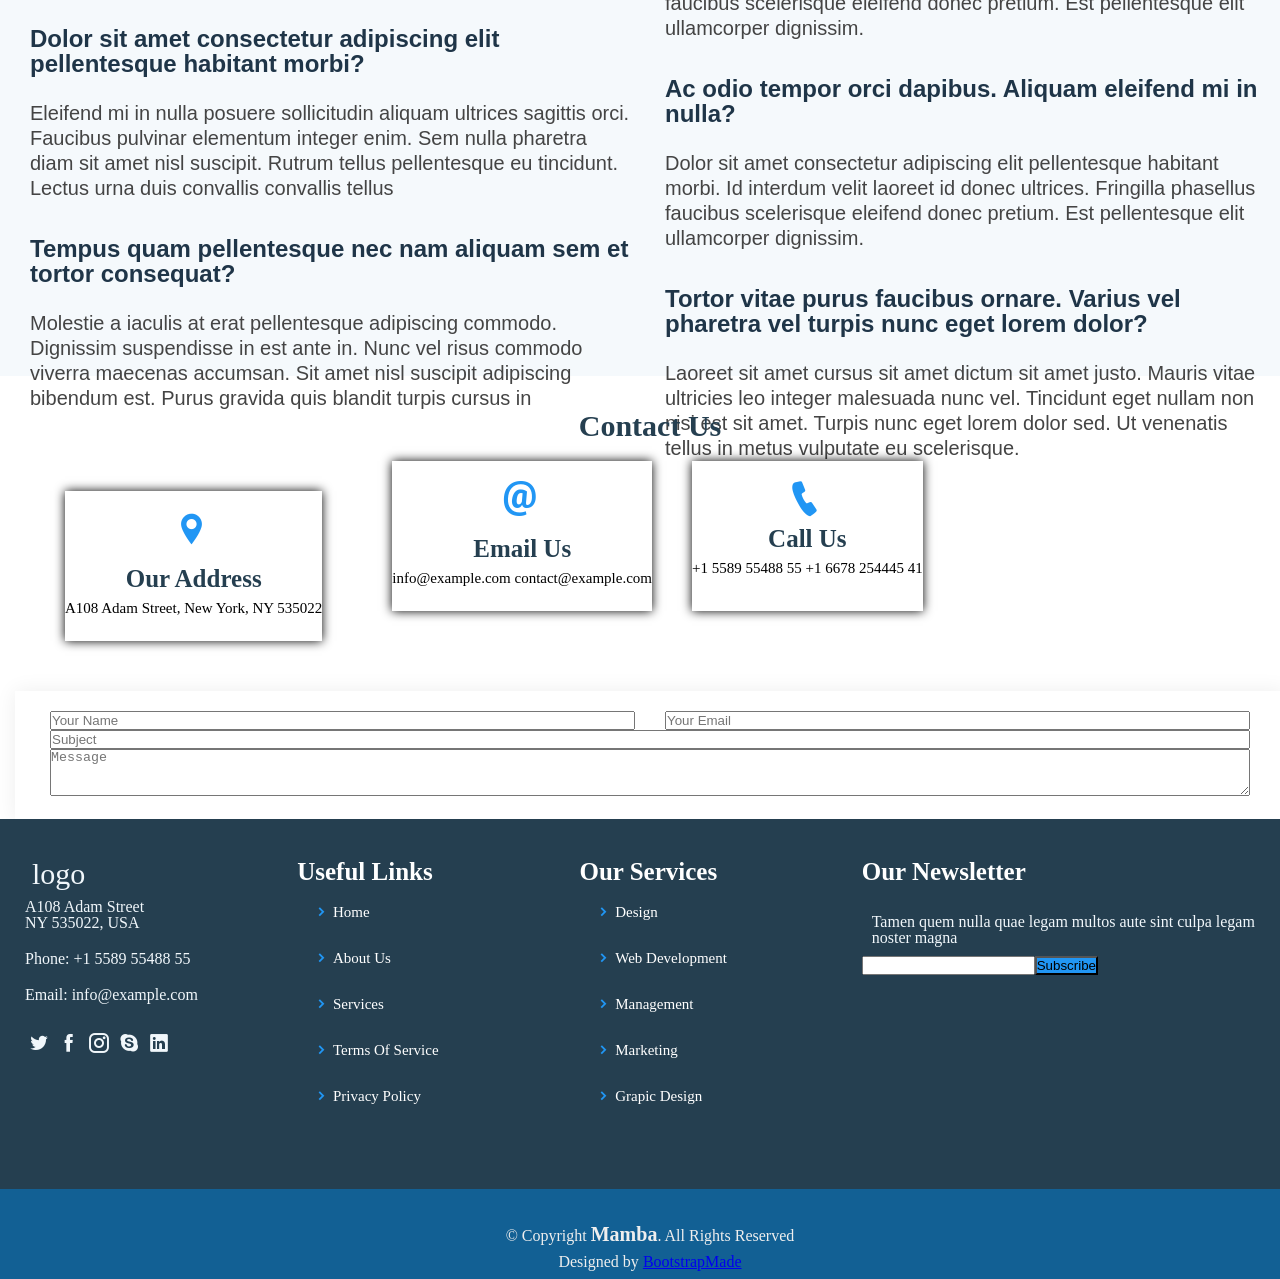
==== commit 29c453bc: "add html file" ====
--- a/temblate-1.0.html
+++ b/temblate-1.0.html
@@ -22,10 +22,10 @@
                     <i class="icofont-smart-phone"></i>+1 5589 55488 55
                 </div>
                 <div class="social-connect">
-                    <i class="icofont-twitter"></i>
-                    <i class="icofont-facebook"></i>
-                    <i class="icofont-instagram"></i>
-                    <i class="icofont-linkedin"></i>
+                    <a href="#"><i class="icofont-twitter"></i></a>
+                    <a href="#"><i class="icofont-facebook"></i></a>
+                    <a href="#"><i class="icofont-instagram"></i></a>
+                    <a href="#"><i class="icofont-linkedin"></i></a>
                 </div>
             </div>
         </section>
@@ -85,7 +85,7 @@
                             <a href="LOREM IPSUM">
                                 <h3>LOREM IPSUM</h3>
                             </a>
-                            <P>Voluptatum deleniti atque corrupti quos dolores et quas molestias excepturi sint
+                            <P>Voluptatum deleniti atque corrupti quos dolores et quas molestias<br> excepturi sint
                                 occaecati cupiditate non provident</P>
                         </div>
                     </div>
@@ -184,7 +184,7 @@
                     <div class="logo">
                         <i class="icofont-ui-messaging"></i>
                     </div>
-                    <h2>Lorem Ipsum</h2>
+                    <a href="#"><h2>Lorem Ipsum</h2></a>
                     <div class="servicehr"></div>
                     <p>Voluptatum deleniti atque corrupti quos dolores et quas molestias excepturi sint occaecati
                         cupiditate non provident</p>
@@ -193,7 +193,7 @@
                     <div class="logo">
                         <i class="icofont-expand"></i>
                     </div>
-                    <h2>Dolor Sitema</h2>
+                    <a href="#"><h2>Dolor Sitema</h2></a>
                     <div class="servicehr"></div>
                     <p>Minim veniam, quis nostrud exercitation ullamco laboris nisi ut aliquip ex ea commodo consequat
                         tarad limino ata</p>
@@ -202,7 +202,7 @@
                     <div class="logo">
                         <i class="icofont-globe"></i>
                     </div>
-                    <h2>Sed Ut Perspiciatis</h2>
+                    <a href="#"><h2>Sed Ut Perspiciatis</h2></a>
                     <div class="servicehr"></div>
                     <p>Duis aute irure dolor in reprehenderit in voluptate velit esse cillum dolore eu fugiat nulla
                         pariatur</p>
@@ -211,7 +211,7 @@
                     <div class="logo">
                         <i class="icofont-network-tower"></i>
                     </div>
-                    <h2>Magni Dolores</h2>
+                    <a href="#"><h2>Magni Dolores</h2></a>
                     <div class="servicehr"></div>
                     <p>Excepteur sint occaecat cupidatat non proident, sunt in culpa qui officia deserunt mollit anim id
                         est laborum</p>
@@ -220,7 +220,7 @@
                     <div class="logo">
                         <i class="icofont-sun"></i>
                     </div>
-                    <h2>Nemo Enim</h2>
+                    <a href="#"><h2>Nemo Enim</h2></a>
                     <div class="servicehr"></div>
                     <p>At vero eos et accusamus et iusto odio dignissimos ducimus qui blanditiis praesentium voluptatum
                         deleniti atque</p>
@@ -229,7 +229,7 @@
                     <div class="logo">
                         <i class="icofont-calendar"></i>
                     </div>
-                    <h2>Eiusmod Tempor</h2>
+                    <a href="#"><h2>Eiusmod Tempor</h2></a>
                     <div class="servicehr"></div>
                     <p>Et harum quidem rerum facilis est et expedita distinctio. Nam libero tempore, cum soluta nobis
                         est eligendi</p>
--- a/css/main.css
+++ b/css/main.css
@@ -11,7 +11,7 @@
     padding-right: 15px;
 }
 .tittle {
-    border-bottom: solid 1px rgb(104, 91, 91);
+    border-bottom: solid 1px rgb(109, 104, 104);
 }
 .tittle-flex {
     display: flex;
@@ -28,20 +28,26 @@
     color: #2196f4;
     transition: all 0.5s ease;
 }
+.social-connect a i {
+    text-decoration: none;
+    color: #000;
+}
 .social-connect i {
     padding: 8px;
+    text-decoration: none;
 }
 .social-connect i:hover {
     color: #2196f4;
     transition: all 0.5s ease;
 }
 .header {
-    margin: 20px;
+    margin: 5px;
 }
 .header-flex{
     display: flex;
     justify-content: space-between;
     height: 70px;
+    padding-top: 16px;
 }
 .header-flex .header-logo a {
     font-size: 30px;
@@ -83,7 +89,7 @@
 }
 .banner-flex {
     position: absolute;
-    top: 40%;
+    top: 50%;
 }
 .banner-flex h1 {
     font-size: 40px;
@@ -107,12 +113,12 @@
 }
 .about-flex {
     display: flex;
-    box-shadow: 0 0 5px 0;
+    box-shadow: 0 0 4px 0;
     box-sizing: border-box;
     padding-bottom: 20px;
 }
 .about-flex .about1 {
-    width: 100%;
+    width: 50%;
     height: 650px;
     overflow: hidden;
 }
@@ -123,9 +129,11 @@
     height: 650px;
 }
 .about2 {
+    width: 50%;
     text-align: center;
     justify-content: center;
     overflow: hidden;
+    padding: 40px;
 }
 .about-content  h2 {
     font-size: 32px;
@@ -136,13 +144,15 @@
     color: #5c768d;
 }
 .about-content p {
-    font-size: 18px;
-    font-weight: 100;
-    
+    text-align: left;
+    font-style: italic;
+    color:#666;
+    padding-left: 35px;
+    line-height: 25px;
 }
 .finger-text{
     display: flex;
-    margin-left: 35px;
+    margin-left: 13px;
     padding-top: 50px;
 }
 .finger-text .logo-finger {
@@ -167,14 +177,17 @@
 }
 .finger-text .paragraph1 h3 {
     text-align: left;
-    padding-left: 10px;
+    padding-left: 15px;
     padding-bottom: 10px;
-    font-size: 25px;
-    font-family: 'Gill Sans', 'Gill Sans MT', Calibri, 'Trebuchet MS', sans-serif;
+    font-size: 20px;
+    font-weight: bold;
+    color: rgb(102, 102, 102);
 }
 .finger-text .paragraph1 p {
     text-align: left;
     padding-left: 10px;
+    font-style: inherit;
+    color: #666;
 }
 .paragraph1 a {
     text-decoration: none;
@@ -182,7 +195,7 @@
 }
 .gift-text {
     display: flex;
-    margin-left: 35px;
+    margin-left: 13px;
     padding-top: 50px;
 }
 .gift-box i {
@@ -190,7 +203,7 @@
     font-size: 30px;
 }
 .gift-text .gift-box {
-    width: 70px;
+    width: 116px;
     height: 70px;
     font-size: 30px;
     border-radius: 6px;
@@ -208,14 +221,17 @@
 }
 .gift-text .paragraph2 h3 {
     text-align: left;
-    font-size: 25px;
+    font-size: 20px;
+    font-weight: bold;
     padding-left: 10px;
     padding-bottom: 10px;
-    font-family: 'Gill Sans', 'Gill Sans MT', Calibri, 'Trebuchet MS', sans-serif;
+    color: rgb(61, 60, 60);
 }
 .gift-text .paragraph2 p {
     text-align: left;
     padding-left: 10px;
+    color: #666;
+    font-style: inherit;
 }
 .features-flex {
     display: flex;
@@ -243,12 +259,15 @@
 .feature-box p {
     padding-left: 20px;
     font-size: 15px;
+    color: #aaaaaa;
 }
 .feature-box h4 {
     padding-bottom: 20px;
 }
 .feature-box h3 {
     padding-bottom: 20px;
+    font-family: "Raleway", sans-serif;
+    color: #3d3c3c;
 }
 .feature-box:nth-child(1) {
     border-left: 0px;
@@ -271,26 +290,38 @@
     border-left: 0px;
     border-bottom: 0px;
 }
-.achivements {
-    background-color: #2196f4;
+.achivements{
+    background-color:#F2F6F9;
+    height: 250px;
+    margin-top: 20px;
 }
 .achivement-flex {
     display: flex;
     margin-top: 40px;
+    
 }
 .achivement-flex .number {
+    margin-top: 48px;
     width: 25%;
     height: 150px;
     margin-right: 20px;
     margin-left: 20px;
     text-align: center;
     padding: 50px;
+    background-color: #fff;
     box-sizing: border-box;
     box-shadow: 2px 2px 6px #222;
 }
 .achivement-flex .number h2 {
     font-size: 40px;
-    color: blue;
+    font-weight: bold;
+    font-family: sans-serif;
+    color: #1c5c93;
+}
+.achivement-flex .number p {
+    padding-top: 10px;
+    font-family: "Raleway", sans-serif;
+    font-size: 14px;
 }
 .service {
     padding-top: 80px;
@@ -299,9 +330,12 @@
 .tittle-service {
     display: flex;
     justify-content: center;
-    padding-bottom: 50px;
+    margin-bottom: 20px;
+    padding-bottom: 20;
     font-size: 38px;
-    color: darkblue;
+    font-weight: 600;
+    color: #5c768d;
+    font-family: "Raleway", sans-serif;
 }
 .service-flex {
     display: flex;
@@ -320,7 +354,7 @@
 .idea .logo {
     width: 70px;
     height: 70px;
-    background-color: rgb(210, 250, 250);
+    background-color: rgb(251, 253, 253);
     margin-left: 45%;
     justify-content: center;
     align-items: center;
@@ -341,44 +375,68 @@
     width: 60px;
     height: 2px;
     background-color: #2196f3;
-    padding-left: 50px;
-}
-.idea h2 {
-    font-size: 30px;
+    margin-left: 160px;
+    position: absolute;
+    display: block;
+}
+.idea a {
+    color: #444;
+    transition: 0.3s;
+    font-size: 25px;
+    font-weight: 500;
+    padding-top: 40px;
+    padding-bottom: 40px;
+    font-family: "Raleway", sans-serif;
+    text-decoration: none;
+}
+.idea a:hover {
+    color: #2196f3;
+}
+.idea a h2 {
+    padding: 20px;
+}
+.idea p{
+    padding-top: 20px;
+    line-height: 24px;
+    font-size: 18px;
+    color: #666;
+}
+.portfolio {
+    background-color: #f5f9fc;
+}
+.portfolio-flex {
+    display: flex;
+    flex-wrap: wrap;
+    margin: 20px;
+}
+.head-paragraph h2 {
+    font-size: 32px;
     font-weight: 600;
-    padding-top: 30px;
-    padding-bottom: 20px;
-    font-family: 'Times New Roman', Times, serif;
-}
-.portfolio-flex {
-    display: flex;
-    flex-wrap: wrap;
-    margin-left: 20px;
-}
-.head-paragraph h2 {
-    font-size: 30px;
-    font-weight: bold;
     color: #253f50;
     text-align: center;
+    margin-bottom: 20px;
+    padding-top: 40px;
+    font-family: "Raleway", sans-serif;
+}
+.head-paragraph p {
+    font-size: 20px;
+    line-height: 30px;
     padding-bottom: 15px;
-}
-.head-paragraph p {
-    font-size: 15px;
-    color: #5c768d;
-    padding-bottom: 15px;
-    text-align: center;
-}
+    text-align: center;
+    font-family: "Open Sans", sans-serif;
+    color: #444;
+}
+
 .head-paragraph .button {
     text-align: center;
-    justify-content: center;
 }
 .head-paragraph .button:hover {
     color: #0f43b4;
 }
 .portfolio-box {
-    width: 30%;
+    width: 33.33%;
     padding-left: 15px;
-    padding-right: 15px;
+    padding-right: 20px;
     padding-bottom: 15px;
 }
 .image {
@@ -456,17 +514,19 @@
     padding-bottom: 40px;
 }
 .team-hp h2 {
-    font-size: 30px;
-    font-weight: bold;
-    color: #253f50;
-    text-align: center;
-    padding-bottom: 15px;
+    font-size: 32px;
+    font-weight: 700;
+    color:#5c768d ;
+    text-align: center;
+    margin-bottom: 20px;
+    font-family: "Raleway", sans-serif;
 }
 .team-hp p {
-    font-size: 15px;
-    font-style: inherit;
-    padding-bottom: 17px;
-    text-align: center;
+    text-align: center;
+    font-size: 20px;
+    font-family: "Open Sans", sans-serif;
+    color: #444;
+    padding-bottom: 30px;
 }
 .team-box {
     display: flex;
@@ -490,12 +550,12 @@
 
 }
 .team-text {
-    background-color: rgba(0, 0, 0, 0.41);
+    background-color: rgba(140, 167, 191, 0.8);
     padding: 20px 20px;
     text-align: center;
     position: absolute;
     bottom: -43px;
-    left: 3%;
+    left: 10%;
     width: 80%;
     border-radius: 5px;
 }
@@ -527,8 +587,9 @@
     margin-right: 3px;
 }
 .faq {
-    padding-top: 40px;
+    margin-top: 40px;
     padding-bottom: 40px;
+    background-color: #f5f9fc;
 }
 .faq-flex {
     display: flex;
@@ -544,11 +605,12 @@
 }
 .faq-head h3 {
     text-align: center;
-    color: #253f50;
-    font-size: 30px;
-    font-weight: bold;
+    color: #5c768d;;
+    font-size: 32px;
+    font-weight: 700;
     padding-top: 30px;
-    padding-bottom: 20px;
+    margin-bottom: 20px;
+    font-family: "Raleway", sans-serif;
 }
 .faq-flex .text-1 {
     width: 50%;
@@ -556,16 +618,21 @@
     padding: 15px;
 }
 .faq-flex .text-1 h4 {
-    font-size: 25px;
+    font-size: 24px;
     font-weight: 600;
-    color: rgb(12, 49, 78);
-    padding-bottom: 15px;
+    line-height: 25px;
+    color:#1f3548 ;
+    margin-bottom: 15px;
     padding-top: 15px;
+    font-family: "Raleway", sans-serif;
 }
 .faq-flex .text-1 p {
     font-size: 20px;
     padding-top: 10px;
-    padding-bottom: 15px;
+    padding-bottom: 20px;
+    line-height: 25px;
+    font-family: "Open Sans", sans-serif;
+    color: #444;
 }
 .faq-flex .text-2 {
     width: 50%;
@@ -573,16 +640,21 @@
     padding: 15px;
 }
 .faq-flex .text-2 h4 {
-    font-size: 25px;
+    font-size: 24px;
     font-weight: 600;
-    color: rgb(12, 49, 78) ;
+    line-height: 25px;
+    color:#1f3548 ;
+    margin-bottom: 15px;
     padding-top: 15px;
-    padding-bottom: 15px;
+    font-family: "Raleway", sans-serif;
 }
 .faq-flex .text-2 p {
     font-size: 20px;
     padding-top: 10px;
-    padding-bottom: 15px;
+    padding-bottom: 20px;
+    line-height: 25px;
+    font-family: "Open Sans", sans-serif;
+    color: #444;
 }
 .information {
     width: 100%;
@@ -597,9 +669,9 @@
 }
 
 .address {
-    width: 50%;
+    width: 50%%;
     height: 150px;
-    margin: 30px;
+    margin: 50px;
     box-shadow: 0 0 10px 0;
 }
 .address-icon i {
@@ -624,7 +696,7 @@
     padding-top: 10px;
 }
 .mail {
-    width: 50%;
+    width: 25%%;
     height: 150px;
     margin: 20px;
     box-shadow: 0 0 10px 0;
@@ -651,7 +723,7 @@
     padding-top: 10px;
 }
 .call {
-    width: 50%;
+    width: 25%%;
     height: 150px;
     margin: 20px;
     box-shadow: 0 0 10px 0;
@@ -711,7 +783,7 @@
 .footer-flex {
     display: flex;
     flex-wrap: wrap;
-    height: 400px;
+    height: 300px;
 }
 .footer-row {
     flex: 1 0 0;
@@ -721,6 +793,8 @@
     font-size: 600;
     padding-bottom: 25px;
     color: #f1f7fb;
+    text-decoration: none;
+    padding-left: 17px;
 }
 .footer-row p {
     color: #f1f7fb;
@@ -733,11 +807,11 @@
 .footer-row .footer-icons a{
     height: 30px;
     width: 30px;
-    background-color: #ccc;
     border-radius: 50%;
     line-height:25px ;
-    /* display: flex; */
-    text-align: center;
+    text-align: center;
+    justify-content: center;
+    display: flex;
 
 }
 .footer-icons i{
@@ -786,12 +860,13 @@
 
 }
 .legel {
-    background-color: #186294;
+    background-color: #126094;
+    padding-bottom: 30px;
 }
 .legel-flex {
     display: flex;
     justify-content: center;
-    height: 80px;
+    height: 60px;
 }
 .legel-box {
     margin: 20px;
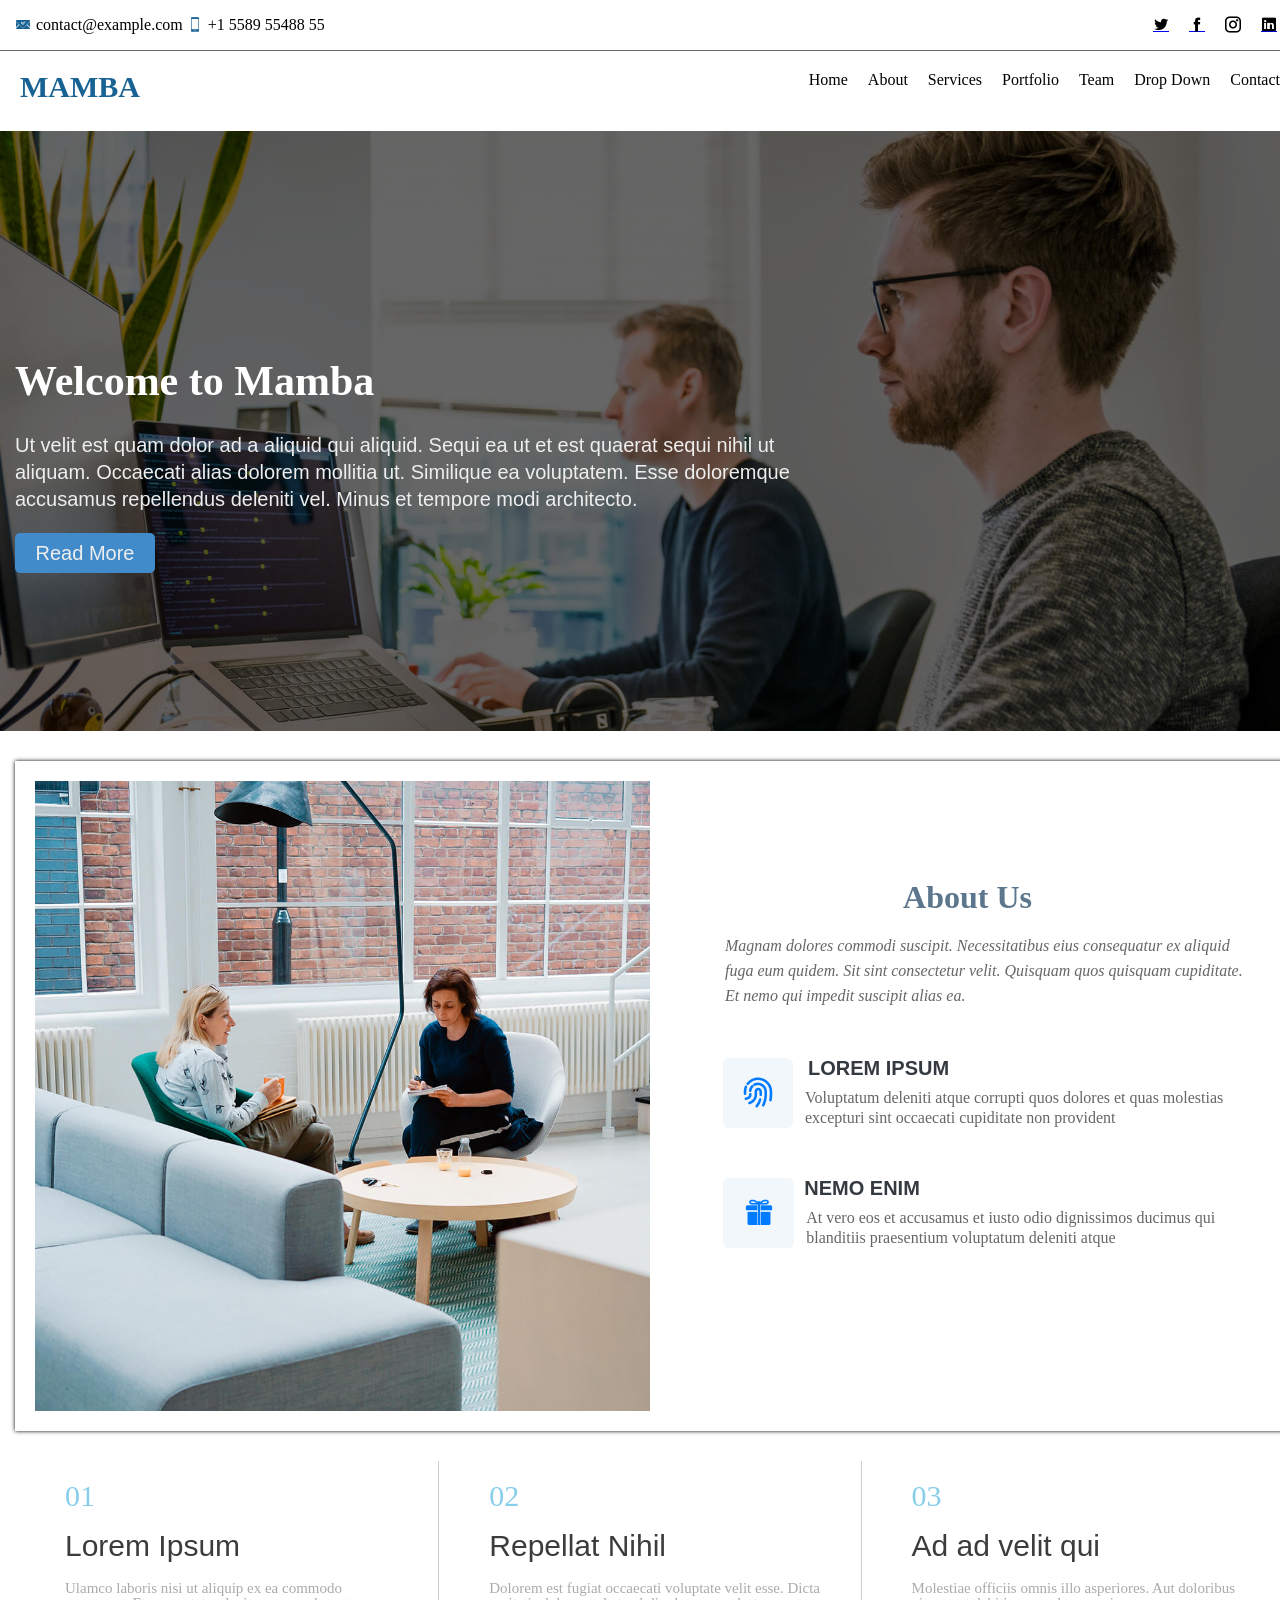
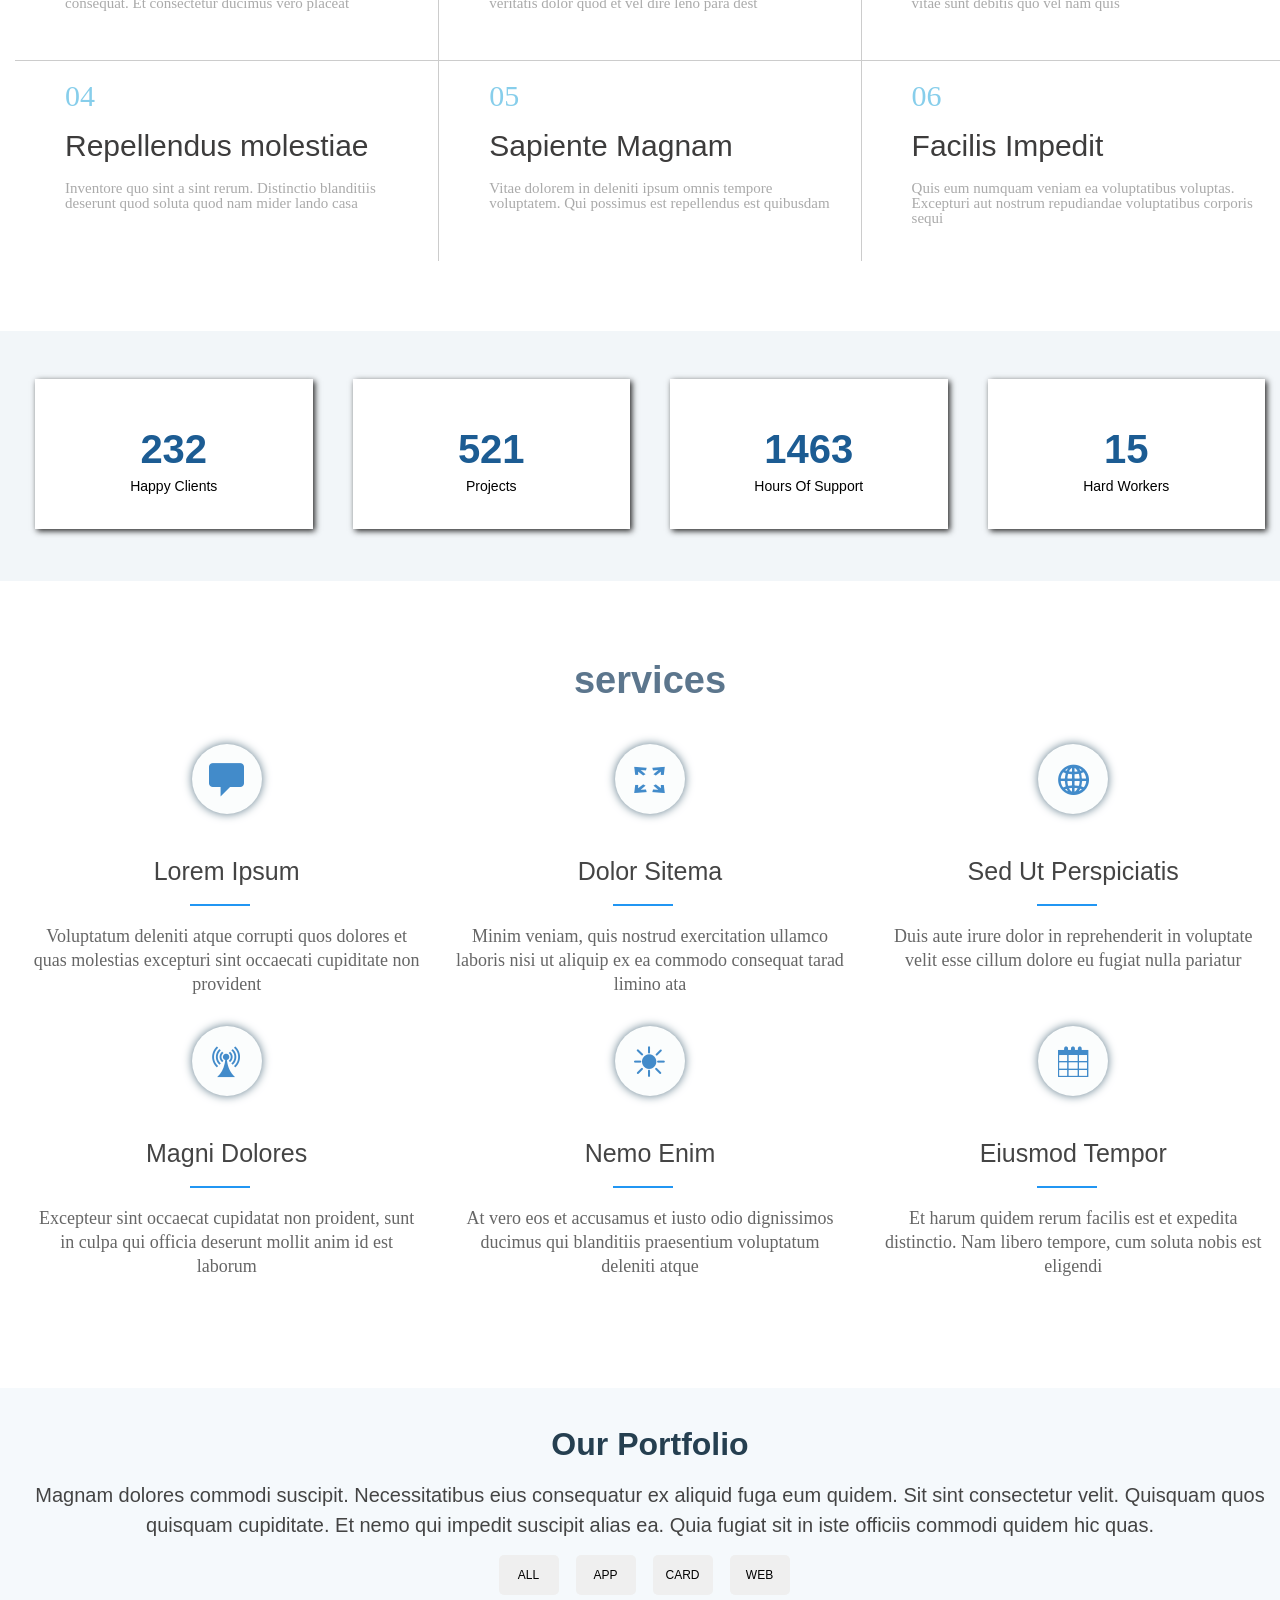
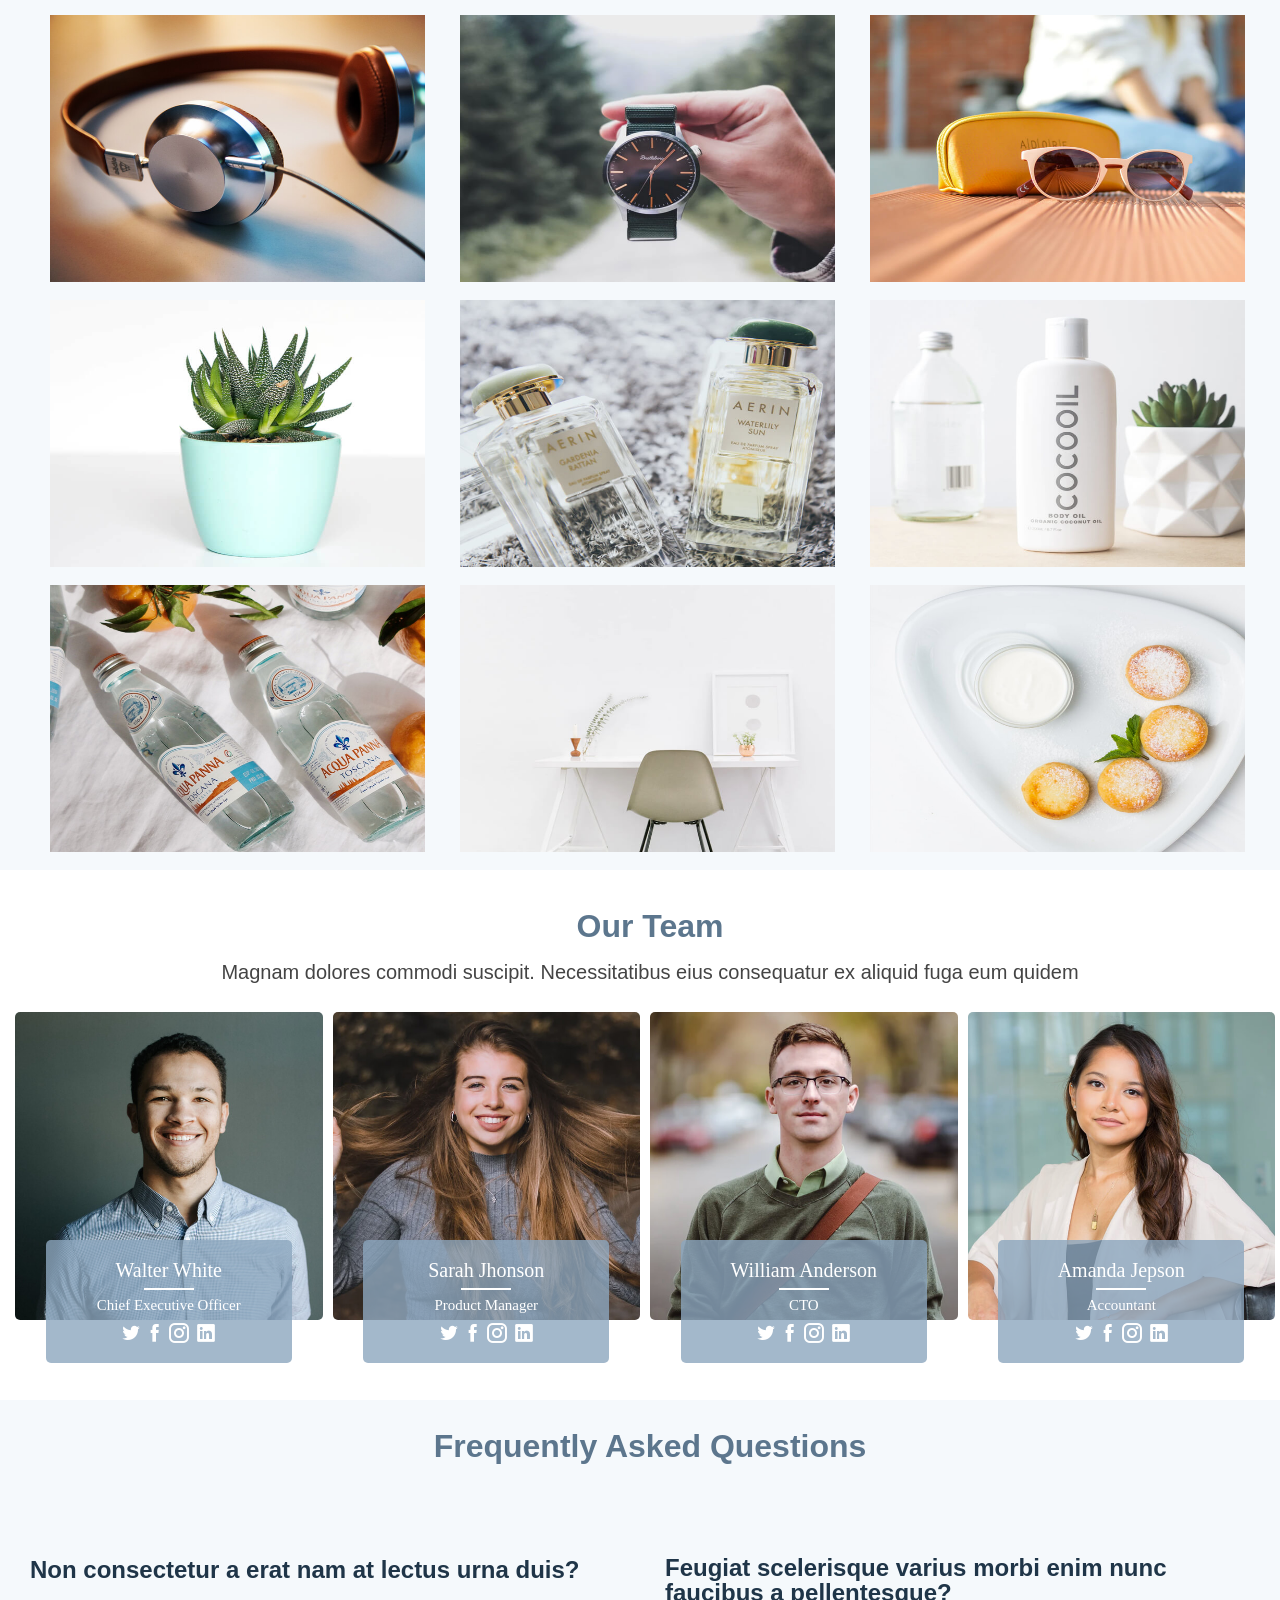
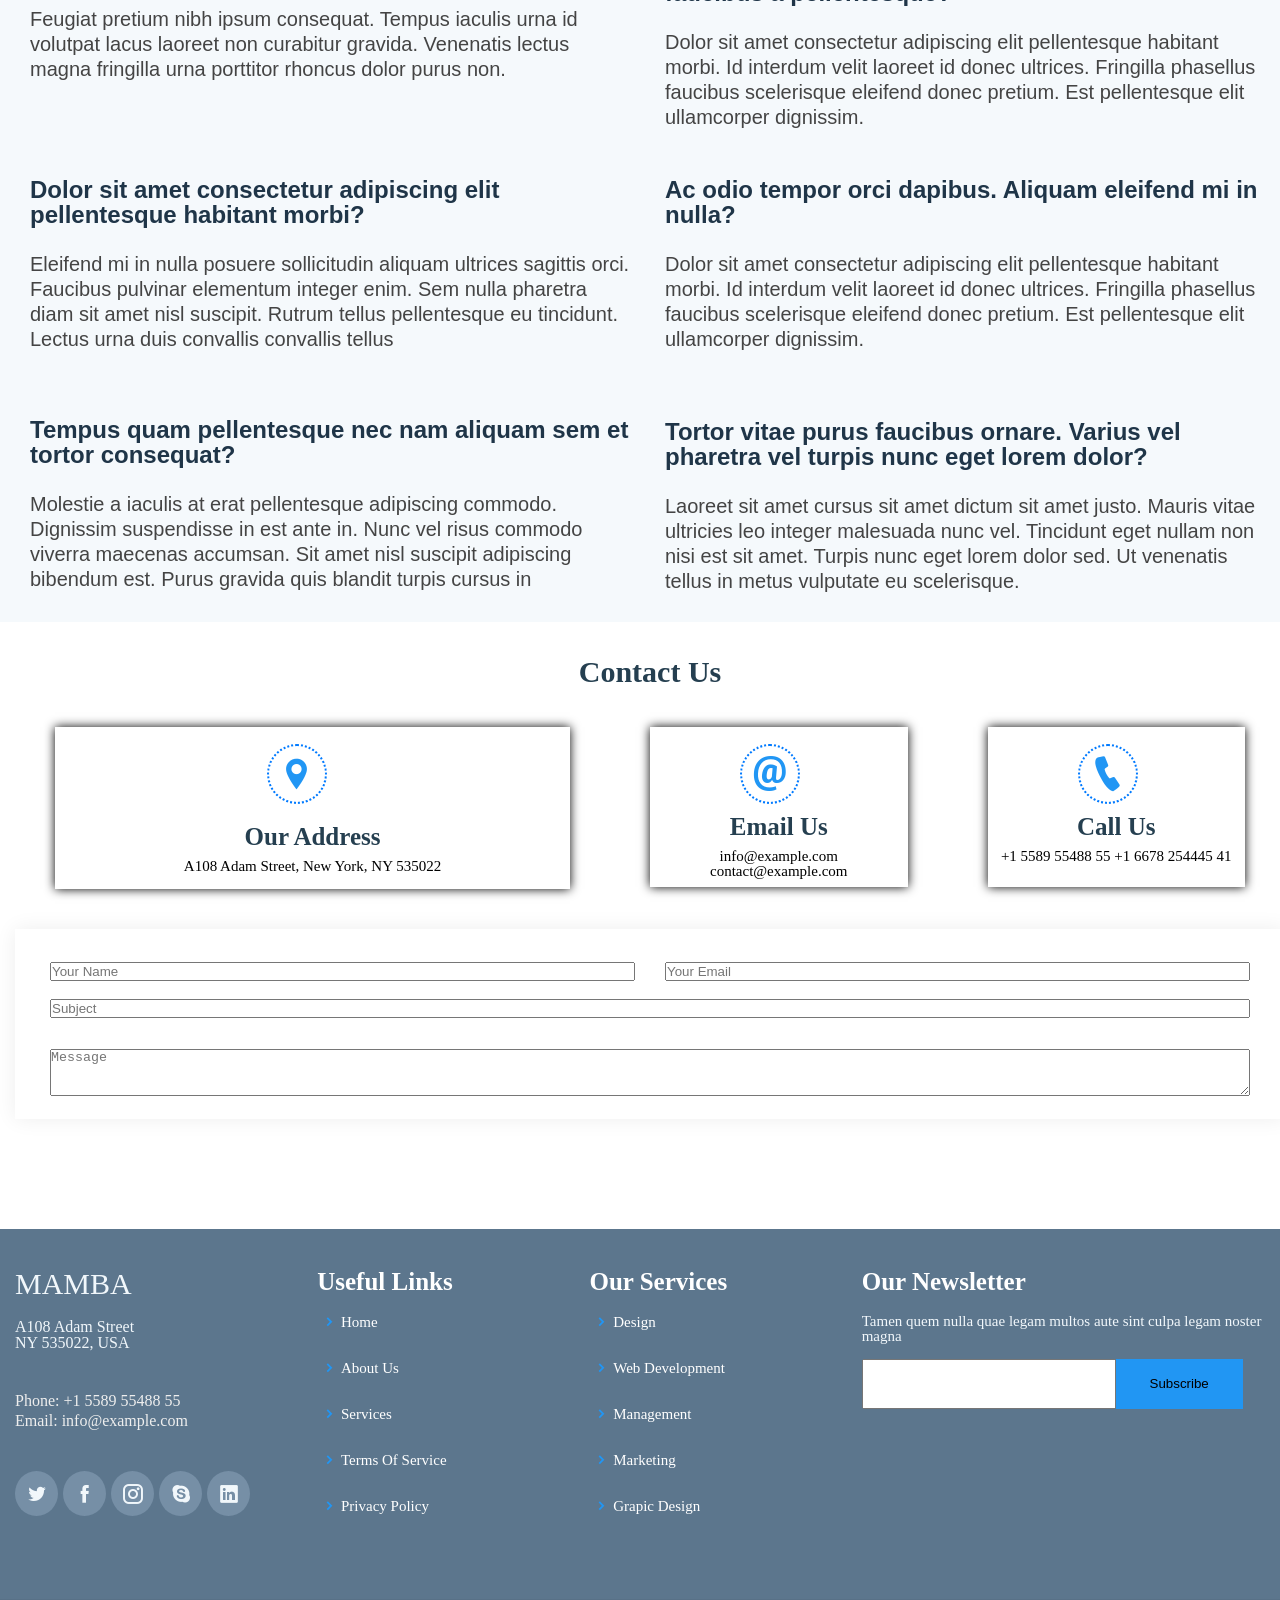
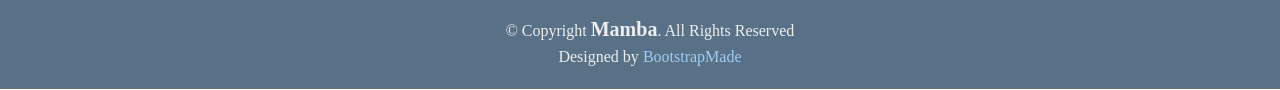
==== commit 70962661: "add html file" ====
--- a/temblate-1.0.html
+++ b/temblate-1.0.html
@@ -57,9 +57,10 @@
         <section class="container">
             <div class="banner-flex">
                 <h1>Welcome to Mamba</h1>
-                <p>Ut velit est quam dolor ad a aliquid qui aliquid. Sequi ea ut et est quaerat sequi nihil ut aliquam.<br> Occaecati alias dolorem mollitia ut. Similique ea voluptatem. Esse doloremque accusamus repellendus<br> deleniti vel. Minus et tempore modi architecto.</p>
-                
-                <button type="button">Read More</button>
+                <p>Ut velit est quam dolor ad a aliquid qui aliquid. Sequi ea ut et est quaerat sequi nihil ut<br> aliquam. Occaecati alias dolorem mollitia ut. Similique ea voluptatem. Esse doloremque<br> accusamus repellendus deleniti vel. Minus et tempore modi architecto.</p>
+                <div class="banner-button">
+                <button type="button"class="nagaraj">Read More</button>
+                </div>
             </div>
         </section>
     </section>
@@ -245,10 +246,12 @@
 
             <h2>Our Portfolio</h2>
             <p>Magnam dolores commodi suscipit. Necessitatibus eius consequatur ex aliquid fuga eum quidem. Sit sint consectetur velit. Quisquam quos quisquam cupiditate. Et nemo qui impedit suscipit alias ea. Quia fugiat sit in iste officiis commodi quidem hic quas.</p>
-            <button type="button">All</button>
-            <button type="button">App</button>
-            <button type="button">Card</button>
-            <button type="button">Web</button>
+            <div class="picture-button">
+            <button type="button" class="ramesh">All</button>
+            <button type="button"  class="ramesh">App</button>
+            <button type="button"  class="ramesh">Card</button>
+            <button type="button"  class="ramesh">Web</button>
+            </div>
             </div>
             <div class="portfolio-flex">
                 <div class="portfolio-box">
@@ -477,31 +480,43 @@
             <div class="faq-flex">
                 
                 <div class="text-1">
+                    <div class="faq1-col-1">
                     <h4>Non consectetur a erat nam at lectus urna duis?</h4>
                     <p>Feugiat pretium nibh ipsum consequat. Tempus iaculis urna id volutpat lacus laoreet non curabitur
                         gravida. Venenatis lectus magna fringilla urna porttitor rhoncus dolor purus non.</p>
+                    </div>
+                    <div class="faq1-col-2">   
                     <h4>Dolor sit amet consectetur adipiscing elit pellentesque habitant morbi?</h4>
                     <p>Eleifend mi in nulla posuere sollicitudin aliquam ultrices sagittis orci. Faucibus pulvinar
                         elementum integer enim. Sem nulla pharetra diam sit amet nisl suscipit. Rutrum tellus
                         pellentesque eu tincidunt. Lectus urna duis convallis convallis tellus</p>
+                    </div>
+                    <div class="faq1-col-3">   
                     <h4>Tempus quam pellentesque nec nam aliquam sem et tortor consequat?</h4>
                     <p>Molestie a iaculis at erat pellentesque adipiscing commodo. Dignissim suspendisse in est ante in.
                         Nunc vel risus commodo viverra maecenas accumsan. Sit amet nisl suscipit adipiscing bibendum
                         est. Purus gravida quis blandit turpis cursus in</p>
+                        </div>
                 </div>
                 <div class="text-2">
+                    <div class="faq2-col-4">
                     <h4>Feugiat scelerisque varius morbi enim nunc faucibus a pellentesque?</h4>
                     <p>Dolor sit amet consectetur adipiscing elit pellentesque habitant morbi. Id interdum velit laoreet
                         id donec ultrices. Fringilla phasellus faucibus scelerisque eleifend donec pretium. Est
                         pellentesque elit ullamcorper dignissim.</p>
+                        </div>
+                    <div class="faq2-col-5">    
                     <h4>Ac odio tempor orci dapibus. Aliquam eleifend mi in nulla?</h4>
                     <p>Dolor sit amet consectetur adipiscing elit pellentesque habitant morbi. Id interdum velit laoreet
                         id donec ultrices. Fringilla phasellus faucibus scelerisque eleifend donec pretium. Est
                         pellentesque elit ullamcorper dignissim.</p>
+                    </div>
+                    <div class="faq2-col-6">    
                     <h4>Tortor vitae purus faucibus ornare. Varius vel pharetra vel turpis nunc eget lorem dolor?</h4>
                     <p>Laoreet sit amet cursus sit amet dictum sit amet justo. Mauris vitae ultricies leo integer
                         malesuada nunc vel. Tincidunt eget nullam non nisi est sit amet. Turpis nunc eget lorem dolor
                         sed. Ut venenatis tellus in metus vulputate eu scelerisque.</p>
+                    </div>    
                 </div>
             </div>
         </div>
@@ -525,11 +540,11 @@
                                 <p>A108 Adam Street, New York, NY 535022</p>
                             </div>
                         </div>
-                        <div class="mail">
-                            <div class="mail-icon">
+                        <div class="call">
+                            <div class="call-icon">
                                 <i class="icofont-ui-email"></i>
                             </div>
-                            <div class="mail-head">
+                            <div class="call-head">
                                 <h3>Email Us</h3>
                                 <p>info@example.com
                                     contact@example.com</p>
@@ -574,14 +589,16 @@
     <section class="footer">
         <div class="container">
             <div class="footer-flex">
-                <div class="footer-row">
+                <div class="footer-row easy">
                     <a href="#">
-                        logo
+                        MAMBA
                     </a>
                     <p>A108 Adam Street<br>
                         NY 535022, USA</p>
-                    <p><b>Phone:</b> +1 5589 55488 55</p>
-                    <p><b>Email:</b> info@example.com</p>
+                    <div class="row-paragraph">    
+                    <p><b>Phone:</b> +1 5589 55488 55<br>
+                    <b>Email:</b> info@example.com</p>
+                    </div>
                     <div class="footer-icons">
                         <a href="#"><i class="icofont-twitter"></i></a>
                         <a href="#"><i class="icofont-facebook"></i></a>
--- a/css/main.css
+++ b/css/main.css
@@ -89,24 +89,35 @@
 }
 .banner-flex {
     position: absolute;
-    top: 50%;
+    top: 40%;
 }
 .banner-flex h1 {
-    font-size: 40px;
-    color: #eee;
-    font-weight: 800;
-    padding-top: 40px;
-    padding-right: 30px;
-    padding-bottom: 20px;
+    font-size: 42px;
+    color: #fff;
+    font-weight: 900;
+    margin-bottom: 30px;
 }
 .banner-flex p {
     color: #eee;
-    font-size: 15px;
+    font-size: 20px;
     padding-bottom: 20px;
     font-weight: 300;
-}
-.banner-flex .button {
-    color: #2196f4;
+    font-family: "Open Sans", sans-serif;
+    line-height: 27px;
+}
+.banner-button .nagaraj {
+    font-size: 20px;
+    width: 140px;
+    height: 40px;
+    border: none;
+    background-color:#428BCA ;
+    color: #eee;
+    border-radius: 5px;
+}
+.banner-button .nagaraj:hover {
+    background-color: #0f43b4;
+    color: #eee;
+    transition: all 0.5s ease;
 }
 .about {
     padding-top: 30px;
@@ -174,6 +185,7 @@
 }
 .logo-finger i {
     font-size: 30px;
+    color: #007aff;
 }
 .finger-text .paragraph1 h3 {
     text-align: left;
@@ -181,13 +193,15 @@
     padding-bottom: 10px;
     font-size: 20px;
     font-weight: bold;
-    color: rgb(102, 102, 102);
+    color:  #343a40;
+    font-family: "Raleway", sans-serif;
 }
 .finger-text .paragraph1 p {
     text-align: left;
-    padding-left: 10px;
+    padding-left: 12px;
     font-style: inherit;
     color: #666;
+    line-height: 20px;
 }
 .paragraph1 a {
     text-decoration: none;
@@ -199,7 +213,7 @@
     padding-top: 50px;
 }
 .gift-box i {
-    color: #0f43b4;
+    color: #007aff;
     font-size: 30px;
 }
 .gift-text .gift-box {
@@ -225,13 +239,15 @@
     font-weight: bold;
     padding-left: 10px;
     padding-bottom: 10px;
-    color: rgb(61, 60, 60);
+    color:  #343a40;
+    font-family: "Raleway", sans-serif;
 }
 .gift-text .paragraph2 p {
     text-align: left;
-    padding-left: 10px;
+    padding-left: 12px;
     color: #666;
     font-style: inherit;
+    line-height: 20px;
 }
 .features-flex {
     display: flex;
@@ -331,7 +347,7 @@
     display: flex;
     justify-content: center;
     margin-bottom: 20px;
-    padding-bottom: 20;
+    padding-bottom: 25px;
     font-size: 38px;
     font-weight: 600;
     color: #5c768d;
@@ -365,7 +381,7 @@
 }
 .idea .logo i {
     font-size: 35px;
-    color: #2196f4;
+    color:#428bca ;
 }
 .logo:hover {
     box-shadow: 0px 0px 30px #428bca;
@@ -426,13 +442,26 @@
     font-family: "Open Sans", sans-serif;
     color: #444;
 }
+.picture-button {
+    text-align: center;
+    font-size: 20px ;
 
-.head-paragraph .button {
-    text-align: center;
-}
-.head-paragraph .button:hover {
-    color: #0f43b4;
-}
+
+}
+.picture-button .ramesh{
+    font-size: 12px;
+    width: 60px;
+    height: 40px;
+    border-radius: 5px;
+    text-transform: uppercase;
+    margin-right: 12px;
+    border: none;
+}
+.picture-button .ramesh:hover{
+    background:#428BCA;
+    color: #fff;
+}
+
 .portfolio-box {
     width: 33.33%;
     padding-left: 15px;
@@ -595,6 +624,7 @@
     display: flex;
     flex-wrap: wrap;
     box-sizing: border-box;
+    height: 700px;
 }
 .contact-header {
     font-size: 30px;
@@ -614,7 +644,7 @@
 }
 .faq-flex .text-1 {
     width: 50%;
-    height: 500px;
+    height: 600px;
     padding: 15px;
 }
 .faq-flex .text-1 h4 {
@@ -623,13 +653,17 @@
     line-height: 25px;
     color:#1f3548 ;
     margin-bottom: 15px;
-    padding-top: 15px;
-    font-family: "Raleway", sans-serif;
+    margin-top: 30px;
+    padding-top: 30px;
+    font-family: "Raleway", sans-serif;
+}
+.text-1 .faq1-col-2 h4 {
+    padding-top: 60px;
 }
 .faq-flex .text-1 p {
     font-size: 20px;
     padding-top: 10px;
-    padding-bottom: 20px;
+    padding-bottom: 5px;
     line-height: 25px;
     font-family: "Open Sans", sans-serif;
     color: #444;
@@ -645,13 +679,20 @@
     line-height: 25px;
     color:#1f3548 ;
     margin-bottom: 15px;
-    padding-top: 15px;
-    font-family: "Raleway", sans-serif;
+    margin-top: 30px;
+    padding-top: 12px;
+    font-family: "Raleway", sans-serif;
+}
+.text-2 .faq2-col-4 h4{
+    padding-top: 28px;
+}
+.text-2 .faq2-col-6 h4 {
+    padding-top: 32px;
 }
 .faq-flex .text-2 p {
     font-size: 20px;
     padding-top: 10px;
-    padding-bottom: 20px;
+    padding-bottom: 5px;
     line-height: 25px;
     font-family: "Open Sans", sans-serif;
     color: #444;
@@ -660,27 +701,32 @@
     width: 100%;
     display: flex;
 }
-.quickcontact-flex {
-    /* display: flex; */
-
-}
 .contact-info{
     display: flex;
-}
-
+    width: 100%;
+}
 .address {
-    width: 50%%;
-    height: 150px;
-    margin: 50px;
+    width: 50%;
+    height: 162px;
+    margin: 40px;
     box-shadow: 0 0 10px 0;
 }
 .address-icon i {
     font-size: 35px;
-    text-align: center;
+    width: 60px;
+    height: 60px;
+    line-height: 60px;
+    border-radius: 100%;
+    border: #007aff 2px dotted;
+    display: flex;
     justify-content: center;
-    display: flex;
+    align-items: center;
+    text-align: center;
+    margin-left: 212px;
+    margin-top: 17px;
     color: #2196f4;
-    padding-top: 20px;
+    padding-right: 1px;
+    
 } 
 .address-head h3 {
     font-size: 25px;
@@ -695,46 +741,28 @@
     text-align: center;
     padding-top: 10px;
 }
-.mail {
-    width: 25%%;
-    height: 150px;
-    margin: 20px;
-    box-shadow: 0 0 10px 0;
-}
-.mail-icon i {
-    font-size: 35px;
-    color: #2196f4;
-    text-align: center;
-    justify-content: center;
-    display: flex;
-    padding-top: 20px;
-}
-.mail-head h3 {
-    font-size: 25px;
-    font-weight: 600;
-    color: #253f50 ;
-    text-align: center;
-    padding-top: 20px;
-}
-.mail-head p {
-    font-size: 15px;
-    font-weight: 400;
-    text-align: center;
-    padding-top: 10px;
-}
+
 .call {
-    width: 25%%;
-    height: 150px;
-    margin: 20px;
+    width: 25%;
+    height: 160px;
+    margin: 40px;
     box-shadow: 0 0 10px 0;
 }
 .call-icon i {
     font-size: 35px;
+    width: 60px;
+    height: 60px;
+    line-height: 60px;
+    border-radius: 100%;
+    border: #007aff 2px dotted;
+    display: flex;
+    justify-content: center;
+    align-items: center;
+    text-align: center;
+    margin-left: 90px;
+    margin-top: 17px;
     color: #2196f4;
-    text-align: center;
-    justify-content: center;
-    display: flex;
-    padding-top: 20px;
+    padding-right: 1px;
 }
 .call-head h3 {
     font-size: 25px;
@@ -751,6 +779,7 @@
 }
 .easy-contact {
     width: 100%;
+    height: 300px;
 }
 .form-box {
     background-color: #fff;
@@ -763,20 +792,21 @@
 }
 .col-6 {
     width: 50%;
+    height: 50px;
+    line-height: 1.5;
+    padding: 10px 15px;
+}
+.col-12 {
+    width: 100%;
+    height: 50px;
     padding-left: 15px;
     padding-right: 15px;
 }
-.col-12 {
-    width: 100%;
-    padding-left: 15px;
-    padding-right: 15px;
-}
 .form-group .form-input {
     width: 100%;
-
 }
 .footer {
-    background-color: #253f50;
+    background-color:#5c768d ;
     padding-top: 40px;
     padding-bottom: 30px;
 }
@@ -794,28 +824,47 @@
     padding-bottom: 25px;
     color: #f1f7fb;
     text-decoration: none;
-    padding-left: 17px;
-}
-.footer-row p {
+    /* padding-left: 17px; */
+}
+.footer-flex .footer-row:nth-child(2){
+    margin-left: 30px;
+}
+
+.easy p {
     color: #f1f7fb;
-    padding: 10px;
+    padding-top: 20px;
+    padding-bottom: 20px;
+}
+.col-4 p {
+    color: #f1f7fb;
+    padding-bottom: 20px;
+}
+.row-paragraph p {
+    color: #eee;
+    line-height: 20px;
 }
 .footer-icons {
     padding-top: 20px;
     display: flex;
+    /* background-color: #0f43b4; */
 }
 .footer-row .footer-icons a{
-    height: 30px;
-    width: 30px;
+    height: 45px;
+    width: 43px;
     border-radius: 50%;
-    line-height:25px ;
-    text-align: center;
-    justify-content: center;
-    display: flex;
-
-}
-.footer-icons i{
-    font-size: 20px;
+    line-height:40px ;
+    background-color:#768fa6 ;
+    text-align: center;
+    display: inline-block;
+    margin-right: 5px;
+    padding-bottom: 5px;
+}
+.footer-icons a i{
+    font-size: 20px;
+  
+}
+.footer-icons a i:hover {
+    color: #2196f3;
 }
 .footer-row h4 {
     font-weight: bold;
@@ -830,6 +879,7 @@
 }
 .footer-row ul li {
     margin-bottom: 30px;
+    padding-left: 5px;
 }
 .footer-row ul li a {
     text-decoration: none;
@@ -850,17 +900,25 @@
     width: 33.33%;
     flex: 0 0 auto;
 }
+.col-4 p {
+    font-size: 15px;
+    padding-bottom: 15px;
+}
 .message-box{
     display: flex;
-    /* padding: 0; */
-    /* margin: 0; */
+}
+.message-box input {
+    width: 60%;
+    height: 50px;
 }
 .col-4 .message-box button {
     background-color: #2196f3;
+    border: none;
+    width: 30%;
 
 }
 .legel {
-    background-color: #126094;
+    background-color: #587187;
     padding-bottom: 30px;
 }
 .legel-flex {
@@ -870,7 +928,7 @@
 }
 .legel-box {
     margin: 20px;
-    padding: 15px;
+    padding-bottom: 25px;
 }
 .legel-box h5 {
     color: #eee;
@@ -883,6 +941,11 @@
 .legel-box p{
     color: #eee;
     text-align: center;
+    padding-bottom: 25px;
+}
+.legel-box a {
+    text-decoration: none;
+    color:#9eccf4 ;
 }
 
     
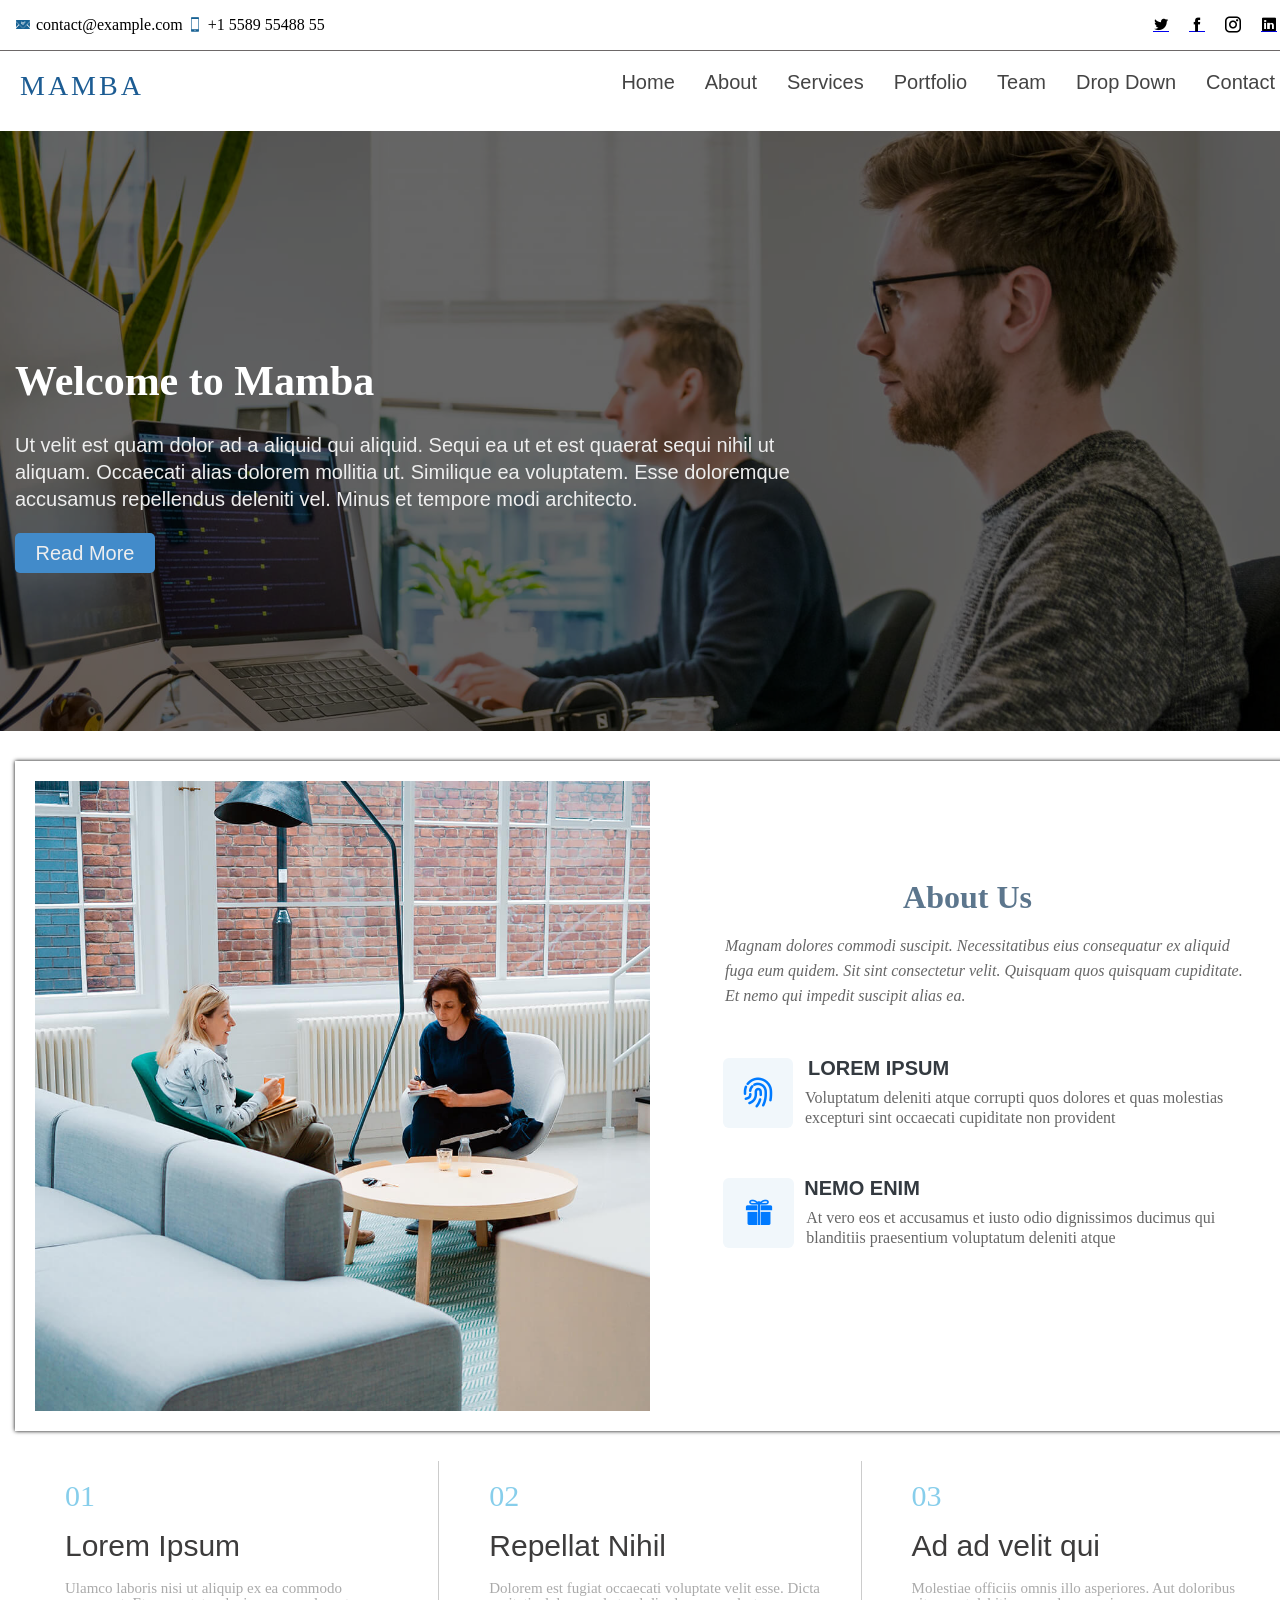
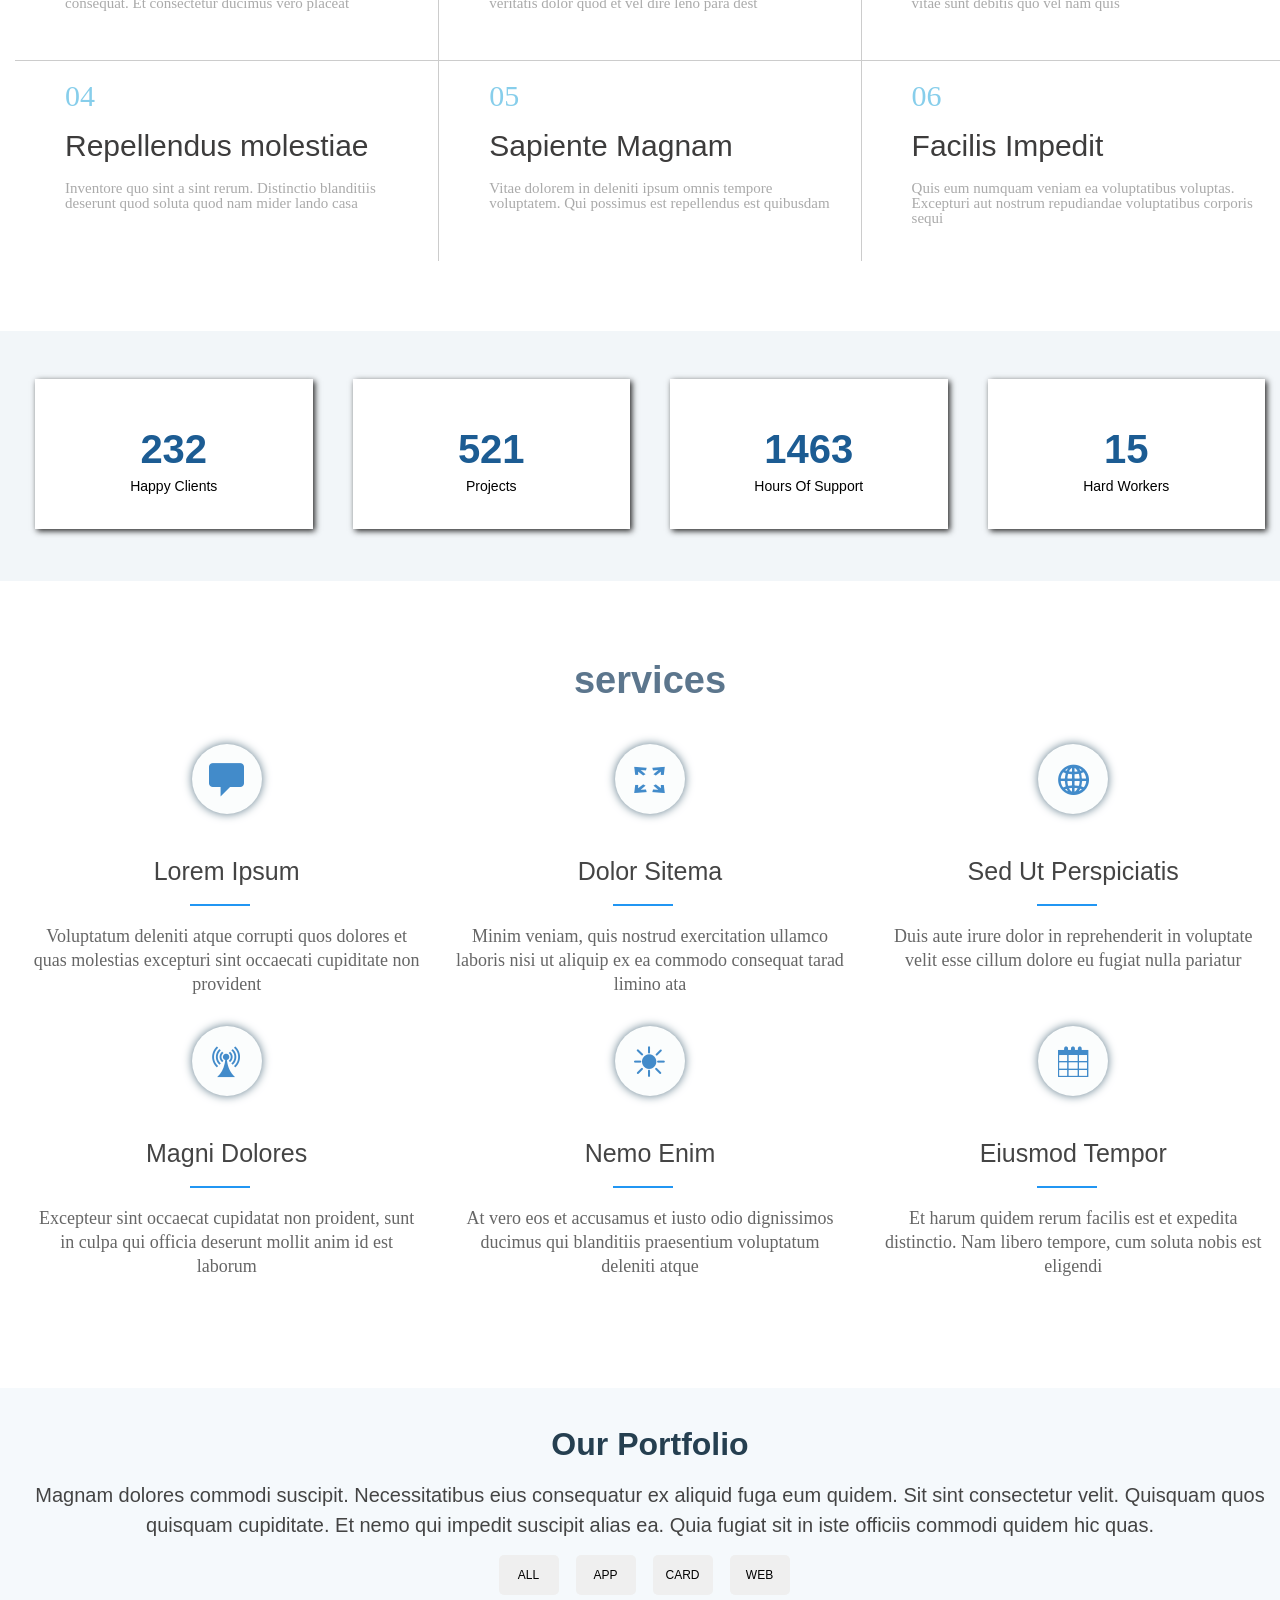
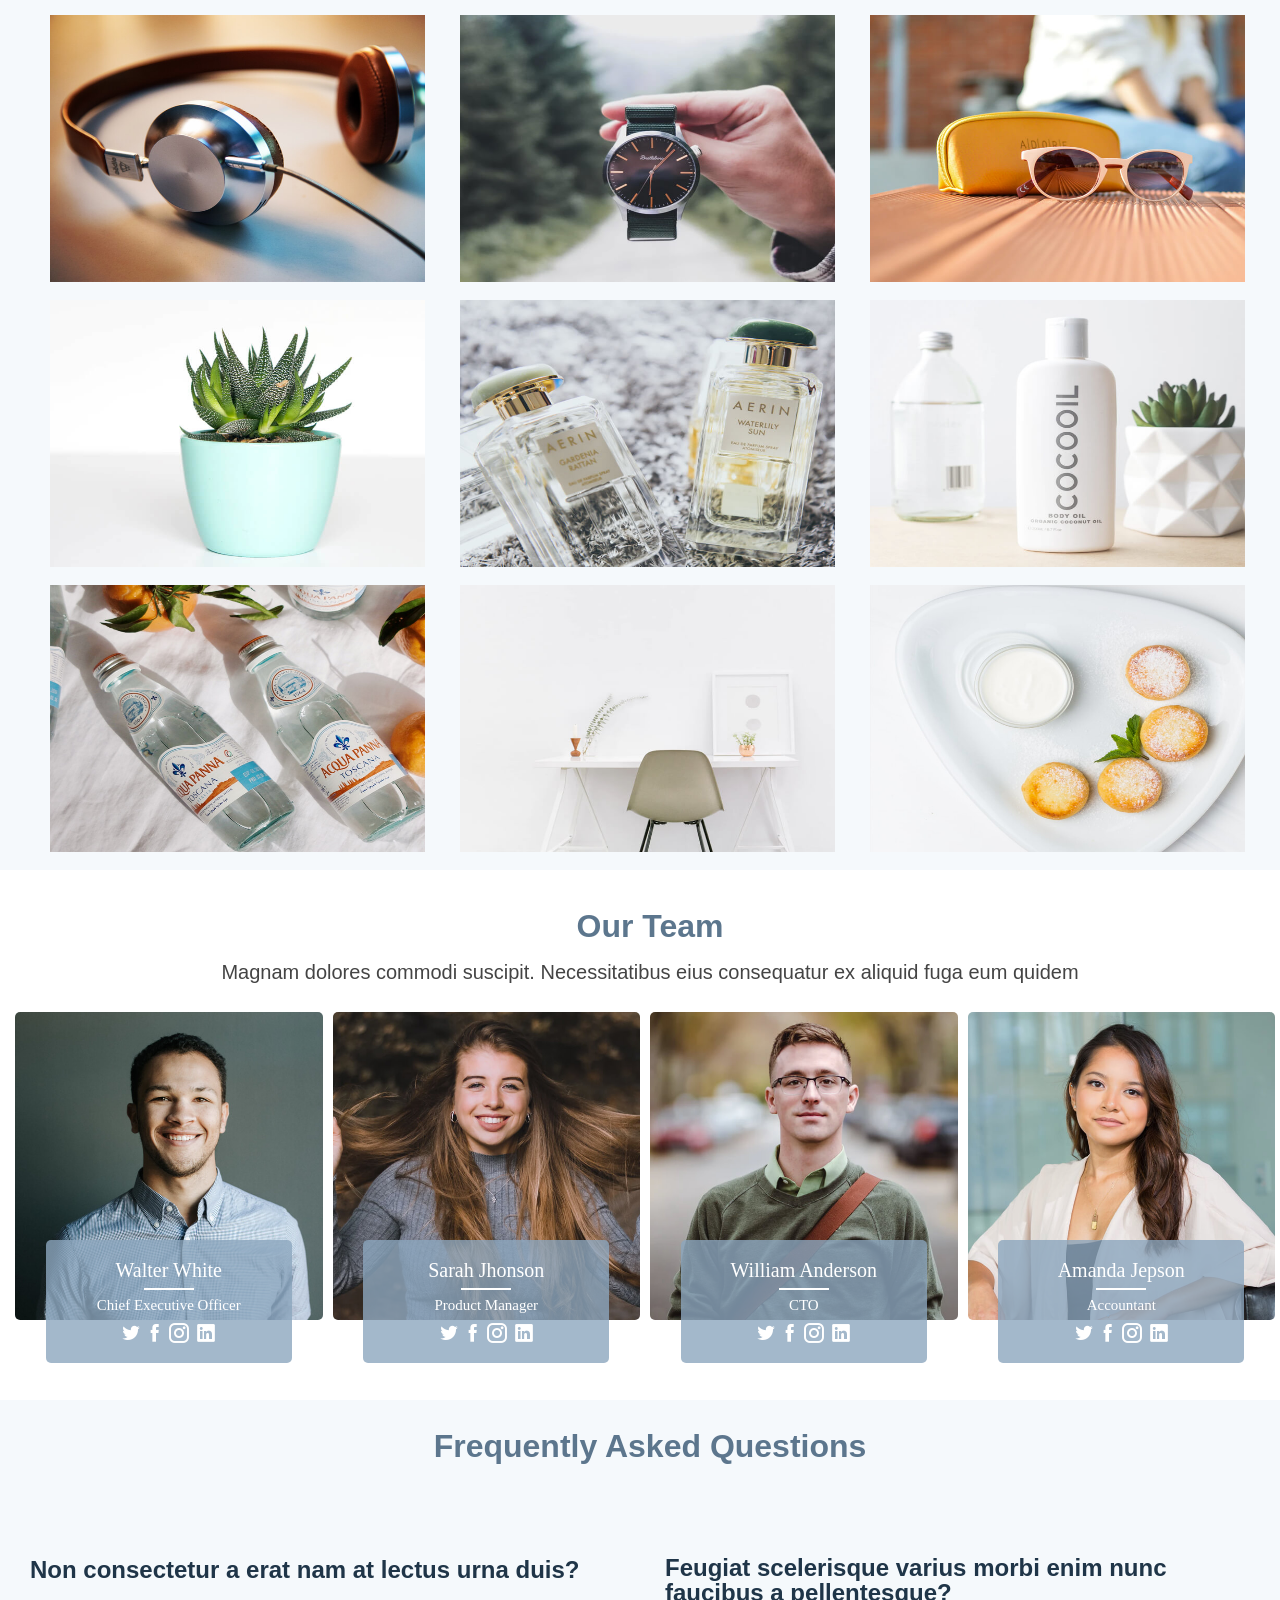
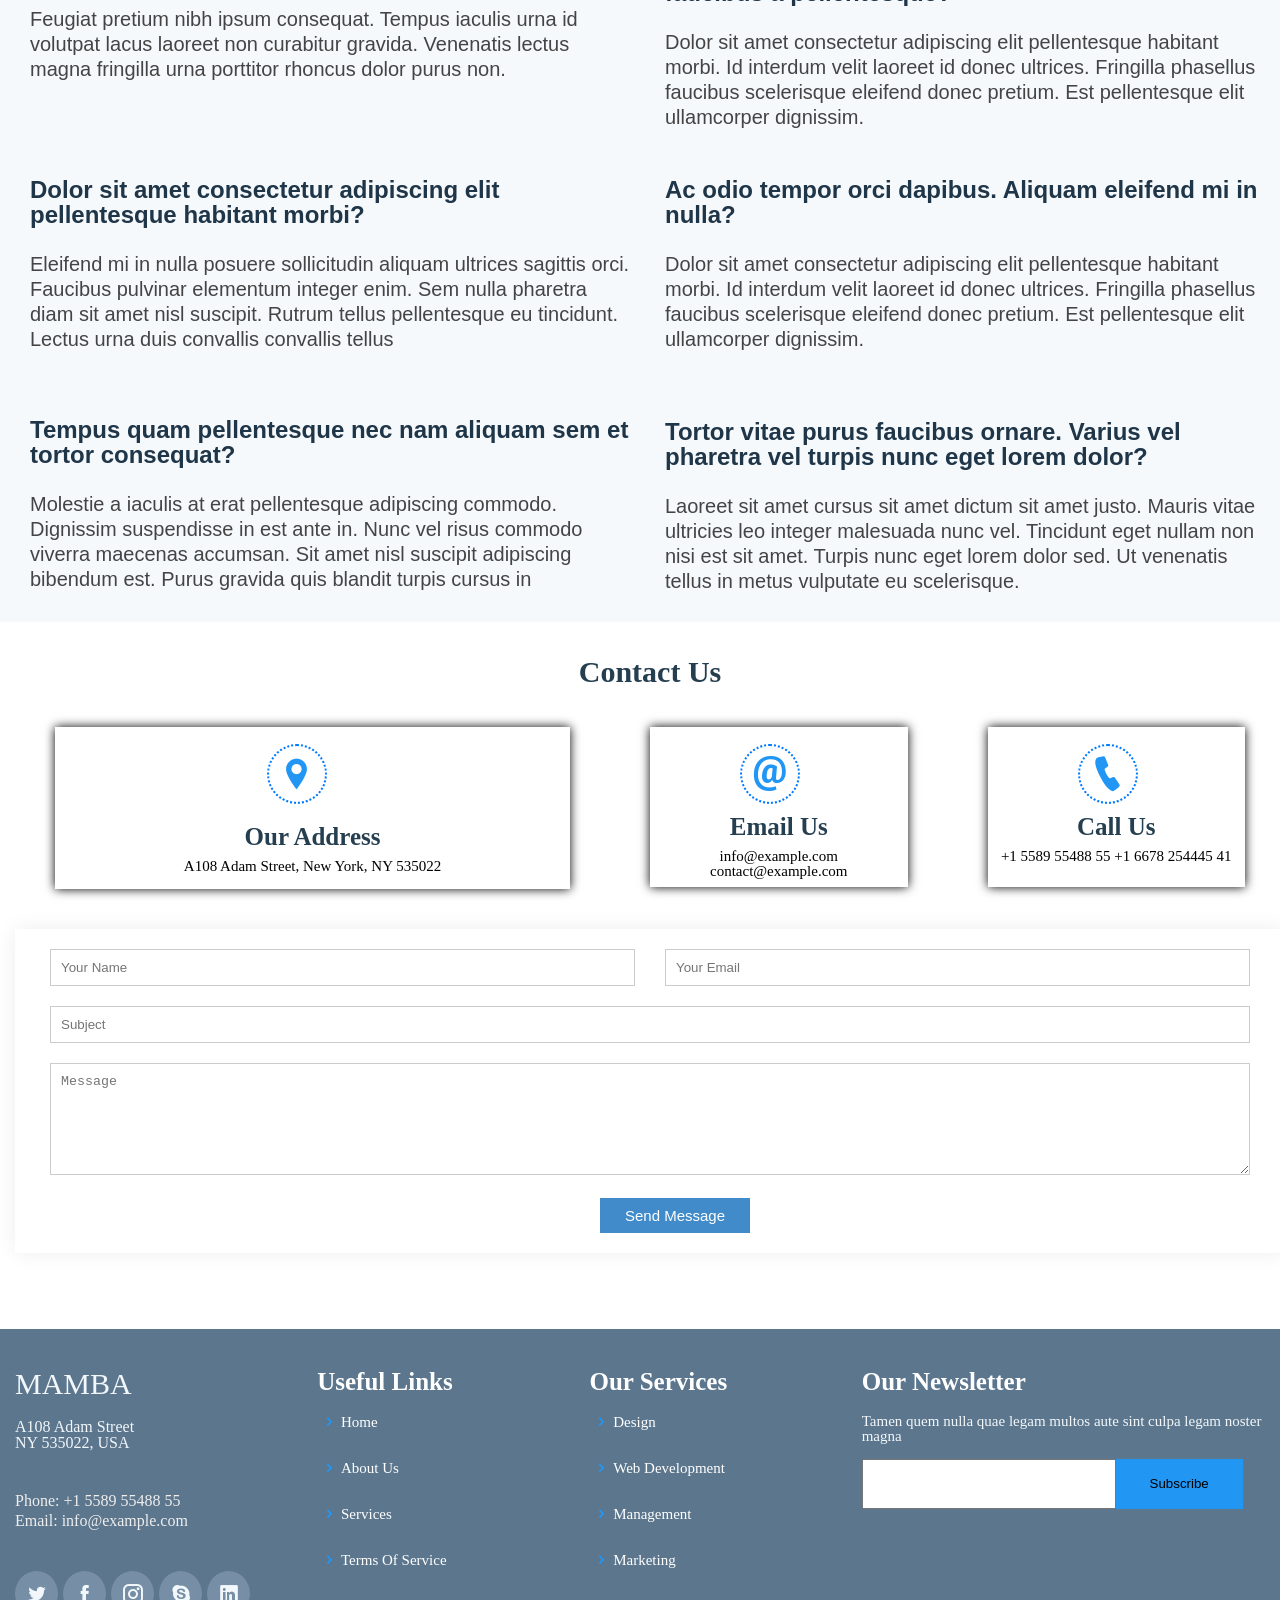
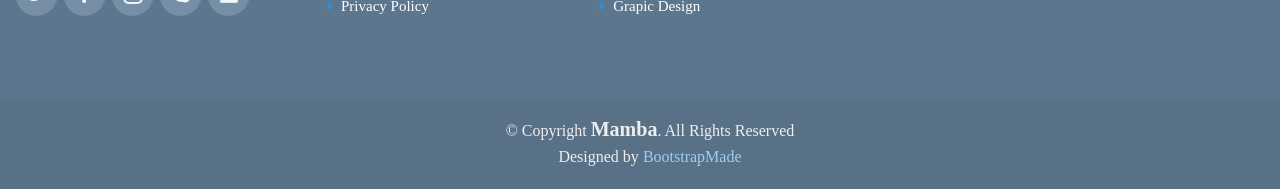
==== commit 694054d8: "add html file" ====
--- a/temblate-1.0.html
+++ b/temblate-1.0.html
@@ -45,7 +45,7 @@
                     <li><a href="#">Portfolio</a></li>
                     <li><a href="#">Team</a></li>
                     <li><a href="#">Drop Down</a></li>
-                    <li><a href="#">Contact</a></li>
+                   <li><a href="#">Contact</a></li>
                 </div>
             </div>
         </section>
@@ -71,6 +71,7 @@
             <div class="about-flex">
                 <div class="about1">
                     <img src="about.jpg" alt="about">
+                    <a href="#"><i class="icofont-play-alt-1"></i></a>
                 </div>
                 <div class="about2">
                     <div class="about-content">
@@ -575,7 +576,10 @@
                                 <input type="text" name="subject" placeholder="Subject" class="form-input" />
                             </div>
                             <div class="form-group col-12">
-                                <textarea name="message" rows="3" placeholder="Message" class="form-input"></textarea>
+                                <textarea name="message" rows="6" placeholder="Message" class="form-input"></textarea>
+                            </div>
+                            <div class="form-button">
+                                <button type="button" class="mani">Send Message</button>
                             </div>
 
                         </form>
--- a/css/main.css
+++ b/css/main.css
@@ -50,20 +50,25 @@
     padding-top: 16px;
 }
 .header-flex .header-logo a {
-    font-size: 30px;
-    font-weight: 700;
-    text-decoration: none;
-    color: #186294;
+    font-size: 28px;
+    line-height: 1;
+    font-weight: 500;
+    letter-spacing: 3px;
+    color: #1c5c93;
+    text-decoration: none;
 }
 .navbar{
     display: flex;
     list-style-type: none;
 }
 .navbar a {
-    padding: 10px;
-    color: #000;
-    text-decoration: none;
-}
+    padding: 15px;
+    font-size: 20px;
+    text-decoration: none;
+    font-family: "Open Sans", sans-serif;
+    color: #444;
+}
+
 .navbar a:hover {
     color: #2196f4;
     transition: all 0.5s ease;
@@ -179,6 +184,7 @@
 }
 .logo-finger:hover {
     background-color: #428bca;
+    color: #eee;
 }
 .logo-finger a {
     text-decoration: none;
@@ -229,6 +235,7 @@
 }
 .gift-box:hover {
     background-color: #428bca;
+    color: #eee;
 }
 .gift-box a {
     text-decoration: none;
@@ -314,7 +321,6 @@
 .achivement-flex {
     display: flex;
     margin-top: 40px;
-    
 }
 .achivement-flex .number {
     margin-top: 48px;
@@ -445,8 +451,6 @@
 .picture-button {
     text-align: center;
     font-size: 20px ;
-
-
 }
 .picture-button .ramesh{
     font-size: 12px;
@@ -522,9 +526,7 @@
     display: flex;
     justify-content: space-around;
 }
-.portfolio-icons i:hover {
-    color: #0f43b4;
-}
+
 .portfolio-icons a {
     width: 30px;
     height: 30px;
@@ -537,6 +539,10 @@
     text-decoration: none;
     line-height: 30px;
     margin: 0 5px;
+}
+.portfolio-icons a:hover{
+    background: #0f43b4;
+    color: #fff;
 }
 .team {
     padding-top: 20px;
@@ -779,7 +785,7 @@
 }
 .easy-contact {
     width: 100%;
-    height: 300px;
+    height: 400px;
 }
 .form-box {
     background-color: #fff;
@@ -790,20 +796,41 @@
     display: flex;
     flex-wrap: wrap;
 }
+.form-group {
+    margin-bottom: 20px;
+}
 .col-6 {
     width: 50%;
-    height: 50px;
-    line-height: 1.5;
-    padding: 10px 15px;
-}
-.col-12 {
-    width: 100%;
-    height: 50px;
     padding-left: 15px;
     padding-right: 15px;
 }
+.col-12 {
+    width: 100%;
+    padding-left: 15px;
+    padding-right: 15px;
+}
 .form-group .form-input {
     width: 100%;
+    height: 45  px;
+    padding: 10px;
+    border: solid 1px #ccc;
+}
+.form-group .form-input:focus {
+    outline: 0;
+}
+.form-button{
+    margin: auto;
+
+}
+.form-button .mani{
+    font-size: 15px;
+    width: 150%;
+    height: 35px;
+    background: #428BCA;
+    color: #fff;
+    border: none;
+    
+
 }
 .footer {
     background-color:#5c768d ;
